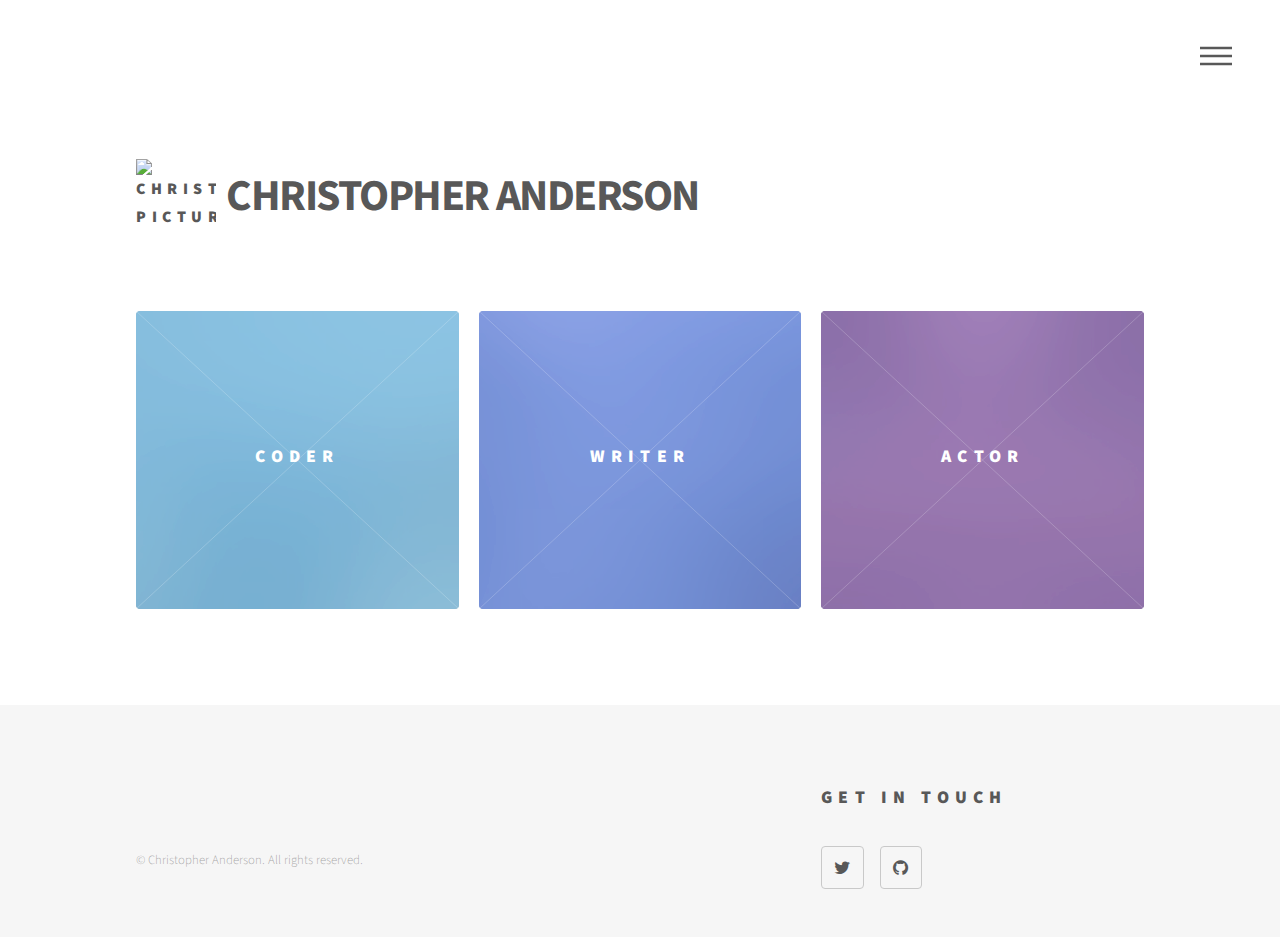
==== index.html @ 01a5c454 "Initial template with mods" ====
<!DOCTYPE HTML>
<!--
	Phantom by HTML5 UP
	html5up.net | @ajlkn
	Free for personal and commercial use under the CCA 3.0 license (html5up.net/license)
-->
<html>
	<head>
		<title>Christopher Anderson - ImTheC</title>
		<meta charset="utf-8" />
		<meta name="viewport" content="width=device-width, initial-scale=1" />
		<!--[if lte IE 8]><script src="assets/js/ie/html5shiv.js"></script><![endif]-->
		<link rel="stylesheet" href="assets/css/main.css" />
		<!--[if lte IE 9]><link rel="stylesheet" href="assets/css/ie9.css" /><![endif]-->
		<!--[if lte IE 8]><link rel="stylesheet" href="assets/css/ie8.css" /><![endif]-->
	</head>
	<body>
		<!-- Wrapper -->
			<div id="wrapper">

				<!-- Header -->
					<header id="header">
						<div class="inner">

							<!-- Logo -->
								<a href="index.html" class="logo">
								<span class="symbol"><img src="images/imthecprofile.jpg" alt="Christopher's picture"/></span><h1 class="drop">Christopher Anderson</h1>
								</a>

							<!-- Nav -->
								<nav id="nav">
									<!-- <ul>
										<li><a href="#menu">Menu</a></li>
									</ul> -->
								</nav>

						</div>
					</header>

				<!-- Menu -->
					<nav id="menu">
						<!-- <h2>Menu</h2>
						<ul>
							<li><a href="index.html">Home</a></li>
							<li><a href="coder.html">Coder</a></li>
							<li><a href="writer.html">Writer</a></li>
							<li><a href="actor.html">Actor</a></li>
						</ul> -->
					</nav>

				<!-- Main -->
					<div id="main">
						<div class="inner">

							<!-- <header>
								<h1>This is Phantom, a free, fully responsive site<br />
								template designed by <a href="http://html5up.net">HTML5 UP</a>.</h1>
								<p>Etiam quis viverra lorem, in semper lorem. Sed nisl arcu euismod sit amet nisi euismod sed cursus arcu elementum ipsum arcu vivamus quis venenatis orci lorem ipsum et magna feugiat veroeros aliquam. Lorem ipsum dolor sit amet nullam dolore.</p>
							</header> -->

							<section class="tiles">
								<article class="style2">
									<span class="image">
										<img src="images/pic01.jpg" alt="" />
									</span>
									<a href="coder.html">
										<h2>Coder</h2>
										<div class="content">
											<p>Full-stack web developer comfortable with JavaScript, Node, Express, Angular, Postgres, and learning new languages.</p>
										</div>
									</a>
								</article>
								<article class="style6">
									<span class="image">
										<img src="images/pic02.jpg" alt="" />
									</span>
									<a href="http://www.wordlicker.com">
										<h2>Writer</h2>
										<div class="content">
											<p>I <strike>lick</strike> like words!</p>
											<p>Harnessing my wordlicking powers to weave tales of adventure, express the adventure of life, and to gather record of how to live it to the fullest!</p>
										</div>
									</a>
								</article>
								<article class="style5">
									<span class="image">
										<img src="images/pic03.jpg" alt="" />
									</span>
									<a href="actor.html">
										<h2>Actor</h2>
										<div class="content">
											<p>Though living in worlds of imagination, the emotions are real. And if, in turn, I can cause you to feel something too, that's what it's all about.</p>
										</div>
									</a>
								</article>
							</section>
						</div>
					</div>

				<!-- Footer -->
					<footer id="footer">
						<!-- <div class="inner">
							<section>
								<ul class="copyright">
									<li>&copy; Christopher Anderson. All rights reserved. </li>
								</ul>

							</section>
							<section>
								<h2>Get in touch</h2>
								<ul class="icons">
									<li><a href="https://www.twitter.com/WordLicker" class="icon style2 fa-twitter"><span class="label">Twitter</span></a></li>
									<li><a href="https://www.github.com/ImTheC" class="icon style2 fa-github"><span class="label">GitHub</span></a></li>
								</ul>
							</section>
						</div> -->
					</footer>
			</div>

		<!-- Scripts -->
			<script src="assets/js/jquery.min.js"></script>
			<script src="assets/js/headerFooter.js"></script>
			<script src="assets/js/skel.min.js"></script>
			<script src="assets/js/util.js"></script>
			<!--[if lte IE 8]><script src="assets/js/ie/respond.min.js"></script><![endif]-->
			<script src="assets/js/main.js"></script>

	</body>
</html>



<!-- <div class="inner">
	<section>
		<ul class="copyright">
			<li>&copy; Christopher Anderson. All rights reserved. </li>
			<li>Design: <a href="http://html5up.net">HTML5 UP</a></li>
		</ul>
		<h2>Get in touch</h2>
		<form method="post" action="#">
			<div class="field half first">
				<input type="text" name="name" id="name" placeholder="Name" />
			</div>
			<div class="field half">
				<input type="email" name="email" id="email" placeholder="Email" />
			</div>
			<div class="field">
				<textarea name="message" id="message" placeholder="Message"></textarea>
			</div>
			<ul class="actions">
				<li><input type="submit" value="Send" class="special" /></li>
			</ul>
		</form>
	</section>
	<section>
		<h2>Get in touch</h2>
		<ul class="icons">
			<li><a href="https://www.twitter.com/WordLicker" class="icon style2 fa-twitter"><span class="label">Twitter</span></a></li>
			<li><a href="https://www.github.com/ImTheC" class="icon style2 fa-github"><span class="label">GitHub</span></a></li>
			<li><a href="#" class="icon style2 fa-facebook"><span class="label">Facebook</span></a></li>
			<li><a href="#" class="icon style2 fa-instagram"><span class="label">Instagram</span></a></li>
			<li><a href="#" class="icon style2 fa-dribbble"><span class="label">Dribbble</span></a></li>
			<li><a href="#" class="icon style2 fa-500px"><span class="label">500px</span></a></li>
			<li><a href="#" class="icon style2 fa-phone"><span class="label">Phone</span></a></li>
			<li><a href="#" class="icon style2 fa-envelope-o"><span class="label">Email</span></a></li>
		</ul>
	</section>
	<ul class="copyright">
		<li>&copy; Christopher Anderson. All rights reserved. </li>
		<li>Design: <a href="http://html5up.net">HTML5 UP</a></li>
	</ul>
</div> -->
---- assets/css/main.css ----
@import url(font-awesome.min.css);
@import url("http://fonts.googleapis.com/css?family=Source+Sans+Pro:300,700,900");

/*
	Phantom by HTML5 UP
	html5up.net | @ajlkn
	Free for personal and commercial use under the CCA 3.0 license (html5up.net/license)
*/

/* Reset */

	html, body, div, span, applet, object, iframe, h1, h2, h3, h4, h5, h6, p, blockquote, pre, a, abbr, acronym, address, big, cite, code, del, dfn, em, img, ins, kbd, q, s, samp, small, strike, strong, sub, sup, tt, var, b, u, i, center, dl, dt, dd, ol, ul, li, fieldset, form, label, legend, table, caption, tbody, tfoot, thead, tr, th, td, article, aside, canvas, details, embed, figure, figcaption, footer, header, hgroup, menu, nav, output, ruby, section, summary, time, mark, audio, video {
		margin: 0;
		padding: 0;
		border: 0;
		font-size: 100%;
		font: inherit;
		vertical-align: baseline;
	}

	article, aside, details, figcaption, figure, footer, header, hgroup, menu, nav, section {
		display: block;
	}

	body {
		line-height: 1;
	}

	ol, ul {
		list-style: none;
	}

	blockquote, q {
		quotes: none;
	}

	blockquote:before, blockquote:after, q:before, q:after {
		content: '';
		content: none;
	}

	table {
		border-collapse: collapse;
		border-spacing: 0;
	}

	body {
		-webkit-text-size-adjust: none;
	}

/* Custom */

.drop {
	margin-top: 40px;
}

/* Box Model */

	*, *:before, *:after {
		-moz-box-sizing: border-box;
		-webkit-box-sizing: border-box;
		box-sizing: border-box;
	}

/* Grid */

	.row {
		border-bottom: solid 1px transparent;
		-moz-box-sizing: border-box;
		-webkit-box-sizing: border-box;
		box-sizing: border-box;
	}

	.row > * {
		float: left;
		-moz-box-sizing: border-box;
		-webkit-box-sizing: border-box;
		box-sizing: border-box;
	}

	.row:after, .row:before {
		content: '';
		display: block;
		clear: both;
		height: 0;
	}

	.row.uniform > * > :first-child {
		margin-top: 0;
	}

	.row.uniform > * > :last-child {
		margin-bottom: 0;
	}

	.row.\30 \25 > * {
		padding: 0 0 0 0em;
	}

	.row.\30 \25 {
		margin: 0 0 -1px 0em;
	}

	.row.uniform.\30 \25 > * {
		padding: 0em 0 0 0em;
	}

	.row.uniform.\30 \25 {
		margin: 0em 0 -1px 0em;
	}

	.row > * {
		padding: 0 0 0 2em;
	}

	.row {
		margin: 0 0 -1px -2em;
	}

	.row.uniform > * {
		padding: 2em 0 0 2em;
	}

	.row.uniform {
		margin: -2em 0 -1px -2em;
	}

	.row.\32 00\25 > * {
		padding: 0 0 0 4em;
	}

	.row.\32 00\25 {
		margin: 0 0 -1px -4em;
	}

	.row.uniform.\32 00\25 > * {
		padding: 4em 0 0 4em;
	}

	.row.uniform.\32 00\25 {
		margin: -4em 0 -1px -4em;
	}

	.row.\31 50\25 > * {
		padding: 0 0 0 3em;
	}

	.row.\31 50\25 {
		margin: 0 0 -1px -3em;
	}

	.row.uniform.\31 50\25 > * {
		padding: 3em 0 0 3em;
	}

	.row.uniform.\31 50\25 {
		margin: -3em 0 -1px -3em;
	}

	.row.\35 0\25 > * {
		padding: 0 0 0 1em;
	}

	.row.\35 0\25 {
		margin: 0 0 -1px -1em;
	}

	.row.uniform.\35 0\25 > * {
		padding: 1em 0 0 1em;
	}

	.row.uniform.\35 0\25 {
		margin: -1em 0 -1px -1em;
	}

	.row.\32 5\25 > * {
		padding: 0 0 0 0.5em;
	}

	.row.\32 5\25 {
		margin: 0 0 -1px -0.5em;
	}

	.row.uniform.\32 5\25 > * {
		padding: 0.5em 0 0 0.5em;
	}

	.row.uniform.\32 5\25 {
		margin: -0.5em 0 -1px -0.5em;
	}

	.\31 2u, .\31 2u\24 {
		width: 100%;
		clear: none;
		margin-left: 0;
	}

	.\31 1u, .\31 1u\24 {
		width: 91.6666666667%;
		clear: none;
		margin-left: 0;
	}

	.\31 0u, .\31 0u\24 {
		width: 83.3333333333%;
		clear: none;
		margin-left: 0;
	}

	.\39 u, .\39 u\24 {
		width: 75%;
		clear: none;
		margin-left: 0;
	}

	.\38 u, .\38 u\24 {
		width: 66.6666666667%;
		clear: none;
		margin-left: 0;
	}

	.\37 u, .\37 u\24 {
		width: 58.3333333333%;
		clear: none;
		margin-left: 0;
	}

	.\36 u, .\36 u\24 {
		width: 50%;
		clear: none;
		margin-left: 0;
	}

	.\35 u, .\35 u\24 {
		width: 41.6666666667%;
		clear: none;
		margin-left: 0;
	}

	.\34 u, .\34 u\24 {
		width: 33.3333333333%;
		clear: none;
		margin-left: 0;
	}

	.\33 u, .\33 u\24 {
		width: 25%;
		clear: none;
		margin-left: 0;
	}

	.\32 u, .\32 u\24 {
		width: 16.6666666667%;
		clear: none;
		margin-left: 0;
	}

	.\31 u, .\31 u\24 {
		width: 8.3333333333%;
		clear: none;
		margin-left: 0;
	}

	.\31 2u\24 + *,
	.\31 1u\24 + *,
	.\31 0u\24 + *,
	.\39 u\24 + *,
	.\38 u\24 + *,
	.\37 u\24 + *,
	.\36 u\24 + *,
	.\35 u\24 + *,
	.\34 u\24 + *,
	.\33 u\24 + *,
	.\32 u\24 + *,
	.\31 u\24 + * {
		clear: left;
	}

	.\-11u {
		margin-left: 91.66667%;
	}

	.\-10u {
		margin-left: 83.33333%;
	}

	.\-9u {
		margin-left: 75%;
	}

	.\-8u {
		margin-left: 66.66667%;
	}

	.\-7u {
		margin-left: 58.33333%;
	}

	.\-6u {
		margin-left: 50%;
	}

	.\-5u {
		margin-left: 41.66667%;
	}

	.\-4u {
		margin-left: 33.33333%;
	}

	.\-3u {
		margin-left: 25%;
	}

	.\-2u {
		margin-left: 16.66667%;
	}

	.\-1u {
		margin-left: 8.33333%;
	}

	@media screen and (max-width: 1680px) {

		.row > * {
			padding: 0 0 0 2em;
		}

		.row {
			margin: 0 0 -1px -2em;
		}

		.row.uniform > * {
			padding: 2em 0 0 2em;
		}

		.row.uniform {
			margin: -2em 0 -1px -2em;
		}

		.row.\32 00\25 > * {
			padding: 0 0 0 4em;
		}

		.row.\32 00\25 {
			margin: 0 0 -1px -4em;
		}

		.row.uniform.\32 00\25 > * {
			padding: 4em 0 0 4em;
		}

		.row.uniform.\32 00\25 {
			margin: -4em 0 -1px -4em;
		}

		.row.\31 50\25 > * {
			padding: 0 0 0 3em;
		}

		.row.\31 50\25 {
			margin: 0 0 -1px -3em;
		}

		.row.uniform.\31 50\25 > * {
			padding: 3em 0 0 3em;
		}

		.row.uniform.\31 50\25 {
			margin: -3em 0 -1px -3em;
		}

		.row.\35 0\25 > * {
			padding: 0 0 0 1em;
		}

		.row.\35 0\25 {
			margin: 0 0 -1px -1em;
		}

		.row.uniform.\35 0\25 > * {
			padding: 1em 0 0 1em;
		}

		.row.uniform.\35 0\25 {
			margin: -1em 0 -1px -1em;
		}

		.row.\32 5\25 > * {
			padding: 0 0 0 0.5em;
		}

		.row.\32 5\25 {
			margin: 0 0 -1px -0.5em;
		}

		.row.uniform.\32 5\25 > * {
			padding: 0.5em 0 0 0.5em;
		}

		.row.uniform.\32 5\25 {
			margin: -0.5em 0 -1px -0.5em;
		}

		.\31 2u\28xlarge\29, .\31 2u\24\28xlarge\29 {
			width: 100%;
			clear: none;
			margin-left: 0;
		}

		.\31 1u\28xlarge\29, .\31 1u\24\28xlarge\29 {
			width: 91.6666666667%;
			clear: none;
			margin-left: 0;
		}

		.\31 0u\28xlarge\29, .\31 0u\24\28xlarge\29 {
			width: 83.3333333333%;
			clear: none;
			margin-left: 0;
		}

		.\39 u\28xlarge\29, .\39 u\24\28xlarge\29 {
			width: 75%;
			clear: none;
			margin-left: 0;
		}

		.\38 u\28xlarge\29, .\38 u\24\28xlarge\29 {
			width: 66.6666666667%;
			clear: none;
			margin-left: 0;
		}

		.\37 u\28xlarge\29, .\37 u\24\28xlarge\29 {
			width: 58.3333333333%;
			clear: none;
			margin-left: 0;
		}

		.\36 u\28xlarge\29, .\36 u\24\28xlarge\29 {
			width: 50%;
			clear: none;
			margin-left: 0;
		}

		.\35 u\28xlarge\29, .\35 u\24\28xlarge\29 {
			width: 41.6666666667%;
			clear: none;
			margin-left: 0;
		}

		.\34 u\28xlarge\29, .\34 u\24\28xlarge\29 {
			width: 33.3333333333%;
			clear: none;
			margin-left: 0;
		}

		.\33 u\28xlarge\29, .\33 u\24\28xlarge\29 {
			width: 25%;
			clear: none;
			margin-left: 0;
		}

		.\32 u\28xlarge\29, .\32 u\24\28xlarge\29 {
			width: 16.6666666667%;
			clear: none;
			margin-left: 0;
		}

		.\31 u\28xlarge\29, .\31 u\24\28xlarge\29 {
			width: 8.3333333333%;
			clear: none;
			margin-left: 0;
		}

		.\31 2u\24\28xlarge\29 + *,
		.\31 1u\24\28xlarge\29 + *,
		.\31 0u\24\28xlarge\29 + *,
		.\39 u\24\28xlarge\29 + *,
		.\38 u\24\28xlarge\29 + *,
		.\37 u\24\28xlarge\29 + *,
		.\36 u\24\28xlarge\29 + *,
		.\35 u\24\28xlarge\29 + *,
		.\34 u\24\28xlarge\29 + *,
		.\33 u\24\28xlarge\29 + *,
		.\32 u\24\28xlarge\29 + *,
		.\31 u\24\28xlarge\29 + * {
			clear: left;
		}

		.\-11u\28xlarge\29 {
			margin-left: 91.66667%;
		}

		.\-10u\28xlarge\29 {
			margin-left: 83.33333%;
		}

		.\-9u\28xlarge\29 {
			margin-left: 75%;
		}

		.\-8u\28xlarge\29 {
			margin-left: 66.66667%;
		}

		.\-7u\28xlarge\29 {
			margin-left: 58.33333%;
		}

		.\-6u\28xlarge\29 {
			margin-left: 50%;
		}

		.\-5u\28xlarge\29 {
			margin-left: 41.66667%;
		}

		.\-4u\28xlarge\29 {
			margin-left: 33.33333%;
		}

		.\-3u\28xlarge\29 {
			margin-left: 25%;
		}

		.\-2u\28xlarge\29 {
			margin-left: 16.66667%;
		}

		.\-1u\28xlarge\29 {
			margin-left: 8.33333%;
		}

	}

	@media screen and (max-width: 1280px) {

		.row > * {
			padding: 0 0 0 2em;
		}

		.row {
			margin: 0 0 -1px -2em;
		}

		.row.uniform > * {
			padding: 2em 0 0 2em;
		}

		.row.uniform {
			margin: -2em 0 -1px -2em;
		}

		.row.\32 00\25 > * {
			padding: 0 0 0 4em;
		}

		.row.\32 00\25 {
			margin: 0 0 -1px -4em;
		}

		.row.uniform.\32 00\25 > * {
			padding: 4em 0 0 4em;
		}

		.row.uniform.\32 00\25 {
			margin: -4em 0 -1px -4em;
		}

		.row.\31 50\25 > * {
			padding: 0 0 0 3em;
		}

		.row.\31 50\25 {
			margin: 0 0 -1px -3em;
		}

		.row.uniform.\31 50\25 > * {
			padding: 3em 0 0 3em;
		}

		.row.uniform.\31 50\25 {
			margin: -3em 0 -1px -3em;
		}

		.row.\35 0\25 > * {
			padding: 0 0 0 1em;
		}

		.row.\35 0\25 {
			margin: 0 0 -1px -1em;
		}

		.row.uniform.\35 0\25 > * {
			padding: 1em 0 0 1em;
		}

		.row.uniform.\35 0\25 {
			margin: -1em 0 -1px -1em;
		}

		.row.\32 5\25 > * {
			padding: 0 0 0 0.5em;
		}

		.row.\32 5\25 {
			margin: 0 0 -1px -0.5em;
		}

		.row.uniform.\32 5\25 > * {
			padding: 0.5em 0 0 0.5em;
		}

		.row.uniform.\32 5\25 {
			margin: -0.5em 0 -1px -0.5em;
		}

		.\31 2u\28large\29, .\31 2u\24\28large\29 {
			width: 100%;
			clear: none;
			margin-left: 0;
		}

		.\31 1u\28large\29, .\31 1u\24\28large\29 {
			width: 91.6666666667%;
			clear: none;
			margin-left: 0;
		}

		.\31 0u\28large\29, .\31 0u\24\28large\29 {
			width: 83.3333333333%;
			clear: none;
			margin-left: 0;
		}

		.\39 u\28large\29, .\39 u\24\28large\29 {
			width: 75%;
			clear: none;
			margin-left: 0;
		}

		.\38 u\28large\29, .\38 u\24\28large\29 {
			width: 66.6666666667%;
			clear: none;
			margin-left: 0;
		}

		.\37 u\28large\29, .\37 u\24\28large\29 {
			width: 58.3333333333%;
			clear: none;
			margin-left: 0;
		}

		.\36 u\28large\29, .\36 u\24\28large\29 {
			width: 50%;
			clear: none;
			margin-left: 0;
		}

		.\35 u\28large\29, .\35 u\24\28large\29 {
			width: 41.6666666667%;
			clear: none;
			margin-left: 0;
		}

		.\34 u\28large\29, .\34 u\24\28large\29 {
			width: 33.3333333333%;
			clear: none;
			margin-left: 0;
		}

		.\33 u\28large\29, .\33 u\24\28large\29 {
			width: 25%;
			clear: none;
			margin-left: 0;
		}

		.\32 u\28large\29, .\32 u\24\28large\29 {
			width: 16.6666666667%;
			clear: none;
			margin-left: 0;
		}

		.\31 u\28large\29, .\31 u\24\28large\29 {
			width: 8.3333333333%;
			clear: none;
			margin-left: 0;
		}

		.\31 2u\24\28large\29 + *,
		.\31 1u\24\28large\29 + *,
		.\31 0u\24\28large\29 + *,
		.\39 u\24\28large\29 + *,
		.\38 u\24\28large\29 + *,
		.\37 u\24\28large\29 + *,
		.\36 u\24\28large\29 + *,
		.\35 u\24\28large\29 + *,
		.\34 u\24\28large\29 + *,
		.\33 u\24\28large\29 + *,
		.\32 u\24\28large\29 + *,
		.\31 u\24\28large\29 + * {
			clear: left;
		}

		.\-11u\28large\29 {
			margin-left: 91.66667%;
		}

		.\-10u\28large\29 {
			margin-left: 83.33333%;
		}

		.\-9u\28large\29 {
			margin-left: 75%;
		}

		.\-8u\28large\29 {
			margin-left: 66.66667%;
		}

		.\-7u\28large\29 {
			margin-left: 58.33333%;
		}

		.\-6u\28large\29 {
			margin-left: 50%;
		}

		.\-5u\28large\29 {
			margin-left: 41.66667%;
		}

		.\-4u\28large\29 {
			margin-left: 33.33333%;
		}

		.\-3u\28large\29 {
			margin-left: 25%;
		}

		.\-2u\28large\29 {
			margin-left: 16.66667%;
		}

		.\-1u\28large\29 {
			margin-left: 8.33333%;
		}

	}

	@media screen and (max-width: 980px) {

		.row > * {
			padding: 0 0 0 1.5em;
		}

		.row {
			margin: 0 0 -1px -1.5em;
		}

		.row.uniform > * {
			padding: 1.5em 0 0 1.5em;
		}

		.row.uniform {
			margin: -1.5em 0 -1px -1.5em;
		}

		.row.\32 00\25 > * {
			padding: 0 0 0 3em;
		}

		.row.\32 00\25 {
			margin: 0 0 -1px -3em;
		}

		.row.uniform.\32 00\25 > * {
			padding: 3em 0 0 3em;
		}

		.row.uniform.\32 00\25 {
			margin: -3em 0 -1px -3em;
		}

		.row.\31 50\25 > * {
			padding: 0 0 0 2.25em;
		}

		.row.\31 50\25 {
			margin: 0 0 -1px -2.25em;
		}

		.row.uniform.\31 50\25 > * {
			padding: 2.25em 0 0 2.25em;
		}

		.row.uniform.\31 50\25 {
			margin: -2.25em 0 -1px -2.25em;
		}

		.row.\35 0\25 > * {
			padding: 0 0 0 0.75em;
		}

		.row.\35 0\25 {
			margin: 0 0 -1px -0.75em;
		}

		.row.uniform.\35 0\25 > * {
			padding: 0.75em 0 0 0.75em;
		}

		.row.uniform.\35 0\25 {
			margin: -0.75em 0 -1px -0.75em;
		}

		.row.\32 5\25 > * {
			padding: 0 0 0 0.375em;
		}

		.row.\32 5\25 {
			margin: 0 0 -1px -0.375em;
		}

		.row.uniform.\32 5\25 > * {
			padding: 0.375em 0 0 0.375em;
		}

		.row.uniform.\32 5\25 {
			margin: -0.375em 0 -1px -0.375em;
		}

		.\31 2u\28medium\29, .\31 2u\24\28medium\29 {
			width: 100%;
			clear: none;
			margin-left: 0;
		}

		.\31 1u\28medium\29, .\31 1u\24\28medium\29 {
			width: 91.6666666667%;
			clear: none;
			margin-left: 0;
		}

		.\31 0u\28medium\29, .\31 0u\24\28medium\29 {
			width: 83.3333333333%;
			clear: none;
			margin-left: 0;
		}

		.\39 u\28medium\29, .\39 u\24\28medium\29 {
			width: 75%;
			clear: none;
			margin-left: 0;
		}

		.\38 u\28medium\29, .\38 u\24\28medium\29 {
			width: 66.6666666667%;
			clear: none;
			margin-left: 0;
		}

		.\37 u\28medium\29, .\37 u\24\28medium\29 {
			width: 58.3333333333%;
			clear: none;
			margin-left: 0;
		}

		.\36 u\28medium\29, .\36 u\24\28medium\29 {
			width: 50%;
			clear: none;
			margin-left: 0;
		}

		.\35 u\28medium\29, .\35 u\24\28medium\29 {
			width: 41.6666666667%;
			clear: none;
			margin-left: 0;
		}

		.\34 u\28medium\29, .\34 u\24\28medium\29 {
			width: 33.3333333333%;
			clear: none;
			margin-left: 0;
		}

		.\33 u\28medium\29, .\33 u\24\28medium\29 {
			width: 25%;
			clear: none;
			margin-left: 0;
		}

		.\32 u\28medium\29, .\32 u\24\28medium\29 {
			width: 16.6666666667%;
			clear: none;
			margin-left: 0;
		}

		.\31 u\28medium\29, .\31 u\24\28medium\29 {
			width: 8.3333333333%;
			clear: none;
			margin-left: 0;
		}

		.\31 2u\24\28medium\29 + *,
		.\31 1u\24\28medium\29 + *,
		.\31 0u\24\28medium\29 + *,
		.\39 u\24\28medium\29 + *,
		.\38 u\24\28medium\29 + *,
		.\37 u\24\28medium\29 + *,
		.\36 u\24\28medium\29 + *,
		.\35 u\24\28medium\29 + *,
		.\34 u\24\28medium\29 + *,
		.\33 u\24\28medium\29 + *,
		.\32 u\24\28medium\29 + *,
		.\31 u\24\28medium\29 + * {
			clear: left;
		}

		.\-11u\28medium\29 {
			margin-left: 91.66667%;
		}

		.\-10u\28medium\29 {
			margin-left: 83.33333%;
		}

		.\-9u\28medium\29 {
			margin-left: 75%;
		}

		.\-8u\28medium\29 {
			margin-left: 66.66667%;
		}

		.\-7u\28medium\29 {
			margin-left: 58.33333%;
		}

		.\-6u\28medium\29 {
			margin-left: 50%;
		}

		.\-5u\28medium\29 {
			margin-left: 41.66667%;
		}

		.\-4u\28medium\29 {
			margin-left: 33.33333%;
		}

		.\-3u\28medium\29 {
			margin-left: 25%;
		}

		.\-2u\28medium\29 {
			margin-left: 16.66667%;
		}

		.\-1u\28medium\29 {
			margin-left: 8.33333%;
		}

	}

	@media screen and (max-width: 736px) {

		.row > * {
			padding: 0 0 0 1em;
		}

		.row {
			margin: 0 0 -1px -1em;
		}

		.row.uniform > * {
			padding: 1em 0 0 1em;
		}

		.row.uniform {
			margin: -1em 0 -1px -1em;
		}

		.row.\32 00\25 > * {
			padding: 0 0 0 2em;
		}

		.row.\32 00\25 {
			margin: 0 0 -1px -2em;
		}

		.row.uniform.\32 00\25 > * {
			padding: 2em 0 0 2em;
		}

		.row.uniform.\32 00\25 {
			margin: -2em 0 -1px -2em;
		}

		.row.\31 50\25 > * {
			padding: 0 0 0 1.5em;
		}

		.row.\31 50\25 {
			margin: 0 0 -1px -1.5em;
		}

		.row.uniform.\31 50\25 > * {
			padding: 1.5em 0 0 1.5em;
		}

		.row.uniform.\31 50\25 {
			margin: -1.5em 0 -1px -1.5em;
		}

		.row.\35 0\25 > * {
			padding: 0 0 0 0.5em;
		}

		.row.\35 0\25 {
			margin: 0 0 -1px -0.5em;
		}

		.row.uniform.\35 0\25 > * {
			padding: 0.5em 0 0 0.5em;
		}

		.row.uniform.\35 0\25 {
			margin: -0.5em 0 -1px -0.5em;
		}

		.row.\32 5\25 > * {
			padding: 0 0 0 0.25em;
		}

		.row.\32 5\25 {
			margin: 0 0 -1px -0.25em;
		}

		.row.uniform.\32 5\25 > * {
			padding: 0.25em 0 0 0.25em;
		}

		.row.uniform.\32 5\25 {
			margin: -0.25em 0 -1px -0.25em;
		}

		.\31 2u\28small\29, .\31 2u\24\28small\29 {
			width: 100%;
			clear: none;
			margin-left: 0;
		}

		.\31 1u\28small\29, .\31 1u\24\28small\29 {
			width: 91.6666666667%;
			clear: none;
			margin-left: 0;
		}

		.\31 0u\28small\29, .\31 0u\24\28small\29 {
			width: 83.3333333333%;
			clear: none;
			margin-left: 0;
		}

		.\39 u\28small\29, .\39 u\24\28small\29 {
			width: 75%;
			clear: none;
			margin-left: 0;
		}

		.\38 u\28small\29, .\38 u\24\28small\29 {
			width: 66.6666666667%;
			clear: none;
			margin-left: 0;
		}

		.\37 u\28small\29, .\37 u\24\28small\29 {
			width: 58.3333333333%;
			clear: none;
			margin-left: 0;
		}

		.\36 u\28small\29, .\36 u\24\28small\29 {
			width: 50%;
			clear: none;
			margin-left: 0;
		}

		.\35 u\28small\29, .\35 u\24\28small\29 {
			width: 41.6666666667%;
			clear: none;
			margin-left: 0;
		}

		.\34 u\28small\29, .\34 u\24\28small\29 {
			width: 33.3333333333%;
			clear: none;
			margin-left: 0;
		}

		.\33 u\28small\29, .\33 u\24\28small\29 {
			width: 25%;
			clear: none;
			margin-left: 0;
		}

		.\32 u\28small\29, .\32 u\24\28small\29 {
			width: 16.6666666667%;
			clear: none;
			margin-left: 0;
		}

		.\31 u\28small\29, .\31 u\24\28small\29 {
			width: 8.3333333333%;
			clear: none;
			margin-left: 0;
		}

		.\31 2u\24\28small\29 + *,
		.\31 1u\24\28small\29 + *,
		.\31 0u\24\28small\29 + *,
		.\39 u\24\28small\29 + *,
		.\38 u\24\28small\29 + *,
		.\37 u\24\28small\29 + *,
		.\36 u\24\28small\29 + *,
		.\35 u\24\28small\29 + *,
		.\34 u\24\28small\29 + *,
		.\33 u\24\28small\29 + *,
		.\32 u\24\28small\29 + *,
		.\31 u\24\28small\29 + * {
			clear: left;
		}

		.\-11u\28small\29 {
			margin-left: 91.66667%;
		}

		.\-10u\28small\29 {
			margin-left: 83.33333%;
		}

		.\-9u\28small\29 {
			margin-left: 75%;
		}

		.\-8u\28small\29 {
			margin-left: 66.66667%;
		}

		.\-7u\28small\29 {
			margin-left: 58.33333%;
		}

		.\-6u\28small\29 {
			margin-left: 50%;
		}

		.\-5u\28small\29 {
			margin-left: 41.66667%;
		}

		.\-4u\28small\29 {
			margin-left: 33.33333%;
		}

		.\-3u\28small\29 {
			margin-left: 25%;
		}

		.\-2u\28small\29 {
			margin-left: 16.66667%;
		}

		.\-1u\28small\29 {
			margin-left: 8.33333%;
		}

	}

	@media screen and (max-width: 480px) {

		.row > * {
			padding: 0 0 0 1em;
		}

		.row {
			margin: 0 0 -1px -1em;
		}

		.row.uniform > * {
			padding: 1em 0 0 1em;
		}

		.row.uniform {
			margin: -1em 0 -1px -1em;
		}

		.row.\32 00\25 > * {
			padding: 0 0 0 2em;
		}

		.row.\32 00\25 {
			margin: 0 0 -1px -2em;
		}

		.row.uniform.\32 00\25 > * {
			padding: 2em 0 0 2em;
		}

		.row.uniform.\32 00\25 {
			margin: -2em 0 -1px -2em;
		}

		.row.\31 50\25 > * {
			padding: 0 0 0 1.5em;
		}

		.row.\31 50\25 {
			margin: 0 0 -1px -1.5em;
		}

		.row.uniform.\31 50\25 > * {
			padding: 1.5em 0 0 1.5em;
		}

		.row.uniform.\31 50\25 {
			margin: -1.5em 0 -1px -1.5em;
		}

		.row.\35 0\25 > * {
			padding: 0 0 0 0.5em;
		}

		.row.\35 0\25 {
			margin: 0 0 -1px -0.5em;
		}

		.row.uniform.\35 0\25 > * {
			padding: 0.5em 0 0 0.5em;
		}

		.row.uniform.\35 0\25 {
			margin: -0.5em 0 -1px -0.5em;
		}

		.row.\32 5\25 > * {
			padding: 0 0 0 0.25em;
		}

		.row.\32 5\25 {
			margin: 0 0 -1px -0.25em;
		}

		.row.uniform.\32 5\25 > * {
			padding: 0.25em 0 0 0.25em;
		}

		.row.uniform.\32 5\25 {
			margin: -0.25em 0 -1px -0.25em;
		}

		.\31 2u\28xsmall\29, .\31 2u\24\28xsmall\29 {
			width: 100%;
			clear: none;
			margin-left: 0;
		}

		.\31 1u\28xsmall\29, .\31 1u\24\28xsmall\29 {
			width: 91.6666666667%;
			clear: none;
			margin-left: 0;
		}

		.\31 0u\28xsmall\29, .\31 0u\24\28xsmall\29 {
			width: 83.3333333333%;
			clear: none;
			margin-left: 0;
		}

		.\39 u\28xsmall\29, .\39 u\24\28xsmall\29 {
			width: 75%;
			clear: none;
			margin-left: 0;
		}

		.\38 u\28xsmall\29, .\38 u\24\28xsmall\29 {
			width: 66.6666666667%;
			clear: none;
			margin-left: 0;
		}

		.\37 u\28xsmall\29, .\37 u\24\28xsmall\29 {
			width: 58.3333333333%;
			clear: none;
			margin-left: 0;
		}

		.\36 u\28xsmall\29, .\36 u\24\28xsmall\29 {
			width: 50%;
			clear: none;
			margin-left: 0;
		}

		.\35 u\28xsmall\29, .\35 u\24\28xsmall\29 {
			width: 41.6666666667%;
			clear: none;
			margin-left: 0;
		}

		.\34 u\28xsmall\29, .\34 u\24\28xsmall\29 {
			width: 33.3333333333%;
			clear: none;
			margin-left: 0;
		}

		.\33 u\28xsmall\29, .\33 u\24\28xsmall\29 {
			width: 25%;
			clear: none;
			margin-left: 0;
		}

		.\32 u\28xsmall\29, .\32 u\24\28xsmall\29 {
			width: 16.6666666667%;
			clear: none;
			margin-left: 0;
		}

		.\31 u\28xsmall\29, .\31 u\24\28xsmall\29 {
			width: 8.3333333333%;
			clear: none;
			margin-left: 0;
		}

		.\31 2u\24\28xsmall\29 + *,
		.\31 1u\24\28xsmall\29 + *,
		.\31 0u\24\28xsmall\29 + *,
		.\39 u\24\28xsmall\29 + *,
		.\38 u\24\28xsmall\29 + *,
		.\37 u\24\28xsmall\29 + *,
		.\36 u\24\28xsmall\29 + *,
		.\35 u\24\28xsmall\29 + *,
		.\34 u\24\28xsmall\29 + *,
		.\33 u\24\28xsmall\29 + *,
		.\32 u\24\28xsmall\29 + *,
		.\31 u\24\28xsmall\29 + * {
			clear: left;
		}

		.\-11u\28xsmall\29 {
			margin-left: 91.66667%;
		}

		.\-10u\28xsmall\29 {
			margin-left: 83.33333%;
		}

		.\-9u\28xsmall\29 {
			margin-left: 75%;
		}

		.\-8u\28xsmall\29 {
			margin-left: 66.66667%;
		}

		.\-7u\28xsmall\29 {
			margin-left: 58.33333%;
		}

		.\-6u\28xsmall\29 {
			margin-left: 50%;
		}

		.\-5u\28xsmall\29 {
			margin-left: 41.66667%;
		}

		.\-4u\28xsmall\29 {
			margin-left: 33.33333%;
		}

		.\-3u\28xsmall\29 {
			margin-left: 25%;
		}

		.\-2u\28xsmall\29 {
			margin-left: 16.66667%;
		}

		.\-1u\28xsmall\29 {
			margin-left: 8.33333%;
		}

	}

	@media screen and (max-width: 360px) {

		.row > * {
			padding: 0 0 0 1em;
		}

		.row {
			margin: 0 0 -1px -1em;
		}

		.row.uniform > * {
			padding: 1em 0 0 1em;
		}

		.row.uniform {
			margin: -1em 0 -1px -1em;
		}

		.row.\32 00\25 > * {
			padding: 0 0 0 2em;
		}

		.row.\32 00\25 {
			margin: 0 0 -1px -2em;
		}

		.row.uniform.\32 00\25 > * {
			padding: 2em 0 0 2em;
		}

		.row.uniform.\32 00\25 {
			margin: -2em 0 -1px -2em;
		}

		.row.\31 50\25 > * {
			padding: 0 0 0 1.5em;
		}

		.row.\31 50\25 {
			margin: 0 0 -1px -1.5em;
		}

		.row.uniform.\31 50\25 > * {
			padding: 1.5em 0 0 1.5em;
		}

		.row.uniform.\31 50\25 {
			margin: -1.5em 0 -1px -1.5em;
		}

		.row.\35 0\25 > * {
			padding: 0 0 0 0.5em;
		}

		.row.\35 0\25 {
			margin: 0 0 -1px -0.5em;
		}

		.row.uniform.\35 0\25 > * {
			padding: 0.5em 0 0 0.5em;
		}

		.row.uniform.\35 0\25 {
			margin: -0.5em 0 -1px -0.5em;
		}

		.row.\32 5\25 > * {
			padding: 0 0 0 0.25em;
		}

		.row.\32 5\25 {
			margin: 0 0 -1px -0.25em;
		}

		.row.uniform.\32 5\25 > * {
			padding: 0.25em 0 0 0.25em;
		}

		.row.uniform.\32 5\25 {
			margin: -0.25em 0 -1px -0.25em;
		}

		.\31 2u\28xxsmall\29, .\31 2u\24\28xxsmall\29 {
			width: 100%;
			clear: none;
			margin-left: 0;
		}

		.\31 1u\28xxsmall\29, .\31 1u\24\28xxsmall\29 {
			width: 91.6666666667%;
			clear: none;
			margin-left: 0;
		}

		.\31 0u\28xxsmall\29, .\31 0u\24\28xxsmall\29 {
			width: 83.3333333333%;
			clear: none;
			margin-left: 0;
		}

		.\39 u\28xxsmall\29, .\39 u\24\28xxsmall\29 {
			width: 75%;
			clear: none;
			margin-left: 0;
		}

		.\38 u\28xxsmall\29, .\38 u\24\28xxsmall\29 {
			width: 66.6666666667%;
			clear: none;
			margin-left: 0;
		}

		.\37 u\28xxsmall\29, .\37 u\24\28xxsmall\29 {
			width: 58.3333333333%;
			clear: none;
			margin-left: 0;
		}

		.\36 u\28xxsmall\29, .\36 u\24\28xxsmall\29 {
			width: 50%;
			clear: none;
			margin-left: 0;
		}

		.\35 u\28xxsmall\29, .\35 u\24\28xxsmall\29 {
			width: 41.6666666667%;
			clear: none;
			margin-left: 0;
		}

		.\34 u\28xxsmall\29, .\34 u\24\28xxsmall\29 {
			width: 33.3333333333%;
			clear: none;
			margin-left: 0;
		}

		.\33 u\28xxsmall\29, .\33 u\24\28xxsmall\29 {
			width: 25%;
			clear: none;
			margin-left: 0;
		}

		.\32 u\28xxsmall\29, .\32 u\24\28xxsmall\29 {
			width: 16.6666666667%;
			clear: none;
			margin-left: 0;
		}

		.\31 u\28xxsmall\29, .\31 u\24\28xxsmall\29 {
			width: 8.3333333333%;
			clear: none;
			margin-left: 0;
		}

		.\31 2u\24\28xxsmall\29 + *,
		.\31 1u\24\28xxsmall\29 + *,
		.\31 0u\24\28xxsmall\29 + *,
		.\39 u\24\28xxsmall\29 + *,
		.\38 u\24\28xxsmall\29 + *,
		.\37 u\24\28xxsmall\29 + *,
		.\36 u\24\28xxsmall\29 + *,
		.\35 u\24\28xxsmall\29 + *,
		.\34 u\24\28xxsmall\29 + *,
		.\33 u\24\28xxsmall\29 + *,
		.\32 u\24\28xxsmall\29 + *,
		.\31 u\24\28xxsmall\29 + * {
			clear: left;
		}

		.\-11u\28xxsmall\29 {
			margin-left: 91.66667%;
		}

		.\-10u\28xxsmall\29 {
			margin-left: 83.33333%;
		}

		.\-9u\28xxsmall\29 {
			margin-left: 75%;
		}

		.\-8u\28xxsmall\29 {
			margin-left: 66.66667%;
		}

		.\-7u\28xxsmall\29 {
			margin-left: 58.33333%;
		}

		.\-6u\28xxsmall\29 {
			margin-left: 50%;
		}

		.\-5u\28xxsmall\29 {
			margin-left: 41.66667%;
		}

		.\-4u\28xxsmall\29 {
			margin-left: 33.33333%;
		}

		.\-3u\28xxsmall\29 {
			margin-left: 25%;
		}

		.\-2u\28xxsmall\29 {
			margin-left: 16.66667%;
		}

		.\-1u\28xxsmall\29 {
			margin-left: 8.33333%;
		}

	}

/* Basic */

	@-ms-viewport {
		width: device-width;
	}

	body {
		-ms-overflow-style: scrollbar;
	}

	@media screen and (max-width: 480px) {

		html, body {
			min-width: 320px;
		}

	}

	body {
		background: #ffffff;
	}

		body.is-loading *, body.is-loading *:before, body.is-loading *:after {
			-moz-animation: none !important;
			-webkit-animation: none !important;
			-ms-animation: none !important;
			animation: none !important;
			-moz-transition: none !important;
			-webkit-transition: none !important;
			-ms-transition: none !important;
			transition: none !important;
		}

/* Type */

	body, input, select, textarea {
		color: #585858;
		font-family: "Source Sans Pro", Helvetica, sans-serif;
		font-size: 16pt;
		font-weight: 300;
		line-height: 1.75;
	}

		@media screen and (max-width: 1680px) {

			body, input, select, textarea {
				font-size: 14pt;
			}

		}

		@media screen and (max-width: 1280px) {

			body, input, select, textarea {
				font-size: 12pt;
			}

		}

	a {
		-moz-transition: border-bottom-color 0.2s ease, color 0.2s ease;
		-webkit-transition: border-bottom-color 0.2s ease, color 0.2s ease;
		-ms-transition: border-bottom-color 0.2s ease, color 0.2s ease;
		transition: border-bottom-color 0.2s ease, color 0.2s ease;
		text-decoration: none;
		color: #585858;
		border-bottom: dotted 1px rgba(88, 88, 88, 0.5);
	}

		a:hover {
			border-bottom-color: transparent;
			color: #f2849e !important;
		}

	strong, b {
		font-weight: 900;
	}

	em, i {
		font-style: italic;
	}

	p {
		margin: 0 0 2em 0;
	}

	h1 {
		font-size: 2.75em;
		font-weight: 700;
		line-height: 1.3;
		margin: 0 0 1em 0;
		letter-spacing: -0.035em;
	}

		h1 a {
			color: inherit;
		}

		@media screen and (max-width: 736px) {

			h1 {
				font-size: 2em;
				margin: 0 0 1em 0;
			}

		}

		@media screen and (max-width: 360px) {

			h1 {
				font-size: 1.75em;
			}

		}

	h2, h3, h4, h5, h6 {
		font-weight: 900;
		line-height: 1.5;
		margin: 0 0 2em 0;
		text-transform: uppercase;
		letter-spacing: 0.35em;
	}

		h2 a, h3 a, h4 a, h5 a, h6 a {
			color: inherit;
		}

	h2 {
		font-size: 1.1em;
	}

	h3 {
		font-size: 1em;
	}

	h4 {
		font-size: 0.8em;
	}

	h5 {
		font-size: 0.8em;
	}

	h6 {
		font-size: 0.8em;
	}

	@media screen and (max-width: 980px) {

		h1 br, h2 br, h3 br, h4 br, h5 br, h6 br {
			display: none;
		}

	}

	@media screen and (max-width: 736px) {

		h2 {
			font-size: 1em;
		}

		h3 {
			font-size: 0.8em;
		}

	}

	sub {
		font-size: 0.8em;
		position: relative;
		top: 0.5em;
	}

	sup {
		font-size: 0.8em;
		position: relative;
		top: -0.5em;
	}

	blockquote {
		border-left: solid 4px #c9c9c9;
		font-style: italic;
		margin: 0 0 2em 0;
		padding: 0.5em 0 0.5em 2em;
	}

	code {
		background: rgba(144, 144, 144, 0.075);
		border-radius: 4px;
		border: solid 1px #c9c9c9;
		font-family: "Courier New", monospace;
		font-size: 0.9em;
		margin: 0 0.25em;
		padding: 0.25em 0.65em;
	}

	pre {
		-webkit-overflow-scrolling: touch;
		font-family: "Courier New", monospace;
		font-size: 0.9em;
		margin: 0 0 2em 0;
	}

		pre code {
			display: block;
			line-height: 1.75;
			padding: 1em 1.5em;
			overflow-x: auto;
		}

	hr {
		border: 0;
		border-bottom: solid 1px #c9c9c9;
		margin: 2em 0;
	}

		hr.major {
			margin: 3em 0;
		}

	.align-left {
		text-align: left;
	}

	.align-center {
		text-align: center;
	}

	.align-right {
		text-align: right;
	}

/* Section/Article */

	section.special, article.special {
		text-align: center;
	}

	header p {
		margin-top: -1em;
	}

	@media screen and (max-width: 736px) {

		header p {
			margin-top: 0;
		}

	}

/* Icon */

	.icon {
		text-decoration: none;
		border-bottom: none;
		position: relative;
	}

		.icon:before {
			-moz-osx-font-smoothing: grayscale;
			-webkit-font-smoothing: antialiased;
			font-family: FontAwesome;
			font-style: normal;
			font-weight: normal;
			text-transform: none !important;
		}

		.icon > .label {
			display: none;
		}

		.icon.style2 {
			-moz-transition: background-color 0.2s ease-in-out, color 0.2s ease-in-out, border-color 0.2s ease-in-out;
			-webkit-transition: background-color 0.2s ease-in-out, color 0.2s ease-in-out, border-color 0.2s ease-in-out;
			-ms-transition: background-color 0.2s ease-in-out, color 0.2s ease-in-out, border-color 0.2s ease-in-out;
			transition: background-color 0.2s ease-in-out, color 0.2s ease-in-out, border-color 0.2s ease-in-out;
			background-color: transparent;
			border: solid 1px #c9c9c9;
			border-radius: 4px;
			width: 2.65em;
			height: 2.65em;
			display: inline-block;
			text-align: center;
			line-height: 2.65em;
			color: inherit;
		}

			.icon.style2:before {
				font-size: 1.1em;
			}

			.icon.style2:hover {
				color: #f2849e;
				border-color: #f2849e;
			}

			.icon.style2:active {
				background-color: rgba(242, 132, 158, 0.1);
			}

/* List */

	ol {
		list-style: decimal;
		margin: 0 0 2em 0;
		padding-left: 1.25em;
	}

		ol li {
			padding-left: 0.25em;
		}

	ul {
		list-style: disc;
		margin: 0 0 2em 0;
		padding-left: 1em;
	}

		ul li {
			padding-left: 0.5em;
		}

		ul.alt {
			list-style: none;
			padding-left: 0;
		}

			ul.alt li {
				border-top: solid 1px #c9c9c9;
				padding: 0.5em 0;
			}

				ul.alt li:first-child {
					border-top: 0;
					padding-top: 0;
				}

		ul.icons {
			cursor: default;
			list-style: none;
			padding-left: 0;
			margin: -1em 0 2em -1em;
		}

			ul.icons li {
				display: inline-block;
				padding: 1em 0 0 1em;
			}

		ul.actions {
			cursor: default;
			list-style: none;
			padding-left: 0;
		}

			ul.actions li {
				display: inline-block;
				padding: 0 1em 0 0;
				vertical-align: middle;
			}

				ul.actions li:last-child {
					padding-right: 0;
				}

			ul.actions.small li {
				padding: 0 0.5em 0 0;
			}

			ul.actions.vertical li {
				display: block;
				padding: 1em 0 0 0;
			}

				ul.actions.vertical li:first-child {
					padding-top: 0;
				}

				ul.actions.vertical li > * {
					margin-bottom: 0;
				}

			ul.actions.vertical.small li {
				padding: 0.5em 0 0 0;
			}

				ul.actions.vertical.small li:first-child {
					padding-top: 0;
				}

			ul.actions.fit {
				display: table;
				margin-left: -1em;
				padding: 0;
				table-layout: fixed;
				width: calc(100% + 1em);
			}

				ul.actions.fit li {
					display: table-cell;
					padding: 0 0 0 1em;
				}

					ul.actions.fit li > * {
						margin-bottom: 0;
					}

				ul.actions.fit.small {
					margin-left: -0.5em;
					width: calc(100% + 0.5em);
				}

					ul.actions.fit.small li {
						padding: 0 0 0 0.5em;
					}

			@media screen and (max-width: 480px) {

				ul.actions {
					margin: 0 0 2em 0;
				}

					ul.actions li {
						padding: 1em 0 0 0;
						display: block;
						text-align: center;
						width: 100%;
					}

						ul.actions li:first-child {
							padding-top: 0;
						}

						ul.actions li > * {
							width: 100%;
							margin: 0 !important;
						}

							ul.actions li > *.icon:before {
								margin-left: -2em;
							}

					ul.actions.small li {
						padding: 0.5em 0 0 0;
					}

						ul.actions.small li:first-child {
							padding-top: 0;
						}

			}

	dl {
		margin: 0 0 2em 0;
	}

		dl dt {
			display: block;
			font-weight: 900;
			margin: 0 0 1em 0;
		}

		dl dd {
			margin-left: 2em;
		}

/* Form */

	form {
		margin: -1em 0 2em 0;
	}

		form:after {
			content: '';
			display: block;
			clear: both;
			height: 1px;
		}

		form .field {
			position: relative;
			float: left;
			margin: 0 0 1.3em 0;
			vertical-align: top;
			width: 100%;
		}

		form .half {
			width: calc(50% + 1em) !important;
			padding-left: 2em;
		}

		form .half.first {
			width: calc(50% - 1em) !important;
			padding-left: 0;
		}

		form :last-child {
			margin-bottom: 0;
		}

		form .half:nth-last-child(2) {
			margin-bottom: 0;
		}

		form .actions {
			position: relative;
			clear: both;
			padding-top: 1em;
		}

		@media screen and (max-width: 480px) {

			form .half {
				width: 100% !important;
				padding-left: 0;
			}

			form .half.first {
				width: 100% !important;
				padding-left: 0;
			}

			form .half:nth-last-child(2) {
				margin: 0 0 1.3em 0;
			}

		}

	label {
		display: block;
		font-size: 0.9em;
		font-weight: 900;
		margin: 0 0 1em 0;
	}

	input[type="text"],
	input[type="password"],
	input[type="email"],
	input[type="tel"],
	select,
	textarea {
		-moz-appearance: none;
		-webkit-appearance: none;
		-ms-appearance: none;
		appearance: none;
		background-color: transparent;
		border: none;
		border-radius: 0;
		border-bottom: solid 1px #c9c9c9;
		color: inherit;
		display: block;
		outline: 0;
		padding: 0;
		text-decoration: none;
		width: 100%;
	}

		input[type="text"]:invalid,
		input[type="password"]:invalid,
		input[type="email"]:invalid,
		input[type="tel"]:invalid,
		select:invalid,
		textarea:invalid {
			box-shadow: none;
		}

		input[type="text"]:focus,
		input[type="password"]:focus,
		input[type="email"]:focus,
		input[type="tel"]:focus,
		select:focus,
		textarea:focus {
			border-bottom-color: #f2849e;
			box-shadow: inset 0 -1px 0 0 #f2849e;
		}

	.select-wrapper {
		text-decoration: none;
		display: block;
		position: relative;
	}

		.select-wrapper:before {
			-moz-osx-font-smoothing: grayscale;
			-webkit-font-smoothing: antialiased;
			font-family: FontAwesome;
			font-style: normal;
			font-weight: normal;
			text-transform: none !important;
		}

		.select-wrapper:before {
			color: #c9c9c9;
			content: '\f078';
			display: block;
			height: 3em;
			line-height: 3em;
			pointer-events: none;
			position: absolute;
			right: 0;
			text-align: center;
			top: 0;
			width: 3em;
		}

		.select-wrapper select::-ms-expand {
			display: none;
		}

	input[type="text"],
	input[type="password"],
	input[type="email"],
	select {
		height: 3em;
	}

	textarea {
		padding: 0;
		min-height: 3.75em;
	}

	input[type="checkbox"],
	input[type="radio"] {
		-moz-appearance: none;
		-webkit-appearance: none;
		-ms-appearance: none;
		appearance: none;
		display: block;
		float: left;
		margin-right: -2em;
		opacity: 0;
		width: 1em;
		z-index: -1;
	}

		input[type="checkbox"] + label,
		input[type="radio"] + label {
			text-decoration: none;
			color: #585858;
			cursor: pointer;
			display: inline-block;
			font-size: 1em;
			font-weight: 300;
			padding-left: 2.55em;
			padding-right: 0.75em;
			position: relative;
		}

			input[type="checkbox"] + label:before,
			input[type="radio"] + label:before {
				-moz-osx-font-smoothing: grayscale;
				-webkit-font-smoothing: antialiased;
				font-family: FontAwesome;
				font-style: normal;
				font-weight: normal;
				text-transform: none !important;
			}

			input[type="checkbox"] + label:before,
			input[type="radio"] + label:before {
				border-radius: 4px;
				border: solid 1px #c9c9c9;
				content: '';
				display: inline-block;
				height: 1.8em;
				left: 0;
				line-height: 1.725em;
				position: absolute;
				text-align: center;
				top: 0;
				width: 1.8em;
			}

		input[type="checkbox"]:checked + label:before,
		input[type="radio"]:checked + label:before {
			background: #585858;
			border-color: #585858;
			color: #ffffff;
			content: '\f00c';
		}

		input[type="checkbox"]:focus + label:before,
		input[type="radio"]:focus + label:before {
			border-color: #f2849e;
			box-shadow: 0 0 0 1px #f2849e;
		}

	input[type="checkbox"] + label:before {
		border-radius: 4px;
	}

	input[type="radio"] + label:before {
		border-radius: 100%;
	}

/* Box */

	.box {
		border-radius: 4px;
		border: solid 1px #c9c9c9;
		margin-bottom: 2em;
		padding: 1.5em;
	}

		.box > :last-child,
		.box > :last-child > :last-child,
		.box > :last-child > :last-child > :last-child {
			margin-bottom: 0;
		}

		.box.alt {
			border: 0;
			border-radius: 0;
			padding: 0;
		}

/* Image */

	.image {
		border-radius: 4px;
		border: 0;
		display: inline-block;
		position: relative;
	}

		.image img {
			border-radius: 4px;
			display: block;
		}

		.image.left, .image.right {
			max-width: 40%;
		}

			.image.left img, .image.right img {
				width: 100%;
			}

		.image.left {
			float: left;
			padding: 0 1.5em 1em 0;
			top: 0.25em;
		}

		.image.right {
			float: right;
			padding: 0 0 1em 1.5em;
			top: 0.25em;
		}

		.image.fit {
			display: block;
			margin: 0 0 2em 0;
			width: 100%;
		}

			.image.fit img {
				width: 100%;
			}

		.image.main {
			display: block;
			margin: 0 0 3em 0;
			width: 100%;
		}

			.image.main img {
				width: 100%;
			}

			@media screen and (max-width: 736px) {

				.image.main {
					margin: 0 0 2em 0;
				}

			}

/* Table */

	.table-wrapper {
		-webkit-overflow-scrolling: touch;
		overflow-x: auto;
	}

	table {
		margin: 0 0 2em 0;
		width: 100%;
	}

		table tbody tr {
			border: solid 1px #c9c9c9;
			border-left: 0;
			border-right: 0;
		}

			table tbody tr:nth-child(2n + 1) {
				background-color: rgba(144, 144, 144, 0.075);
			}

		table td {
			padding: 0.75em 0.75em;
		}

		table th {
			font-size: 0.9em;
			font-weight: 900;
			padding: 0 0.75em 0.75em 0.75em;
			text-align: left;
		}

		table thead {
			border-bottom: solid 2px #c9c9c9;
		}

		table tfoot {
			border-top: solid 2px #c9c9c9;
		}

		table.alt {
			border-collapse: separate;
		}

			table.alt tbody tr td {
				border: solid 1px #c9c9c9;
				border-left-width: 0;
				border-top-width: 0;
			}

				table.alt tbody tr td:first-child {
					border-left-width: 1px;
				}

			table.alt tbody tr:first-child td {
				border-top-width: 1px;
			}

			table.alt thead {
				border-bottom: 0;
			}

			table.alt tfoot {
				border-top: 0;
			}

/* Button */

	input[type="submit"],
	input[type="reset"],
	input[type="button"],
	button,
	.button {
		-moz-appearance: none;
		-webkit-appearance: none;
		-ms-appearance: none;
		appearance: none;
		-moz-transition: background-color 0.2s ease-in-out, color 0.2s ease-in-out, box-shadow 0.2s ease-in-out;
		-webkit-transition: background-color 0.2s ease-in-out, color 0.2s ease-in-out, box-shadow 0.2s ease-in-out;
		-ms-transition: background-color 0.2s ease-in-out, color 0.2s ease-in-out, box-shadow 0.2s ease-in-out;
		transition: background-color 0.2s ease-in-out, color 0.2s ease-in-out, box-shadow 0.2s ease-in-out;
		background-color: transparent;
		border-radius: 4px;
		border: 0;
		box-shadow: inset 0 0 0 2px #585858;
		color: #585858 !important;
		cursor: pointer;
		display: inline-block;
		font-size: 0.8em;
		font-weight: 900;
		height: 3.5em;
		letter-spacing: 0.35em;
		line-height: 3.45em;
		overflow: hidden;
		padding: 0 1.25em 0 1.6em;
		text-align: center;
		text-decoration: none;
		text-overflow: ellipsis;
		text-transform: uppercase;
		white-space: nowrap;
	}

		input[type="submit"].icon:before,
		input[type="reset"].icon:before,
		input[type="button"].icon:before,
		button.icon:before,
		.button.icon:before {
			margin-right: 0.5em;
		}

		input[type="submit"].fit,
		input[type="reset"].fit,
		input[type="button"].fit,
		button.fit,
		.button.fit {
			display: block;
			margin: 0 0 1em 0;
			width: 100%;
		}

		input[type="submit"]:hover,
		input[type="reset"]:hover,
		input[type="button"]:hover,
		button:hover,
		.button:hover {
			color: #f2849e !important;
			box-shadow: inset 0 0 0 2px #f2849e;
		}

		input[type="submit"]:active,
		input[type="reset"]:active,
		input[type="button"]:active,
		button:active,
		.button:active {
			background-color: rgba(242, 132, 158, 0.1);
		}

		input[type="submit"].small,
		input[type="reset"].small,
		input[type="button"].small,
		button.small,
		.button.small {
			font-size: 0.6em;
		}

		input[type="submit"].big,
		input[type="reset"].big,
		input[type="button"].big,
		button.big,
		.button.big {
			font-size: 1em;
		}

		input[type="submit"].special,
		input[type="reset"].special,
		input[type="button"].special,
		button.special,
		.button.special {
			box-shadow: none;
			background-color: #585858;
			color: #ffffff !important;
		}

			input[type="submit"].special:hover,
			input[type="reset"].special:hover,
			input[type="button"].special:hover,
			button.special:hover,
			.button.special:hover {
				background-color: #f2849e;
			}

			input[type="submit"].special:active,
			input[type="reset"].special:active,
			input[type="button"].special:active,
			button.special:active,
			.button.special:active {
				background-color: #ee5f81;
			}

		input[type="submit"].disabled, input[type="submit"]:disabled,
		input[type="reset"].disabled,
		input[type="reset"]:disabled,
		input[type="button"].disabled,
		input[type="button"]:disabled,
		button.disabled,
		button:disabled,
		.button.disabled,
		.button:disabled {
			-moz-pointer-events: none;
			-webkit-pointer-events: none;
			-ms-pointer-events: none;
			pointer-events: none;
			opacity: 0.25;
		}

/* Tiles */

	.tiles {
		display: -moz-flex;
		display: -webkit-flex;
		display: -ms-flex;
		display: flex;
		-moz-flex-wrap: wrap;
		-webkit-flex-wrap: wrap;
		-ms-flex-wrap: wrap;
		flex-wrap: wrap;
		postiion: relative;
		margin: -2.5em 0 0 -2.5em;
	}

		.tiles article {
			-moz-transition: -moz-transform 0.5s ease, opacity 0.5s ease;
			-webkit-transition: -webkit-transform 0.5s ease, opacity 0.5s ease;
			-ms-transition: -ms-transform 0.5s ease, opacity 0.5s ease;
			transition: transform 0.5s ease, opacity 0.5s ease;
			position: relative;
			width: calc(33.33333% - 2.5em);
			margin: 2.5em 0 0 2.5em;
		}

			.tiles article > .image {
				-moz-transition: -moz-transform 0.5s ease;
				-webkit-transition: -webkit-transform 0.5s ease;
				-ms-transition: -ms-transform 0.5s ease;
				transition: transform 0.5s ease;
				position: relative;
				display: block;
				width: 100%;
				border-radius: 4px;
				overflow: hidden;
			}

				.tiles article > .image img {
					display: block;
					width: 100%;
				}

				.tiles article > .image:before {
					-moz-pointer-events: none;
					-webkit-pointer-events: none;
					-ms-pointer-events: none;
					pointer-events: none;
					-moz-transition: background-color 0.5s ease, opacity 0.5s ease;
					-webkit-transition: background-color 0.5s ease, opacity 0.5s ease;
					-ms-transition: background-color 0.5s ease, opacity 0.5s ease;
					transition: background-color 0.5s ease, opacity 0.5s ease;
					content: '';
					display: block;
					position: absolute;
					top: 0;
					left: 0;
					width: 100%;
					height: 100%;
					opacity: 1.0;
					z-index: 1;
					opacity: 0.8;
				}

				.tiles article > .image:after {
					-moz-pointer-events: none;
					-webkit-pointer-events: none;
					-ms-pointer-events: none;
					pointer-events: none;
					-moz-transition: opacity 0.5s ease;
					-webkit-transition: opacity 0.5s ease;
					-ms-transition: opacity 0.5s ease;
					transition: opacity 0.5s ease;
					content: '';
					display: block;
					position: absolute;
					top: 0;
					left: 0;
					width: 100%;
					height: 100%;
					background-image: url("data:image/svg+xml;charset=utf8,%3Csvg xmlns='http://www.w3.org/2000/svg' width='100' height='100' viewBox='0 0 100 100' preserveAspectRatio='none'%3E%3Cstyle%3Eline %7B stroke-width: 0.25px%3B stroke: %23ffffff%3B %7D%3C/style%3E%3Cline x1='0' y1='0' x2='100' y2='100' /%3E%3Cline x1='100' y1='0' x2='0' y2='100' /%3E%3C/svg%3E");
					background-position: center;
					background-repeat: no-repeat;
					background-size: 100% 100%;
					opacity: 0.25;
					z-index: 2;
				}

			.tiles article > a {
				display: -moz-flex;
				display: -webkit-flex;
				display: -ms-flex;
				display: flex;
				-moz-flex-direction: column;
				-webkit-flex-direction: column;
				-ms-flex-direction: column;
				flex-direction: column;
				-moz-align-items: center;
				-webkit-align-items: center;
				-ms-align-items: center;
				align-items: center;
				-moz-justify-content: center;
				-webkit-justify-content: center;
				-ms-justify-content: center;
				justify-content: center;
				-moz-transition: background-color 0.5s ease, -moz-transform 0.5s ease;
				-webkit-transition: background-color 0.5s ease, -webkit-transform 0.5s ease;
				-ms-transition: background-color 0.5s ease, -ms-transform 0.5s ease;
				transition: background-color 0.5s ease, transform 0.5s ease;
				position: absolute;
				top: 0;
				left: 0;
				width: 100%;
				height: 100%;
				padding: 1em;
				border-radius: 4px;
				border-bottom: 0;
				color: #ffffff;
				text-align: center;
				text-decoration: none;
				z-index: 3;
			}

				.tiles article > a > :last-child {
					margin: 0;
				}

				.tiles article > a:hover {
					color: #ffffff !important;
				}

				.tiles article > a h2 {
					margin: 0;
				}

				.tiles article > a .content {
					-moz-transition: max-height 0.5s ease, opacity 0.5s ease;
					-webkit-transition: max-height 0.5s ease, opacity 0.5s ease;
					-ms-transition: max-height 0.5s ease, opacity 0.5s ease;
					transition: max-height 0.5s ease, opacity 0.5s ease;
					width: 100%;
					max-height: 0;
					line-height: 1.5;
					margin-top: 0.35em;
					opacity: 0;
				}

					.tiles article > a .content > :last-child {
						margin-bottom: 0;
					}

			.tiles article.style1 > .image:before {
				background-color: #f2849e;
			}

			.tiles article.style2 > .image:before {
				background-color: #7ecaf6;
			}

			.tiles article.style3 > .image:before {
				background-color: #7bd0c1;
			}

			.tiles article.style4 > .image:before {
				background-color: #c75b9b;
			}

			.tiles article.style5 > .image:before {
				background-color: #ae85ca;
			}

			.tiles article.style6 > .image:before {
				background-color: #8499e7;
			}

			body:not(.is-touch) .tiles article:hover > .image {
				-moz-transform: scale(1.1);
				-webkit-transform: scale(1.1);
				-ms-transform: scale(1.1);
				transform: scale(1.1);
			}

				body:not(.is-touch) .tiles article:hover > .image:before {
					background-color: #333333;
					opacity: 0.35;
				}

				body:not(.is-touch) .tiles article:hover > .image:after {
					opacity: 0;
				}

			body:not(.is-touch) .tiles article:hover .content {
				max-height: 15em;
				opacity: 1;
			}

		* + .tiles {
			margin-top: 2em;
		}

		body.is-loading .tiles article {
			-moz-transform: scale(0.9);
			-webkit-transform: scale(0.9);
			-ms-transform: scale(0.9);
			transform: scale(0.9);
			opacity: 0;
		}

		body.is-touch .tiles article .content {
			max-height: 15em;
			opacity: 1;
		}

		@media screen and (max-width: 1280px) {

			.tiles {
				margin: -1.25em 0 0 -1.25em;
			}

				.tiles article {
					width: calc(33.33333% - 1.25em);
					margin: 1.25em 0 0 1.25em;
				}

		}

		@media screen and (max-width: 980px) {

			.tiles {
				margin: -2.5em 0 0 -2.5em;
			}

				.tiles article {
					width: calc(50% - 2.5em);
					margin: 2.5em 0 0 2.5em;
				}

		}

		@media screen and (max-width: 736px) {

			.tiles {
				margin: -1.25em 0 0 -1.25em;
			}

				.tiles article {
					width: calc(50% - 1.25em);
					margin: 1.25em 0 0 1.25em;
				}

					.tiles article:hover > .image {
						-moz-transform: scale(1.0);
						-webkit-transform: scale(1.0);
						-ms-transform: scale(1.0);
						transform: scale(1.0);
					}

		}

		@media screen and (max-width: 480px) {

			.tiles {
				margin: 0;
			}

				.tiles article {
					width: 100%;
					margin: 1.25em 0 0 0;
				}

		}

/* Header */

	#header {
		padding: 8em 0 0.1em 0 ;
	}

		#header .logo {
			display: block;
			border-bottom: 0;
			color: inherit;
			font-weight: 900;
			letter-spacing: 0.35em;
			margin: 0 0 2.5em 0;
			text-decoration: none;
			text-transform: uppercase;
			display: inline-block;
		}

			#header .logo > * {
				display: inline-block;
				vertical-align: middle;
			}

			#header .logo .symbol {
				margin-right: 0.65em;
			}

				#header .logo .symbol img {
					display: block;
					width: 5em;
					height: 5em;
				}

		#header nav {
			position: fixed;
			right: 2em;
			top: 2em;
			z-index: 10000;
		}

			#header nav ul {
				display: -moz-flex;
				display: -webkit-flex;
				display: -ms-flex;
				display: flex;
				-moz-align-items: center;
				-webkit-align-items: center;
				-ms-align-items: center;
				align-items: center;
				list-style: none;
				margin: 0;
				padding: 0;
			}

				#header nav ul li {
					display: block;
					padding: 0;
				}

					#header nav ul li a {
						display: block;
						position: relative;
						height: 3em;
						line-height: 3em;
						padding: 0 1.5em;
						background-color: rgba(255, 255, 255, 0.5);
						border-radius: 4px;
						border: 0;
						font-size: 0.8em;
						font-weight: 900;
						letter-spacing: 0.35em;
						text-transform: uppercase;
					}

					#header nav ul li a[href="#menu"] {
						-webkit-tap-highlight-color: transparent;
						width: 4em;
						text-indent: 4em;
						font-size: 1em;
						overflow: hidden;
						padding: 0;
						white-space: nowrap;
					}

						#header nav ul li a[href="#menu"]:before, #header nav ul li a[href="#menu"]:after {
							-moz-transition: opacity 0.2s ease;
							-webkit-transition: opacity 0.2s ease;
							-ms-transition: opacity 0.2s ease;
							transition: opacity 0.2s ease;
							content: '';
							display: block;
							position: absolute;
							top: 0;
							left: 0;
							width: 100%;
							height: 100%;
							background-position: center;
							background-repeat: no-repeat;
							background-size: 2em 2em;
						}

						#header nav ul li a[href="#menu"]:before {
							background-image: url("data:image/svg+xml;charset=utf8,%3Csvg xmlns='http://www.w3.org/2000/svg' width='100' height='100' viewBox='0 0 100 100' preserveAspectRatio='none'%3E%3Cstyle%3Eline %7B stroke-width: 8px%3B stroke: %23f2849e%3B %7D%3C/style%3E%3Cline x1='0' y1='25' x2='100' y2='25' /%3E%3Cline x1='0' y1='50' x2='100' y2='50' /%3E%3Cline x1='0' y1='75' x2='100' y2='75' /%3E%3C/svg%3E");
							opacity: 0;
						}

						#header nav ul li a[href="#menu"]:after {
							background-image: url("data:image/svg+xml;charset=utf8,%3Csvg xmlns='http://www.w3.org/2000/svg' width='100' height='100' viewBox='0 0 100 100' preserveAspectRatio='none'%3E%3Cstyle%3Eline %7B stroke-width: 8px%3B stroke: %23585858%3B %7D%3C/style%3E%3Cline x1='0' y1='25' x2='100' y2='25' /%3E%3Cline x1='0' y1='50' x2='100' y2='50' /%3E%3Cline x1='0' y1='75' x2='100' y2='75' /%3E%3C/svg%3E");
							opacity: 1;
						}

						#header nav ul li a[href="#menu"]:hover:before {
							opacity: 1;
						}

						#header nav ul li a[href="#menu"]:hover:after {
							opacity: 0;
						}

		@media screen and (max-width: 736px) {

			#header {
				padding: 4em 0 0.1em 0 ;
			}

				#header nav {
					right: 0.5em;
					top: 0.5em;
				}

					#header nav ul li a[href="#menu"]:before, #header nav ul li a[href="#menu"]:after {
						background-size: 1.5em 1.5em;
					}

		}

/* Menu */

	#wrapper {
		-moz-transition: opacity 0.45s ease;
		-webkit-transition: opacity 0.45s ease;
		-ms-transition: opacity 0.45s ease;
		transition: opacity 0.45s ease;
		opacity: 1;
	}

	#menu {
		-moz-transform: translateX(22em);
		-webkit-transform: translateX(22em);
		-ms-transform: translateX(22em);
		transform: translateX(22em);
		-moz-transition: -moz-transform 0.45s ease, visibility 0.45s;
		-webkit-transition: -webkit-transform 0.45s ease, visibility 0.45s;
		-ms-transition: -ms-transform 0.45s ease, visibility 0.45s;
		transition: transform 0.45s ease, visibility 0.45s;
		position: fixed;
		top: 0;
		right: 0;
		width: 22em;
		max-width: 80%;
		height: 100%;
		-webkit-overflow-scrolling: touch;
		background: #585858;
		color: #ffffff;
		cursor: default;
		visibility: hidden;
		z-index: 10002;
	}

		#menu > .inner {
			-moz-transition: opacity 0.45s ease;
			-webkit-transition: opacity 0.45s ease;
			-ms-transition: opacity 0.45s ease;
			transition: opacity 0.45s ease;
			-webkit-overflow-scrolling: touch;
			position: absolute;
			top: 0;
			left: 0;
			width: 100%;
			height: 100%;
			padding: 2.75em;
			opacity: 0;
			overflow-y: auto;
		}

			#menu > .inner > ul {
				list-style: none;
				margin: 0 0 1em 0;
				padding: 0;
			}

				#menu > .inner > ul > li {
					padding: 0;
					border-top: solid 1px rgba(255, 255, 255, 0.15);
				}

					#menu > .inner > ul > li a {
						display: block;
						padding: 1em 0;
						line-height: 1.5;
						border: 0;
						color: inherit;
					}

					#menu > .inner > ul > li:first-child {
						border-top: 0;
						margin-top: -1em;
					}

		#menu > .close {
			-moz-transition: opacity 0.45s ease, -moz-transform 0.45s ease;
			-webkit-transition: opacity 0.45s ease, -webkit-transform 0.45s ease;
			-ms-transition: opacity 0.45s ease, -ms-transform 0.45s ease;
			transition: opacity 0.45s ease, transform 0.45s ease;
			-moz-transform: scale(0.25) rotate(180deg);
			-webkit-transform: scale(0.25) rotate(180deg);
			-ms-transform: scale(0.25) rotate(180deg);
			transform: scale(0.25) rotate(180deg);
			-webkit-tap-highlight-color: transparent;
			display: block;
			position: absolute;
			top: 2em;
			left: -6em;
			width: 6em;
			text-indent: 6em;
			height: 3em;
			border: 0;
			font-size: 1em;
			opacity: 0;
			overflow: hidden;
			padding: 0;
			white-space: nowrap;
		}

			#menu > .close:before, #menu > .close:after {
				-moz-transition: opacity 0.2s ease;
				-webkit-transition: opacity 0.2s ease;
				-ms-transition: opacity 0.2s ease;
				transition: opacity 0.2s ease;
				content: '';
				display: block;
				position: absolute;
				top: 0;
				left: 0;
				width: 100%;
				height: 100%;
				background-position: center;
				background-repeat: no-repeat;
				background-size: 2em 2em;
			}

			#menu > .close:before {
				background-image: url("data:image/svg+xml;charset=utf8,%3Csvg xmlns='http://www.w3.org/2000/svg' width='100' height='100' viewBox='0 0 100 100' preserveAspectRatio='none'%3E%3Cstyle%3Eline %7B stroke-width: 8px%3B stroke: %23f2849e%3B %7D%3C/style%3E%3Cline x1='15' y1='15' x2='85' y2='85' /%3E%3Cline x1='85' y1='15' x2='15' y2='85' /%3E%3C/svg%3E");
				opacity: 0;
			}

			#menu > .close:after {
				background-image: url("data:image/svg+xml;charset=utf8,%3Csvg xmlns='http://www.w3.org/2000/svg' width='100' height='100' viewBox='0 0 100 100' preserveAspectRatio='none'%3E%3Cstyle%3Eline %7B stroke-width: 8px%3B stroke: %23585858%3B %7D%3C/style%3E%3Cline x1='15' y1='15' x2='85' y2='85' /%3E%3Cline x1='85' y1='15' x2='15' y2='85' /%3E%3C/svg%3E");
				opacity: 1;
			}

			#menu > .close:hover:before {
				opacity: 1;
			}

			#menu > .close:hover:after {
				opacity: 0;
			}

		@media screen and (max-width: 736px) {

			#menu {
				-moz-transform: translateX(16.5em);
				-webkit-transform: translateX(16.5em);
				-ms-transform: translateX(16.5em);
				transform: translateX(16.5em);
				width: 16.5em;
			}

				#menu > .inner {
					padding: 2.75em 1.5em;
				}

				#menu > .close {
					top: 0.5em;
					left: -4.25em;
					width: 4.25em;
					text-indent: 4.25em;
				}

					#menu > .close:before, #menu > .close:after {
						background-size: 1.5em 1.5em;
					}

		}

	body.is-menu-visible #wrapper {
		-moz-pointer-events: none;
		-webkit-pointer-events: none;
		-ms-pointer-events: none;
		pointer-events: none;
		cursor: default;
		opacity: 0.25;
	}

	body.is-menu-visible #menu {
		-moz-transform: translateX(0);
		-webkit-transform: translateX(0);
		-ms-transform: translateX(0);
		transform: translateX(0);
		visibility: visible;
	}

		body.is-menu-visible #menu > * {
			opacity: 1;
		}

		body.is-menu-visible #menu .close {
			-moz-transform: scale(1.0) rotate(0deg);
			-webkit-transform: scale(1.0) rotate(0deg);
			-ms-transform: scale(1.0) rotate(0deg);
			transform: scale(1.0) rotate(0deg);
			opacity: 1;
		}

/* Main */

	#main {
		padding: 0em 0 6em 0 ;
	}

		@media screen and (max-width: 736px) {

			#main {
				padding: 0em 0 4em 0 ;
			}

		}

/* Footer */

	#footer {
		padding: 5em 0 6em 0 ;
		background-color: #f6f6f6;
	}

		#footer > .inner {
			display: -moz-flex;
			display: -webkit-flex;
			display: -ms-flex;
			display: flex;
			-moz-flex-wrap: wrap;
			-webkit-flex-wrap: wrap;
			-ms-flex-wrap: wrap;
			flex-wrap: wrap;
			-moz-flex-direction: row;
			-webkit-flex-direction: row;
			-ms-flex-direction: row;
			flex-direction: row;
		}

			#footer > .inner > * > :last-child {
				margin-bottom: 0;
			}

			#footer > .inner section:nth-child(1) {
				width: calc(66% - 2.5em);
				margin-right: 2.5em;
			}

			#footer > .inner section:nth-child(2) {
				width: calc(33% - 2.5em);
				margin-left: 2.5em;
			}

			#footer > .inner .copyright {
				width: 100%;
				padding: 0;
				margin-top: 5em;
				list-style: none;
				font-size: 0.8em;
				color: rgba(88, 88, 88, 0.5);
			}

				#footer > .inner .copyright a {
					color: inherit;
				}

				#footer > .inner .copyright li {
					display: inline-block;
					border-left: solid 1px rgba(88, 88, 88, 0.15);
					line-height: 1;
					padding: 0 0 0 1em;
					margin: 0 0 0 1em;
				}

					#footer > .inner .copyright li:first-child {
						border-left: 0;
						padding-left: 0;
						margin-left: 0;
					}

		@media screen and (max-width: 1280px) {

			#footer {
				padding: 5em 0 3em 0 ;
			}

				#footer > .inner section:nth-child(1) {
					width: calc(66% - 1.25em);
					margin-right: 1.25em;
				}

				#footer > .inner section:nth-child(2) {
					width: calc(33% - 1.25em);
					margin-left: 1.25em;
				}

		}

		@media screen and (max-width: 980px) {

			#footer > .inner section:nth-child(1) {
				width: 66%;
				margin-right: 0;
			}

			#footer > .inner section:nth-child(2) {
				width: calc(33% - 2.5em);
				margin-left: 2.5em;
			}

		}

		@media screen and (max-width: 736px) {

			#footer {
				padding: 3em 0 1em 0 ;
			}

				#footer > .inner {
					-moz-flex-direction: column;
					-webkit-flex-direction: column;
					-ms-flex-direction: column;
					flex-direction: column;
				}

					#footer > .inner section:nth-child(1) {
						width: 100%;
						margin-right: 0;
						margin: 3em 0 0 0;
					}

					#footer > .inner section:nth-child(2) {
						-moz-order: -1;
						-webkit-order: -1;
						-ms-order: -1;
						order: -1;
						width: 100%;
						margin-left: 0;
					}

					#footer > .inner .copyright {
						margin-top: 3em;
					}

		}

		@media screen and (max-width: 480px) {

			#footer > .inner .copyright {
				margin-top: 3em;
			}

				#footer > .inner .copyright li {
					border-left: 0;
					padding-left: 0;
					margin: 0.75em 0 0 0;
					display: block;
					line-height: inherit;
				}

					#footer > .inner .copyright li:first-child {
						margin-top: 0;
					}

		}

/* Wrapper */

	#wrapper > * > .inner {
		width: 100%;
		max-width: 68em;
		margin: 0 auto;
		padding: 0 2.5em;
	}

		@media screen and (max-width: 736px) {

			#wrapper > * > .inner {
				padding: 0 1.25em;
			}

		}
---- assets/css/ie9.css ----
/*
	Phantom by HTML5 UP
	html5up.net | @ajlkn
	Free for personal and commercial use under the CCA 3.0 license (html5up.net/license)
*/

/* Tiles */

	.tiles:after {
		content: '';
		display: block;
		clear: both;
	}

	.tiles article {
		float: left;
	}

		.tiles article > a {
			padding-top: 50%;
			margin-top: -1.75em;
		}

		body:not(.is-touch) .tiles article:hover > .image {
			-moz-transform: none;
			-webkit-transform: none;
			-ms-transform: none;
			transform: none;
		}

/* Footer */

	#footer > .inner section {
		float: left;
	}

	#footer > .inner .copyright {
		clear: both;
		padding-top: 4em;
	}
---- assets/css/ie8.css ----
/*
	Phantom by HTML5 UP
	html5up.net | @ajlkn
	Free for personal and commercial use under the CCA 3.0 license (html5up.net/license)
*/

/* Form */

	form .field {
		float: none !important;
		width: 100% !important;
		padding-left: 0 !important;
	}

/* Button */

	input[type="submit"],
	input[type="reset"],
	input[type="button"],
	button,
	.button {
		border: solid 2px #585858 !important;
	}

		input[type="submit"]:hover,
		input[type="reset"]:hover,
		input[type="button"]:hover,
		button:hover,
		.button:hover {
			border-color: #f2849e !important;
		}

		input[type="submit"].special,
		input[type="reset"].special,
		input[type="button"].special,
		button.special,
		.button.special {
			border: none !important;
		}

/* Tiles */

	.tiles article > .image:before, .tiles article > .image:after {
		display: none;
	}

/* Header */

	#header .logo .symbol {
		display: none;
	}

	#header nav ul li a[href="#menu"] {
		text-indent: 0;
		width: auto;
		font-size: 0.8em;
	}

		#header nav ul li a[href="#menu"]:before, #header nav ul li a[href="#menu"]:after {
			display: none;
		}

/* Footer */

	#footer > .inner section {
		width: 50%;
		margin-left: 3em;
	}

		#footer > .inner section:first-child {
			margin-left: 0;
			width: 40%;
		}
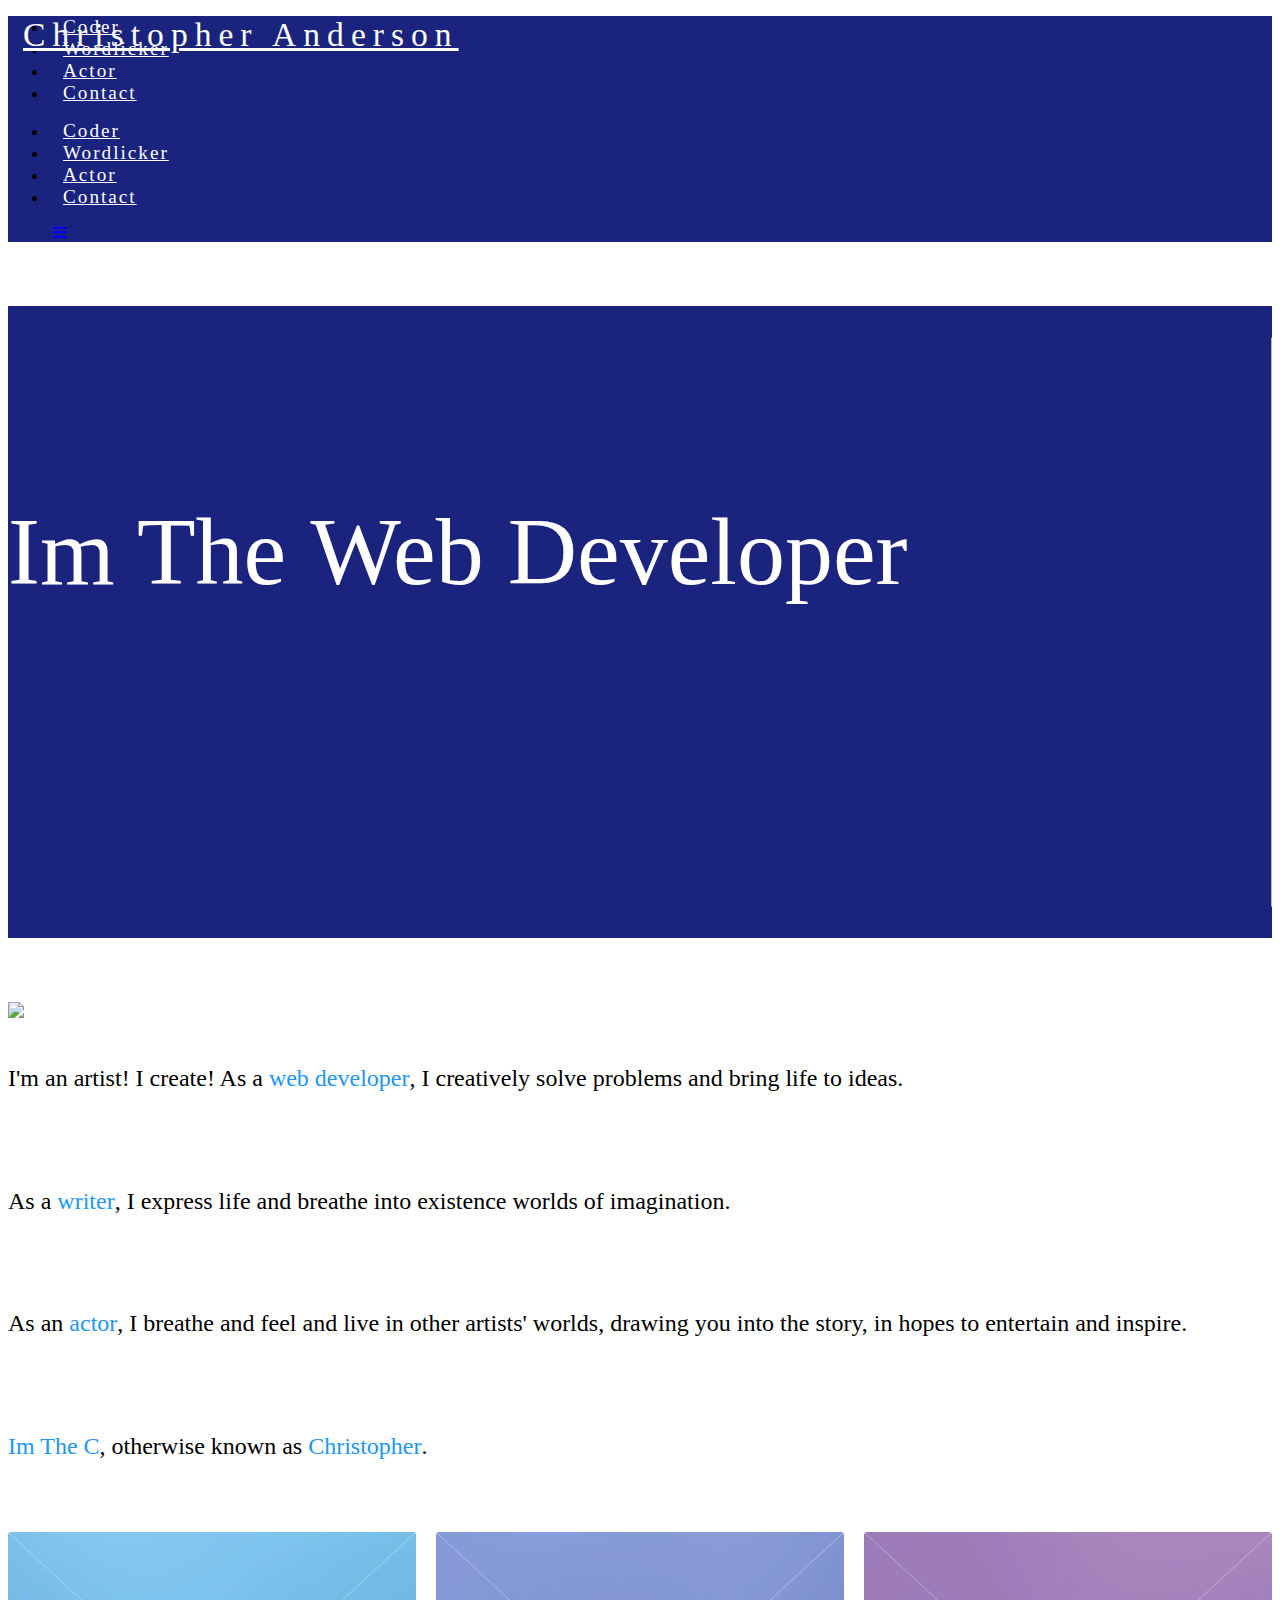
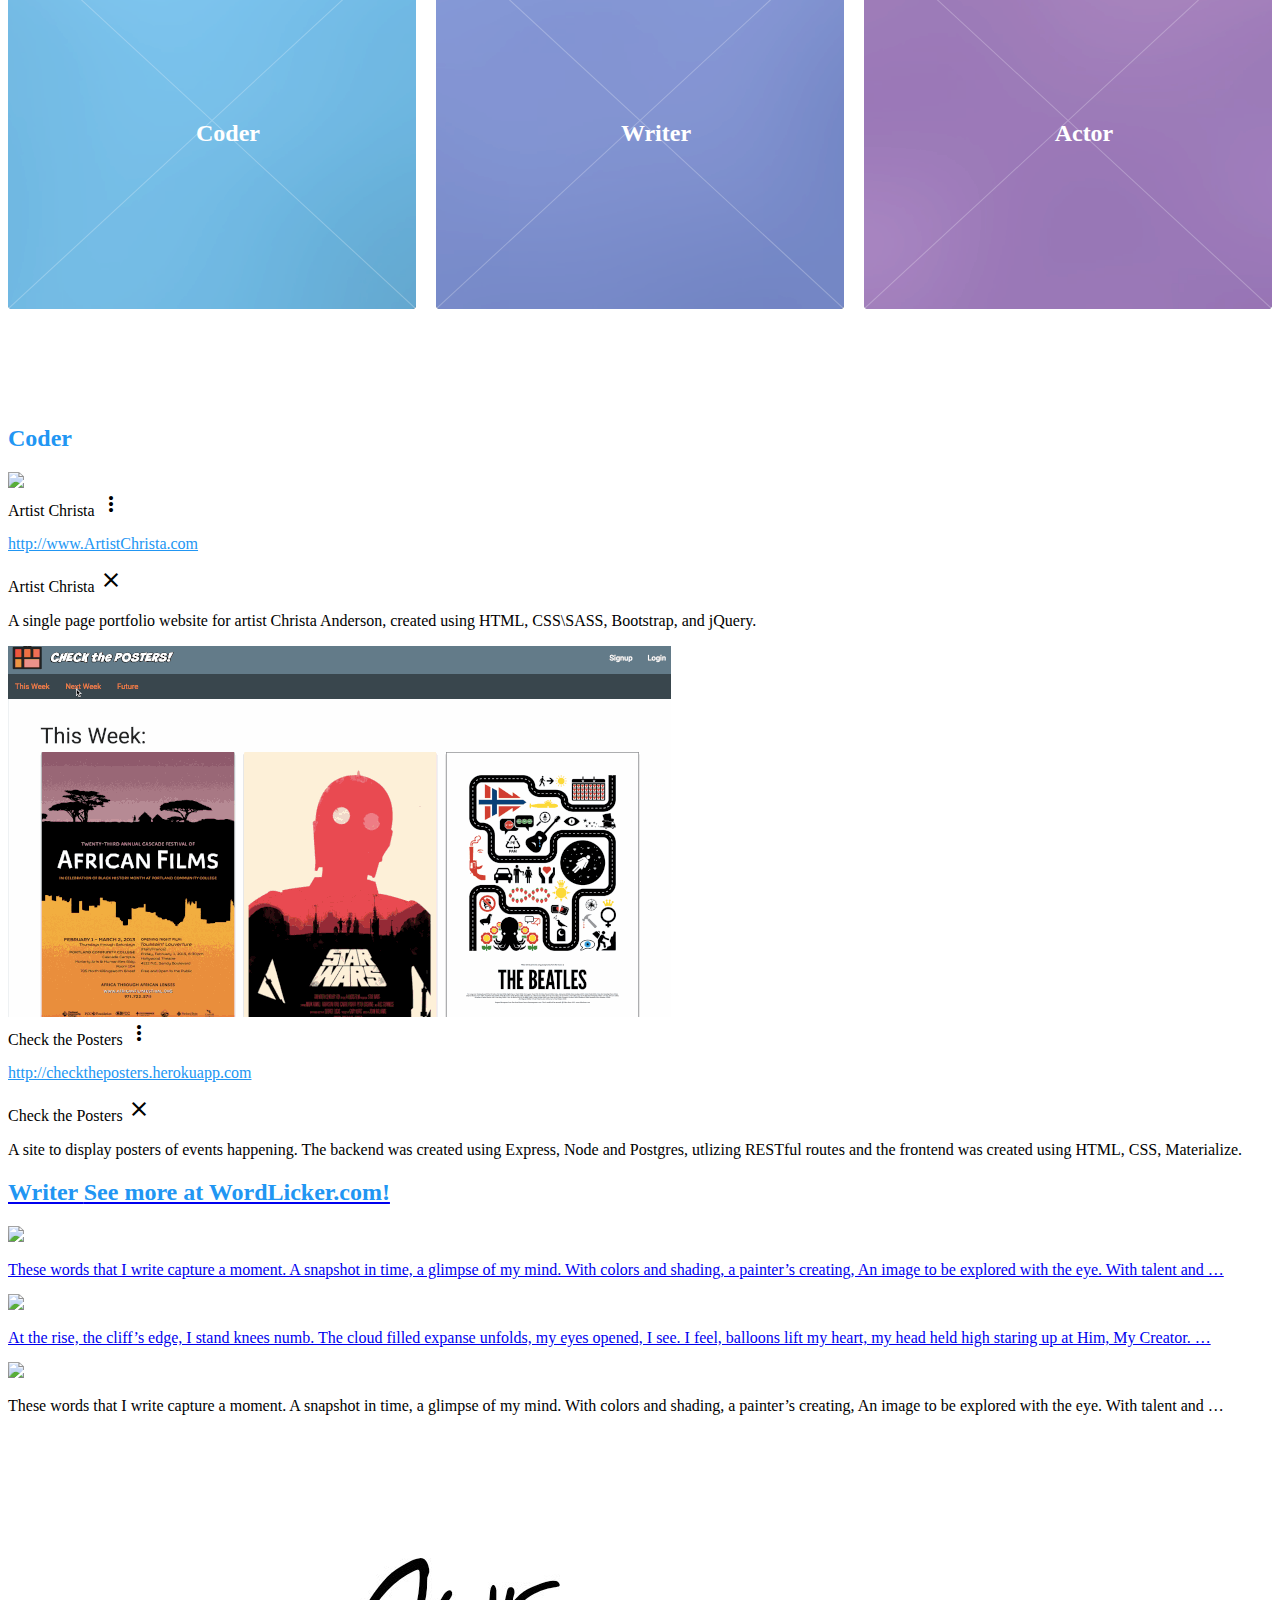
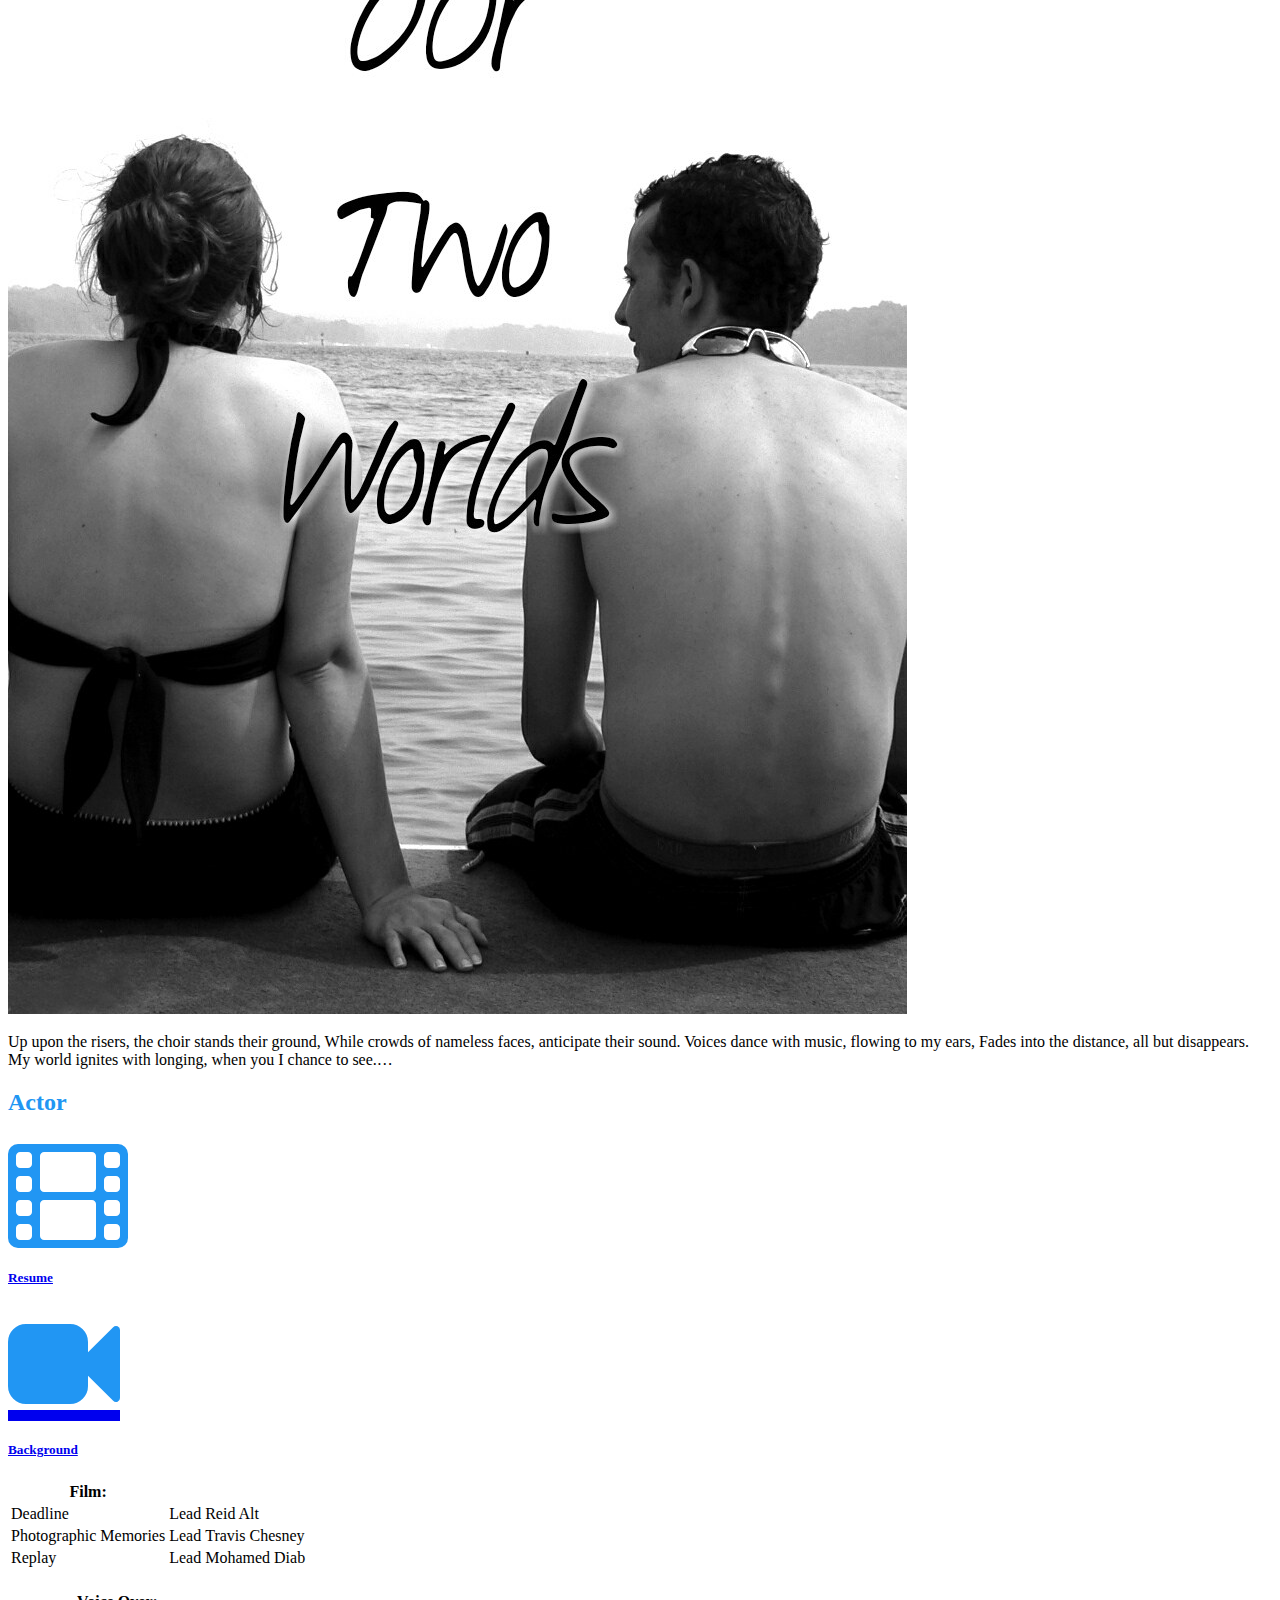
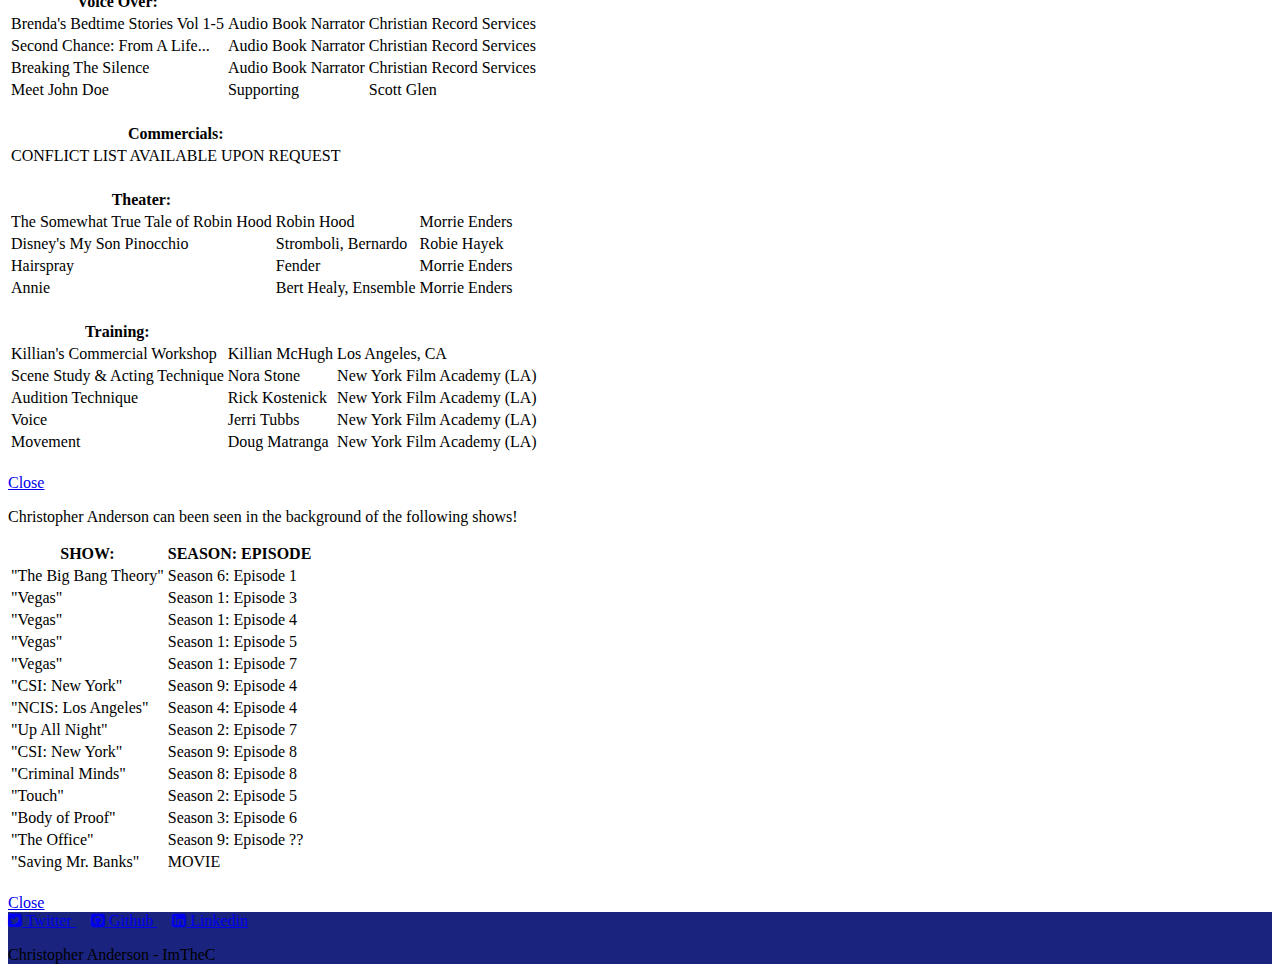
==== commit 22267633: "Version 1 commit" ====
--- a/index.html
+++ b/index.html
@@ -1,172 +1,666 @@
-<!DOCTYPE HTML>
-<!--
-	Phantom by HTML5 UP
-	html5up.net | @ajlkn
-	Free for personal and commercial use under the CCA 3.0 license (html5up.net/license)
--->
-<html>
-	<head>
-		<title>Christopher Anderson - ImTheC</title>
-		<meta charset="utf-8" />
-		<meta name="viewport" content="width=device-width, initial-scale=1" />
-		<!--[if lte IE 8]><script src="assets/js/ie/html5shiv.js"></script><![endif]-->
-		<link rel="stylesheet" href="assets/css/main.css" />
-		<!--[if lte IE 9]><link rel="stylesheet" href="assets/css/ie9.css" /><![endif]-->
-		<!--[if lte IE 8]><link rel="stylesheet" href="assets/css/ie8.css" /><![endif]-->
-	</head>
-	<body>
-		<!-- Wrapper -->
-			<div id="wrapper">
-
-				<!-- Header -->
-					<header id="header">
-						<div class="inner">
-
-							<!-- Logo -->
-								<a href="index.html" class="logo">
-								<span class="symbol"><img src="images/imthecprofile.jpg" alt="Christopher's picture"/></span><h1 class="drop">Christopher Anderson</h1>
-								</a>
-
-							<!-- Nav -->
-								<nav id="nav">
-									<!-- <ul>
-										<li><a href="#menu">Menu</a></li>
-									</ul> -->
-								</nav>
-
-						</div>
-					</header>
-
-				<!-- Menu -->
-					<nav id="menu">
-						<!-- <h2>Menu</h2>
-						<ul>
-							<li><a href="index.html">Home</a></li>
-							<li><a href="coder.html">Coder</a></li>
-							<li><a href="writer.html">Writer</a></li>
-							<li><a href="actor.html">Actor</a></li>
-						</ul> -->
-					</nav>
-
-				<!-- Main -->
-					<div id="main">
-						<div class="inner">
-
-							<!-- <header>
-								<h1>This is Phantom, a free, fully responsive site<br />
-								template designed by <a href="http://html5up.net">HTML5 UP</a>.</h1>
-								<p>Etiam quis viverra lorem, in semper lorem. Sed nisl arcu euismod sit amet nisi euismod sed cursus arcu elementum ipsum arcu vivamus quis venenatis orci lorem ipsum et magna feugiat veroeros aliquam. Lorem ipsum dolor sit amet nullam dolore.</p>
-							</header> -->
-
-							<section class="tiles">
-								<article class="style2">
-									<span class="image">
-										<img src="images/pic01.jpg" alt="" />
-									</span>
-									<a href="coder.html">
-										<h2>Coder</h2>
-										<div class="content">
-											<p>Full-stack web developer comfortable with JavaScript, Node, Express, Angular, Postgres, and learning new languages.</p>
-										</div>
-									</a>
-								</article>
-								<article class="style6">
-									<span class="image">
-										<img src="images/pic02.jpg" alt="" />
-									</span>
-									<a href="http://www.wordlicker.com">
-										<h2>Writer</h2>
-										<div class="content">
-											<p>I <strike>lick</strike> like words!</p>
-											<p>Harnessing my wordlicking powers to weave tales of adventure, express the adventure of life, and to gather record of how to live it to the fullest!</p>
-										</div>
-									</a>
-								</article>
-								<article class="style5">
-									<span class="image">
-										<img src="images/pic03.jpg" alt="" />
-									</span>
-									<a href="actor.html">
-										<h2>Actor</h2>
-										<div class="content">
-											<p>Though living in worlds of imagination, the emotions are real. And if, in turn, I can cause you to feel something too, that's what it's all about.</p>
-										</div>
-									</a>
-								</article>
-							</section>
-						</div>
-					</div>
-
-				<!-- Footer -->
-					<footer id="footer">
-						<!-- <div class="inner">
-							<section>
-								<ul class="copyright">
-									<li>&copy; Christopher Anderson. All rights reserved. </li>
-								</ul>
-
-							</section>
-							<section>
-								<h2>Get in touch</h2>
-								<ul class="icons">
-									<li><a href="https://www.twitter.com/WordLicker" class="icon style2 fa-twitter"><span class="label">Twitter</span></a></li>
-									<li><a href="https://www.github.com/ImTheC" class="icon style2 fa-github"><span class="label">GitHub</span></a></li>
-								</ul>
-							</section>
-						</div> -->
-					</footer>
-			</div>
-
-		<!-- Scripts -->
-			<script src="assets/js/jquery.min.js"></script>
-			<script src="assets/js/headerFooter.js"></script>
-			<script src="assets/js/skel.min.js"></script>
-			<script src="assets/js/util.js"></script>
-			<!--[if lte IE 8]><script src="assets/js/ie/respond.min.js"></script><![endif]-->
-			<script src="assets/js/main.js"></script>
-
-	</body>
-</html>
-
-
-
-<!-- <div class="inner">
-	<section>
-		<ul class="copyright">
-			<li>&copy; Christopher Anderson. All rights reserved. </li>
-			<li>Design: <a href="http://html5up.net">HTML5 UP</a></li>
-		</ul>
-		<h2>Get in touch</h2>
-		<form method="post" action="#">
-			<div class="field half first">
-				<input type="text" name="name" id="name" placeholder="Name" />
-			</div>
-			<div class="field half">
-				<input type="email" name="email" id="email" placeholder="Email" />
-			</div>
-			<div class="field">
-				<textarea name="message" id="message" placeholder="Message"></textarea>
-			</div>
-			<ul class="actions">
-				<li><input type="submit" value="Send" class="special" /></li>
-			</ul>
-		</form>
-	</section>
-	<section>
-		<h2>Get in touch</h2>
-		<ul class="icons">
-			<li><a href="https://www.twitter.com/WordLicker" class="icon style2 fa-twitter"><span class="label">Twitter</span></a></li>
-			<li><a href="https://www.github.com/ImTheC" class="icon style2 fa-github"><span class="label">GitHub</span></a></li>
-			<li><a href="#" class="icon style2 fa-facebook"><span class="label">Facebook</span></a></li>
-			<li><a href="#" class="icon style2 fa-instagram"><span class="label">Instagram</span></a></li>
-			<li><a href="#" class="icon style2 fa-dribbble"><span class="label">Dribbble</span></a></li>
-			<li><a href="#" class="icon style2 fa-500px"><span class="label">500px</span></a></li>
-			<li><a href="#" class="icon style2 fa-phone"><span class="label">Phone</span></a></li>
-			<li><a href="#" class="icon style2 fa-envelope-o"><span class="label">Email</span></a></li>
-		</ul>
-	</section>
-	<ul class="copyright">
-		<li>&copy; Christopher Anderson. All rights reserved. </li>
-		<li>Design: <a href="http://html5up.net">HTML5 UP</a></li>
-	</ul>
-</div> -->
+<!DOCTYPE html>
+<html>
+<head>
+		<meta http-equiv="Content-Type" content="text/html; charset=UTF-8"/>
+		<meta name="viewport" content="width=device-width, initial-scale=1, maximum-scale=1.0, user-scalable=no"/>
+		<meta name="theme-color" content="#2196F3">
+		<title>Christopher Anderson - ImTheC</title>
+
+		<!-- CSS	-->
+		<!-- <link href="min/plugin-min.css" type="text/css" rel="stylesheet"> -->
+		<link href="https://fonts.googleapis.com/icon?family=Material+Icons" rel="stylesheet">
+		<link rel="stylesheet" href="https://cdnjs.cloudflare.com/ajax/libs/materialize/0.97.7/css/materialize.min.css">
+		<link rel="stylesheet" href="https://maxcdn.bootstrapcdn.com/font-awesome/4.6.3/css/font-awesome.min.css">
+		<link href="css/style.css" type="text/css" rel="stylesheet" >
+</head>
+<body id="top" class="scrollspy">
+
+<!-- Pre Loader -->
+<div id="loader-wrapper">
+		<div id="loader"></div>
+
+		<div class="loader-section section-left"></div>
+		<div class="loader-section section-right"></div>
+
+</div>
+
+<!--Navigation-->
+ <div class="navbar-fixed">
+		<nav id="nav_f" class="default_color" role="navigation">
+				<div class="nav-wrapper">
+				<a href="#" id="logo-container" class="brand-logo bump-left">Christopher Anderson</a>
+				<!-- <a href="#" id="logo-containerSm" class="brand-logo hide-on-large-only">Christopher</a> -->
+						<ul class="right hide-on-med-and-down bump-right">
+								<li><a href="#coder">Coder</a></li>
+								<li><a href="#writer">Wordlicker</a></li>
+								<li><a href="#actor">Actor</a></li>
+								<li><a href="#contact">Contact</a></li>
+						</ul>
+						<ul id="nav-mobile" class="side-nav">
+								<li><a href="#coder">Coder</a></li>
+								<li><a href="#writer">Wordlicker</a></li>
+								<li><a href="#actor">Actor</a></li>
+								<li><a href="#contact">Contact</a></li>
+						</ul>
+				<a href="#" data-activates="nav-mobile" class="button-collapse"><i class="pad-left fa fa-bars" aria-hidden="true"></i></a>
+				</div>
+		</nav>
+</div>
+
+<!--Hero-->
+<div class="section no-pad-bot default_color" id="index-banner">
+		<div class="container default_color">
+				<h1 class="text_h center header cd-headline letters type">
+						<span>Im The </span>
+						<span class="cd-words-wrapper waiting">
+								<b class="is-visible">Web Developer</b>
+								<b>Writer</b>
+								<b>Actor</b>
+								<b>Artist</b>
+								<b>C</b>
+						</span>
+				</h1>
+		</div>
+</div>
+
+<!--Intro and service-->
+<div id="intro" class="section scrollspy">
+
+	<div id="main">
+		<div class="container">
+
+			<div class="row">
+				<div class="col s12">
+					<img class="profile circle responsive-img left" src="img/imthecprofile.jpg">
+					<h2 class="center header text_h2"> I'm an artist! I create! As a <span class="span_h2">web developer</span>, I creatively solve problems and bring life to ideas. </h2>
+					<h2 class="center header text_h2">As a <span class="span_h2">writer</span>, I express life and breathe into existence worlds of imagination.</h2>
+					<h2 class="center header text_h2">As an <span class="span_h2">actor</span>, I breathe and feel and  live in other artists' worlds, drawing you into the story, in hopes to entertain and inspire.</h2>
+					<h2 class="center header text_h2"><span class="span_h2">Im The C</span>, otherwise known as <span class="span_h2">Christopher</span>.</h2>
+				</div>
+			</div>
+
+			<section class="tiles">
+				<article class="style2">
+					<span class="image">
+						<img src="img/pic02.jpg" alt="" />
+					</span>
+					<a href="#coder">
+						<h2>Coder</h2>
+						<div class="content">
+							<p>Full-stack web developer comfortable with JavaScript, Node, Express, Angular, Postgres, and learning new languages.</p>
+						</div>
+					</a>
+				</article>
+				<article class="style6">
+					<span class="image">
+						<img src="img/pic07.jpg" alt="" />
+					</span>
+					<a href="#writer">
+						<h2>Writer</h2>
+						<div class="content">
+							<p>I <strike>lick</strike> like words!</p>
+							<p>Harnessing my wordlicking powers to weave tales of adventure, express the adventure of life, and to gather record of how to live it to the fullest!</p>
+						</div>
+					</a>
+				</article>
+				<article class="style5">
+					<span class="image">
+						<img src="img/pic08.jpg" alt="" />
+					</span>
+					<a href="#actor">
+						<h2>Actor</h2>
+						<div class="content">
+							<p>Though living in worlds of imagination, the emotions are real. And if, in turn, I can cause you to feel something too, that's what it's all about.</p>
+						</div>
+					</a>
+				</article>
+			</section>
+		</div>
+	</div>
+
+
+		<!-- <div class="container">
+				<div class="row"> -->
+						<!-- <div	class="col s12">
+								<h2 class="center header text_h2"> Lorem ipsum dolor sit amet, consectetur adipiscing elit. <span class="span_h2"> Phasellus	</span>vestibulum lorem risus, nec suscipit lorem <span class="span_h2"> laoreet quis.</span> </h2>
+						</div> -->
+
+						<!-- <div	class="col s12 m4 l4">
+								<div class="center promo promo-example">
+										<i class="mdi-image-flash-on"></i>
+										<h5 class="promo-caption">Coder</h5>
+										<p class="light center">Full-stack web developer comfortable with JavaScript, Node, Express, Angular, Postgres, and learning new languages.</p>
+								</div>
+						</div>
+						<div class="col s12 m4 l4">
+								<div class="center promo promo-example">
+										<i class="mdi-social-group"></i>
+										<h5 class="promo-caption">Wordlicker</h5>
+										<p class="light center">I <strike>lick</strike> like words!
+										Harnessing my wordlicking powers to weave tales of adventure, express the adventure of life, and to gather record of how to live it to the fullest!</p>
+								</div>
+						</div>
+						<div class="col s12 m4 l4">
+								<div class="center promo promo-example">
+										<i class="mdi-hardware-desktop-windows"></i>
+										<h5 class="promo-caption">Actor</h5>
+										<p class="light center">Though living in worlds of imagination, the emotions are real. And if, in turn, I can cause you to feel something too, that's what it's all about.</p>
+								</div>
+						</div>
+				</div>
+		</div> -->
+</div>
+
+<div class="divider"></div>
+<div class="section"></div>
+
+
+<!--Coder-->
+<div class="section scrollspy" id="coder">
+		<div class="container">
+				<h2 class="header text_b">Coder </h2>
+				<div class="row">
+						<div class="col s12 m4 l4">
+								<div class="card hoverable small">
+										<div class="card-image waves-effect waves-block waves-light">
+												<img class="activator" src="img/artistchristaSM.gif">
+										</div>
+										<div class="card-content">
+												<span class="card-title activator grey-text text-darken-4">Artist Christa <i class="material-icons right">more_vert</i></span>
+												<p><a target="_blank" href="http://www.ArtistChrista.com">http://www.ArtistChrista.com</a></p>
+										</div>
+										<div class="card-reveal">
+												<span class="card-title grey-text text-darken-4">Artist Christa <i class="material-icons right">close</i></span>
+												<p>A single page portfolio website for artist Christa Anderson, created using HTML, CSS\SASS, Bootstrap, and jQuery.</p>
+										</div>
+								</div>
+						</div>
+						<div class="col s12 m4 l4">
+								<div class="card hoverable small">
+										<div class="card-image waves-effect waves-block waves-light">
+												<img class="activator" src="img/checkthepostersSM.gif">
+										</div>
+										<div class="card-content">
+												<span class="card-title activator grey-text text-darken-4">Check the Posters <i class="material-icons right">more_vert</i></span>
+												<p><a target="_blank" href="http://checktheposters.herokuapp.com/">http://checktheposters.herokuapp.com</a></p>
+										</div>
+										<div class="card-reveal">
+												<span class="card-title grey-text text-darken-4">Check the Posters <i class="material-icons right">close</i></span>
+												<p>A site to display posters of events happening. The backend was created using Express, Node and Postgres, utlizing RESTful routes and the frontend was created using HTML, CSS, Materialize.</p>
+										</div>
+								</div>
+						</div>
+						<!-- <div class="col s12 m4 l4">
+								<div class="card">
+										<div class="card-image waves-effect waves-block waves-light">
+												<img class="activator" src="img/project3.png">
+										</div>
+										<div class="card-content">
+												<span class="card-title activator grey-text text-darken-4">Project Title <i class="material-icons right">more_vert</i></span>
+												<p><a href="#">Project link</a></p>
+										</div>
+										<div class="card-reveal">
+												<span class="card-title grey-text text-darken-4">Project Title <i class="material-icons right">close</i></span>
+												<p>Here is some more information about this project that is only revealed once clicked on.</p>
+										</div>
+								</div>
+						</div> -->
+				</div>
+		</div>
+</div>
+
+<div class="section"></div>
+<div class="divider"></div>
+<div class="section"></div>
+
+
+<!--Writer-->
+<div class="section scrollspy" id="writer">
+		<div class="container">
+				<div class="row">
+					<div class="col s12">
+						<a target="_blank" href="http://wordlicker.com">
+							<h2 class="header text_b">Writer
+								<span class="right header flow-text">See more at WordLicker.com!</span>
+							</h2>
+						</a>
+					</div>
+
+				<!-- WordLicker Cards on med and up -->
+					<div class="hide-on-small-only">
+						<div class="col s12">
+							<a class="black-text" target="_blank" href="http://wordlicker.com/these-words/">
+								<div class="card hoverable small horizontal">
+									<div class="card-image">
+										<img class="responsive-img" src="img/thesewords.jpg">
+									</div>
+									<div class="card-stacked">
+										<div class="card-content">
+											<p class="flow-text">These words that I write capture a moment. A snapshot in time, a glimpse of my mind.	 With colors and shading, a painter’s creating, An image to be explored with the eye. With talent and …</p>
+										</div>
+
+									</div>
+								</div>
+							</a>
+						</div>
+
+						<div class="col s12">
+							<a class="black-text" target="_blank" href="http://wordlicker.com/rise/">
+								<div class="card hoverable small horizontal">
+									<div class="card-image">
+										<img class="responsive-img" src="img/rise.jpg">
+									</div>
+									<div class="card-stacked">
+										<div class="card-content">
+											<p class="flow-text">At the rise, the cliff’s edge, I stand knees numb. The cloud filled expanse unfolds, my eyes opened, I see. I feel, balloons lift my heart, my head held high staring up at Him, My Creator. …</p>
+										</div>
+									</div>
+								</div>
+							</a>
+						</div>
+
+						<!-- <div class="col s12">
+							<a class="black-text" target="_blank" href="http://wordlicker.com/together-we/">
+								<div class="card hoverable small horizontal">
+									<div class="card-image">
+										<img class="responsive-img" src="img/togetherwe.jpg">
+									</div>
+									<div class="card-stacked">
+										<div class="card-content">
+											<p class="flow-text">When the hurting comes and fills your mind, And nothing said to you is kind. Then come to me and look inside, Where all my love, it does abide. For when you look into my eyes ….</p>
+										</div>
+									</div>
+								</div>
+							</a>
+						</div>
+
+						<div class="col s12">
+							<a class="black-text" target="_blank" href="http://wordlicker.com/our-two-worlds/">
+								<div class="card hoverable small horizontal">
+									<div class="card-image">
+										<img class="responsive-img" src="img/ourtwoworlds.jpg">
+									</div>
+									<div class="card-stacked">
+										<div class="card-content">
+											<p class="flow-text">Up upon the risers, the choir stands their ground, While crowds of nameless faces, anticipate their sound. Voices dance with music, flowing to my ears, Fades into the distance, all but disappears. My world ignites with longing, when you I chance to see.…</p>
+										</div>
+									</div>
+								</div>
+							</a>
+						</div> -->
+					</div>
+
+				<!-- WordLicker Cards on smaller screens -->
+					<div class="hide-on-med-and-up">
+						<div class="col s12">
+							<div class="card">
+								<div class="card-image">
+									<img class="responsive-img" src="img/thesewords.jpg">
+								</div>
+								<div class="card-stacked">
+									<div class="card-content">
+										<p class="flow-text">These words that I write capture a moment. A snapshot in time, a glimpse of my mind.	 With colors and shading, a painter’s creating, An image to be explored with the eye. With talent and …</p>
+									</div>
+								</div>
+							</div>
+						</div>
+
+						<!-- <div class="col s12">
+							<div class="card">
+								<div class="card-image">
+									<img class="responsive-img" src="img/rise.jpg">
+								</div>
+								<div class="card-stacked">
+									<div class="card-content">
+										<p class="flow-text">At the rise, the cliff’s edge, I stand knees numb. The cloud filled expanse unfolds, my eyes opened, I see. I feel, balloons lift my heart, my head held high staring up at Him, My Creator. …</p>
+									</div>
+								</div>
+							</div>
+						</div> -->
+
+						<!-- <div class="col s12">
+							<div class="card">
+								<div class="card-image">
+									<img class="responsive-img" src="img/togetherwe.jpg">
+								</div>
+								<div class="card-stacked">
+									<div class="card-content">
+										<p class="flow-text">When the hurting comes and fills your mind, And nothing said to you is kind. Then come to me and look inside, Where all my love, it does abide. For when you look into my eyes ….</p>
+									</div>
+								</div>
+							</div>
+						</div> -->
+
+						<div class="col s12">
+							<div class="card">
+								<div class="card-image">
+									<img class="responsive-img" src="img/ourtwoworlds.jpg">
+								</div>
+								<div class="card-stacked">
+									<div class="card-content">
+										<p class="flow-text">Up upon the risers, the choir stands their ground, While crowds of nameless faces, anticipate their sound. Voices dance with music, flowing to my ears, Fades into the distance, all but disappears. My world ignites with longing, when you I chance to see.…</p>
+									</div>
+								</div>
+							</div>
+						</div>
+					</div>
+
+				</div>
+		</div>
+</div>
+
+<div class="section"></div>
+<div class="divider"></div>
+<div class="section"></div>
+
+
+	<!--Actor-->
+	<div class="section scrollspy" id="actor">
+		<div class="container">
+			<h2 class="header text_b">Actor </h2>
+			<div class="row">
+
+				<a class="modal-trigger" href="#actingresume">
+					<div class="col s12 m5 hoverable card">
+							<div class="center promo promo-example">
+									<i class="mdi-image-flash-on"></i>
+									<p class="light center"><i class="fa fa-film" aria-hidden="true"></i></p>
+									<h5 class="promo-caption">Resume</h5>
+							</div>
+					</div>
+				</a>
+
+				<a class="modal-trigger" href="#backgroundresume">
+					<div class="col s12 m5 offset-m1 hoverable z-depth-1">
+							<div class="center promo promo-example">
+									<i class="mdi-social-group"></i>
+									<p class="light center"><i class="fa fa-video-camera" aria-hidden="true"></i></p>
+									<h5 class="promo-caption">Background</h5>
+							</div>
+					</div>
+				</a>
+
+			</div>
+		</div>
+
+	  <!-- Actor Modals -->
+	  <div id="actingresume" class="modal modal-fixed-footer">
+	    <div class="modal-content">
+
+				<div class="container">
+
+					<table class="striped">
+						<thead>
+							<th>Film:</th>
+							<th></th>
+							<th></th>
+						</thead>
+						<tbody>
+							<tr>
+								<td>Deadline</td>
+								<td>Lead</td>
+								<td>Reid Alt</td>
+							</tr>
+							<tr>
+								<td>Photographic Memories</td>
+								<td>Lead</td>
+								<td>Travis Chesney</td>
+							</tr>
+							<tr>
+								<td>Replay</td>
+								<td>Lead</td>
+								<td>Mohamed Diab</td>
+							</tr>
+						</tbody>
+					</table>
+
+					<table class="striped">
+						<thead>
+							<th>Voice Over:</th>
+							<th></th>
+							<th></th>
+						</thead>
+						<tbody>
+							<tr>
+								<td>Brenda's Bedtime Stories Vol 1-5</td>
+								<td>Audio Book Narrator</td>
+								<td>Christian Record Services</td>
+							</tr>
+							<tr>
+								<td>Second Chance: From A Life...</td>
+								<td>Audio Book Narrator</td>
+								<td>Christian Record Services</td>
+							</tr>
+							<tr>
+								<td>Breaking The Silence</td>
+								<td>Audio Book Narrator</td>
+								<td>Christian Record Services</td>
+							</tr>
+							<tr>
+								<td>Meet John Doe</td>
+								<td>Supporting</td>
+								<td>Scott Glen</td>
+							</tr>
+						</tbody>
+					</table>
+
+					<table class="striped">
+						<thead>
+							<th>Commercials:</th>
+							<th></th>
+							<th></th>
+						</thead>
+						<tbody>
+							<tr>
+								<td>CONFLICT LIST AVAILABLE UPON REQUEST</td>
+							</tr>
+						</tbody>
+					</table>
+
+					<table class="striped">
+						<thead>
+							<th>Theater:</th>
+							<th></th>
+							<th></th>
+						</thead>
+						<tbody>
+							<tr>
+								<td>The Somewhat True Tale of Robin Hood</td>
+								<td>Robin Hood</td>
+								<td>Morrie Enders</td>
+							</tr>
+							<tr>
+								<td>Disney's My Son Pinocchio</td>
+								<td>Stromboli, Bernardo</td>
+								<td>Robie Hayek</td>
+							</tr>
+							<tr>
+								<td>Hairspray</td>
+								<td>Fender</td>
+								<td>Morrie Enders</td>
+							</tr>
+							<tr>
+								<td>Annie</td>
+								<td>Bert Healy, Ensemble</td>
+								<td>Morrie Enders</td>
+							</tr>
+						</tbody>
+					</table>
+
+					<table class="striped">
+						<thead>
+							<th>Training:</th>
+							<th></th>
+							<th></th>
+						</thead>
+						<tbody>
+							<tr>
+								<td>Killian's Commercial Workshop</td>
+								<td>Killian McHugh</td>
+								<td>Los Angeles, CA</td>
+							</tr>
+							<tr>
+								<td>Scene Study & Acting Technique</td>
+								<td>Nora Stone</td>
+								<td>New York Film Academy (LA)</td>
+							</tr>
+							<tr>
+								<td>Audition Technique</td>
+								<td>Rick Kostenick</td>
+								<td>New York Film Academy (LA)</td>
+							</tr>
+							<tr>
+								<td>Voice</td>
+								<td>Jerri Tubbs</td>
+								<td>New York Film Academy (LA)</td>
+							</tr>
+							<tr>
+								<td>Movement</td>
+								<td>Doug Matranga</td>
+								<td>New York Film Academy (LA)</td>
+							</tr>
+						</tbody>
+					</table>
+
+				</div>
+
+	    </div> <!-- END OF MODAL-CONTENT -->
+
+	    <div class="modal-footer">
+	      <a href="#!" class="modal-action modal-close waves-effect waves-light btn-flat">Close</a>
+	    </div>
+	  </div> <!-- END OF MODAL -->
+
+		<div id="backgroundresume" class="modal modal-fixed-footer">
+
+			<div class="modal-content">
+				<div class="container">
+
+					<p class="flow-text">Christopher Anderson can been seen in the background of the following shows!</p>
+
+					<table class="striped">
+
+						<thead>
+							<th>
+								SHOW:
+							</th>
+							<th>
+								SEASON: EPISODE
+							</th>
+						</thead>
+						<tbody>
+							<tr>
+								<td>"The Big Bang Theory"</td>
+								<td>Season 6: Episode 1</td>
+							</tr>
+							<tr>
+								<td>"Vegas"</td>
+								<td>Season 1: Episode 3</td>
+							</tr>
+							<tr>
+								<td>"Vegas"</td>
+								<td>Season 1: Episode 4</td>
+							</tr>
+							<tr>
+								<td>"Vegas"</td>
+								<td>Season 1: Episode 5</td>
+							</tr>
+							<tr>
+								<td>"Vegas"</td>
+								<td>Season 1: Episode 7</td>
+							</tr>
+							<tr>
+								<td>"CSI: New York"</td>
+								<td>Season 9: Episode 4</td>
+							</tr>
+							<tr>
+								<td>"NCIS: Los Angeles"</td>
+								<td>Season 4: Episode 4</td>
+							</tr>
+							<tr>
+								<td>"Up All Night"</td>
+								<td>Season 2: Episode 7</td>
+							</tr>
+							<tr>
+								<td>"CSI: New York"</td>
+								<td>Season 9: Episode 8</td>
+							</tr>
+							<tr>
+								<td>"Criminal Minds"</td>
+								<td>Season 8: Episode 8</td>
+							</tr>
+							<tr>
+								<td>"Touch"</td>
+								<td>Season 2: Episode 5</td>
+							</tr>
+							<tr>
+								<td>"Body of Proof"</td>
+								<td>Season 3: Episode 6</td>
+							</tr>
+							<tr>
+								<td>"The Office"</td>
+								<td>Season 9: Episode ??</td>
+							</tr>
+							<tr>
+								<td>"Saving Mr. Banks"</td>
+								<td>MOVIE</td>
+							</tr>
+						</tbody>
+					</table>
+
+				</div>
+			</div>
+
+			<div class="modal-footer">
+				<a href="#!" class="modal-action modal-close waves-effect waves-light btn-flat">Close</a>
+			</div>
+
+		</div> <!-- END OF MODAL CONTENT -->
+
+	</div> <!-- END OF ACTOR -->
+
+
+<div class="section"></div>
+<div class="section"></div>
+
+
+<!--Footer-->
+<footer id="contact" class="page-footer default_color scrollspy">
+		<div class="container">
+				<div class="row">
+
+						<div class="col s12">
+								<a class="white-text bump-right" target="_blank" href="https://www.twitter.com/WordLicker">
+										<i class="small fa fa-twitter-square white-text"></i> Twitter
+								</a>
+
+								<a class="white-text bump-right" target="_blank" href="https://github.com/ImTheC">
+										<i class="small fa fa-github-square white-text"></i> Github
+								</a>
+
+								<a class="white-text bump-right" target="_blank" href="https://www.linkedin.com/in/imthec">
+										<i class="small fa fa-linkedin-square white-text"></i> Linkedin
+								</a>
+						</div>
+
+				</div>
+		</div>
+
+		<div class="footer-copyright default_color">
+				<div class="container">
+						<p>Christopher Anderson - ImTheC</p>
+				</div>
+		</div>
+</footer>
+
+
+		<!--	Scripts-->
+		<script src="https://ajax.googleapis.com/ajax/libs/jquery/3.0.0/jquery.min.js"></script>
+		<script src="https://cdnjs.cloudflare.com/ajax/libs/materialize/0.97.7/js/materialize.min.js"></script>
+		<script type="text/javascript" src="js/modernizr.js"></script>
+		<script type="text/javascript" src="js/init.js"></script>
+		<!-- <script src="min/plugin-min.js"></script>
+		<script src="min/custom-min.js"></script> -->
+
+		</body>
+</html>
--- a/css/style.css
+++ b/css/style.css
@@ -0,0 +1,578 @@
+/* Custom Stylesheet */
+/**
+ *
+ * Special Thanks to Joash Pereira
+ * And MaterializeCSS.com
+ */
+
+.bump-right {
+	margin-right: 15px;
+}
+
+.bump-left {
+	margin-left: 15px;
+}
+
+.pad-left {
+	margin-left: 45px;
+}
+
+img.profile {
+	height: 300px;
+	width: auto;
+}
+
+table {
+	margin-bottom: 20px;
+}
+
+.modal {
+	width: 70%;
+}
+
+.container-fluid {
+	width: 80%;
+}
+
+.default_color{background-color: #1a237e !important}
+
+.default_color_text{color: #2196F3 !important}
+
+.icon-block {
+    padding: 0 15px;
+}
+
+#intro, #work, #team {padding-top: 4rem;}
+
+
+#index-banner {
+    min-height: 632px;
+    max-height: 864px;
+    position: relative;
+    background-color: #2196F3;
+}
+
+#nav_f{
+    box-shadow: none !important;
+    -webkit-box-shadow:none !important;
+}
+
+.text_h {
+    padding: 15% 0;
+    font-size: 6.0em;
+    font-weight: 100;
+    color:white;
+}
+
+.brand-logo{
+    position: absolute;
+    color: #fff;
+    display: inline-block;
+    font-size: 2.1rem;
+    font-style: normal;
+    font-weight: 100;
+    padding: 0;
+    letter-spacing: 7px;
+}
+
+.text_h2 {font-weight: 100;margin-bottom: 4%; line-height: 4.5rem;}
+
+.span_h2 {font-weight: 300;color: #2196F3;}
+
+.text_b{color: #2196F3;}
+
+.in{font-weight: 400 !important; font-style: normal !important;}
+
+.promo i {
+    color: #2196F3;
+    font-size: 7rem;
+    display: block;
+}
+.card-content a {color: #2196F3;}
+
+.card-content a:hover {color: #2196F3;}
+
+#work, #team{background: rgb(247, 247, 247);}
+
+.text_pink{color:#EF9A9A;}
+
+nav ul a {
+    font-size: 1.2rem;
+    color: #FFF;
+    letter-spacing: 2px;
+    display: block;
+    font-weight: 300;
+    padding: 0px 15px;
+}
+
+.cd-headline.type .cd-words-wrapper {
+    vertical-align: top;
+    overflow: hidden;
+}
+
+.cd-headline.type .cd-words-wrapper::after {
+    /* vertical bar */
+    content: '';
+    position: absolute;
+    right: 0;
+    top: 50%;
+    bottom: auto;
+    -webkit-transform: translateY(-50%);
+    -moz-transform: translateY(-50%);
+    -ms-transform: translateY(-50%);
+    -o-transform: translateY(-50%);
+    transform: translateY(-50%);
+    height: 90%;
+    width: 1px;
+    background-color: #aebcb9;
+}
+
+.cd-headline.type .cd-words-wrapper.waiting::after {
+    -webkit-animation: cd-pulse 1s infinite;
+    -moz-animation: cd-pulse 1s infinite;
+    animation: cd-pulse 1s infinite;
+}
+.cd-headline.type .cd-words-wrapper.selected {
+    background-color: #FFF;
+}
+
+.cd-headline.type .cd-words-wrapper.selected::after {
+    visibility: hidden;
+}
+
+.cd-headline.type .cd-words-wrapper.selected b {
+    color: #2196F3;
+}
+
+.cd-headline.type b {
+    visibility: hidden;
+}
+
+.cd-headline.type b.is-visible {
+    visibility: visible;
+}
+
+.cd-headline.type i {
+    position: absolute;
+    visibility: hidden;
+}
+.cd-headline.type i.in {
+    position: relative;
+    visibility: visible;
+}
+
+@-webkit-keyframes cd-pulse {
+    0% {
+        -webkit-transform: translateY(-50%) scale(1);
+        opacity: 1;
+    }
+    40% {
+        -webkit-transform: translateY(-50%) scale(0.9);
+        opacity: 0;
+    }
+    100% {
+        -webkit-transform: translateY(-50%) scale(0);
+        opacity: 0;
+    }
+}
+@-moz-keyframes cd-pulse {
+    0% {
+        -moz-transform: translateY(-50%) scale(1);
+        opacity: 1;
+    }
+    40% {
+        -moz-transform: translateY(-50%) scale(0.9);
+        opacity: 0;
+    }
+    100% {
+        -moz-transform: translateY(-50%) scale(0);
+        opacity: 0;
+    }
+}
+
+@keyframes cd-pulse {
+    0% {
+        -webkit-transform: translateY(-50%) scale(1);
+        -moz-transform: translateY(-50%) scale(1);
+        -ms-transform: translateY(-50%) scale(1);
+        -o-transform: translateY(-50%) scale(1);
+        transform: translateY(-50%) scale(1);
+        opacity: 1;
+    }
+    40% {
+        -webkit-transform: translateY(-50%) scale(0.9);
+        -moz-transform: translateY(-50%) scale(0.9);
+        -ms-transform: translateY(-50%) scale(0.9);
+        -o-transform: translateY(-50%) scale(0.9);
+        transform: translateY(-50%) scale(0.9);
+        opacity: 0;
+    }
+    100% {
+        -webkit-transform: translateY(-50%) scale(0);
+        -moz-transform: translateY(-50%) scale(0);
+        -ms-transform: translateY(-50%) scale(0);
+        -o-transform: translateY(-50%) scale(0);
+        transform: translateY(-50%) scale(0);
+        opacity: 0;
+    }
+}
+
+
+/* Preloader */
+#preloader {
+    position: fixed;
+    top:0;
+    left:0;
+    right:0;
+    bottom:0;
+    background-color:#fff; /* change if the mask should have another color then white */
+    z-index:1200; /* makes sure it stays on top */
+}
+
+#status {
+    width:200px;
+    height:200px;
+    position:absolute;
+    left:50%; /* centers the loading animation horizontally one the screen */
+    top:50%; /* centers the loading animation vertically one the screen */
+    background-image:url(../img/status.gif); /* path to your loading animation */
+    background-repeat:no-repeat;
+    background-position:center;
+    margin:-100px 0 0 -100px; /* is width and height divided by two */
+}
+
+@media only screen and (max-width: 480px) {
+    .text_h {
+        padding: 4% 0;
+        font-size: 5em;
+        font-weight: 100;
+        color: white;
+    }
+}
+
+input, textarea {
+    border-bottom: 1px solid #fff;
+}
+
+nav a.button-collapse {
+    left: -25px;
+}
+
+.card-avatar .waves-effect {
+    text-align: center;
+    margin-top: 20px;
+}
+
+.card-avatar img {
+    height: 150px;
+    width: 150px;
+    border-radius: 75px;
+}
+
+.card-avatar .card-content {
+    text-align: center;
+}
+
+.card .card-content p {
+    margin: 15px 0px;
+}
+
+.card-avatar .card-content i {
+   font-size: 1.5rem;
+}
+
+.card-avatar .card-content .card-title {
+    line-height: 30px !important;
+}
+
+.parallax-container {
+    max-height: 400px;
+}
+
+footer.page-footer {
+    margin-top: 0px !important;
+}
+
+
+/* Tiles */
+
+#main {
+	padding: 0em 0 6em 0 ;
+}
+
+	@media screen and (max-width: 736px) {
+
+		#main {
+			padding: 0em 0 4em 0 ;
+		}
+
+	}
+
+	.tiles {
+		display: -moz-flex;
+		display: -webkit-flex;
+		display: -ms-flex;
+		display: flex;
+		-moz-flex-wrap: wrap;
+		-webkit-flex-wrap: wrap;
+		-ms-flex-wrap: wrap;
+		flex-wrap: wrap;
+		postiion: relative;
+		margin: -2.5em 0 0 -2.5em;
+	}
+
+		.tiles article {
+			-moz-transition: -moz-transform 0.5s ease, opacity 0.5s ease;
+			-webkit-transition: -webkit-transform 0.5s ease, opacity 0.5s ease;
+			-ms-transition: -ms-transform 0.5s ease, opacity 0.5s ease;
+			transition: transform 0.5s ease, opacity 0.5s ease;
+			position: relative;
+			width: calc(33.33333% - 2.5em);
+			margin: 2.5em 0 0 2.5em;
+		}
+
+			.tiles article > .image {
+				-moz-transition: -moz-transform 0.5s ease;
+				-webkit-transition: -webkit-transform 0.5s ease;
+				-ms-transition: -ms-transform 0.5s ease;
+				transition: transform 0.5s ease;
+				position: relative;
+				display: block;
+				width: 100%;
+				border-radius: 4px;
+				overflow: hidden;
+			}
+
+				.tiles article > .image img {
+					display: block;
+					width: 100%;
+				}
+
+				.tiles article > .image:before {
+					-moz-pointer-events: none;
+					-webkit-pointer-events: none;
+					-ms-pointer-events: none;
+					pointer-events: none;
+					-moz-transition: background-color 0.5s ease, opacity 0.5s ease;
+					-webkit-transition: background-color 0.5s ease, opacity 0.5s ease;
+					-ms-transition: background-color 0.5s ease, opacity 0.5s ease;
+					transition: background-color 0.5s ease, opacity 0.5s ease;
+					content: '';
+					display: block;
+					position: absolute;
+					top: 0;
+					left: 0;
+					width: 100%;
+					height: 100%;
+					opacity: 1.0;
+					z-index: 1;
+					opacity: 0.8;
+				}
+
+				.tiles article > .image:after {
+					-moz-pointer-events: none;
+					-webkit-pointer-events: none;
+					-ms-pointer-events: none;
+					pointer-events: none;
+					-moz-transition: opacity 0.5s ease;
+					-webkit-transition: opacity 0.5s ease;
+					-ms-transition: opacity 0.5s ease;
+					transition: opacity 0.5s ease;
+					content: '';
+					display: block;
+					position: absolute;
+					top: 0;
+					left: 0;
+					width: 100%;
+					height: 100%;
+					background-image: url("data:image/svg+xml;charset=utf8,%3Csvg xmlns='http://www.w3.org/2000/svg' width='100' height='100' viewBox='0 0 100 100' preserveAspectRatio='none'%3E%3Cstyle%3Eline %7B stroke-width: 0.25px%3B stroke: %23ffffff%3B %7D%3C/style%3E%3Cline x1='0' y1='0' x2='100' y2='100' /%3E%3Cline x1='100' y1='0' x2='0' y2='100' /%3E%3C/svg%3E");
+					background-position: center;
+					background-repeat: no-repeat;
+					background-size: 100% 100%;
+					opacity: 0.25;
+					z-index: 2;
+				}
+
+			.tiles article > a {
+				display: -moz-flex;
+				display: -webkit-flex;
+				display: -ms-flex;
+				display: flex;
+				-moz-flex-direction: column;
+				-webkit-flex-direction: column;
+				-ms-flex-direction: column;
+				flex-direction: column;
+				-moz-align-items: center;
+				-webkit-align-items: center;
+				-ms-align-items: center;
+				align-items: center;
+				-moz-justify-content: center;
+				-webkit-justify-content: center;
+				-ms-justify-content: center;
+				justify-content: center;
+				-moz-transition: background-color 0.5s ease, -moz-transform 0.5s ease;
+				-webkit-transition: background-color 0.5s ease, -webkit-transform 0.5s ease;
+				-ms-transition: background-color 0.5s ease, -ms-transform 0.5s ease;
+				transition: background-color 0.5s ease, transform 0.5s ease;
+				position: absolute;
+				top: 0;
+				left: 0;
+				width: 100%;
+				height: 100%;
+				padding: 1em;
+				border-radius: 4px;
+				border-bottom: 0;
+				color: #ffffff;
+				text-align: center;
+				text-decoration: none;
+				z-index: 3;
+			}
+
+				.tiles article > a > :last-child {
+					margin: 0;
+				}
+
+				.tiles article > a:hover {
+					color: #ffffff !important;
+				}
+
+				.tiles article > a h2 {
+					margin: 0;
+				}
+
+				.tiles article > a .content {
+					-moz-transition: max-height 0.5s ease, opacity 0.5s ease;
+					-webkit-transition: max-height 0.5s ease, opacity 0.5s ease;
+					-ms-transition: max-height 0.5s ease, opacity 0.5s ease;
+					transition: max-height 0.5s ease, opacity 0.5s ease;
+					width: 100%;
+					max-height: 0;
+					line-height: 1.5;
+					margin-top: 0.35em;
+					opacity: 0;
+				}
+
+					.tiles article > a .content > :last-child {
+						margin-bottom: 0;
+					}
+
+			.tiles article.style1 > .image:before {
+				background-color: #f2849e;
+			}
+
+			.tiles article.style2 > .image:before {
+				background-color: #7ecaf6;
+			}
+
+			.tiles article.style3 > .image:before {
+				background-color: #7bd0c1;
+			}
+
+			.tiles article.style4 > .image:before {
+				background-color: #c75b9b;
+			}
+
+			.tiles article.style5 > .image:before {
+				background-color: #ae85ca;
+			}
+
+			.tiles article.style6 > .image:before {
+				background-color: #8499e7;
+			}
+
+			body:not(.is-touch) .tiles article:hover > .image {
+				-moz-transform: scale(1.1);
+				-webkit-transform: scale(1.1);
+				-ms-transform: scale(1.1);
+				transform: scale(1.1);
+			}
+
+				body:not(.is-touch) .tiles article:hover > .image:before {
+					background-color: #333333;
+					opacity: 0.35;
+				}
+
+				body:not(.is-touch) .tiles article:hover > .image:after {
+					opacity: 0;
+				}
+
+			body:not(.is-touch) .tiles article:hover .content {
+				max-height: 15em;
+				opacity: 1;
+			}
+
+		* + .tiles {
+			margin-top: 2em;
+		}
+
+		body.is-loading .tiles article {
+			-moz-transform: scale(0.9);
+			-webkit-transform: scale(0.9);
+			-ms-transform: scale(0.9);
+			transform: scale(0.9);
+			opacity: 0;
+		}
+
+		body.is-touch .tiles article .content {
+			max-height: 15em;
+			opacity: 1;
+		}
+
+		@media screen and (max-width: 1280px) {
+
+			.tiles {
+				margin: -1.25em 0 0 -1.25em;
+			}
+
+				.tiles article {
+					width: calc(33.33333% - 1.25em);
+					margin: 1.25em 0 0 1.25em;
+				}
+
+		}
+
+		@media screen and (max-width: 980px) {
+
+			.tiles {
+				margin: -2.5em 0 0 -2.5em;
+			}
+
+				.tiles article {
+					width: calc(50% - 2.5em);
+					margin: 2.5em 0 0 2.5em;
+				}
+
+		}
+
+		@media screen and (max-width: 736px) {
+
+			.tiles {
+				margin: -1.25em 0 0 -1.25em;
+			}
+
+				.tiles article {
+					width: calc(50% - 1.25em);
+					margin: 1.25em 0 0 1.25em;
+				}
+
+					.tiles article:hover > .image {
+						-moz-transform: scale(1.0);
+						-webkit-transform: scale(1.0);
+						-ms-transform: scale(1.0);
+						transform: scale(1.0);
+					}
+
+		}
+
+		@media screen and (max-width: 480px) {
+
+			.tiles {
+				margin: 0;
+			}
+
+				.tiles article {
+					width: 100%;
+					margin: 1.25em 0 0 0;
+				}
+
+		}
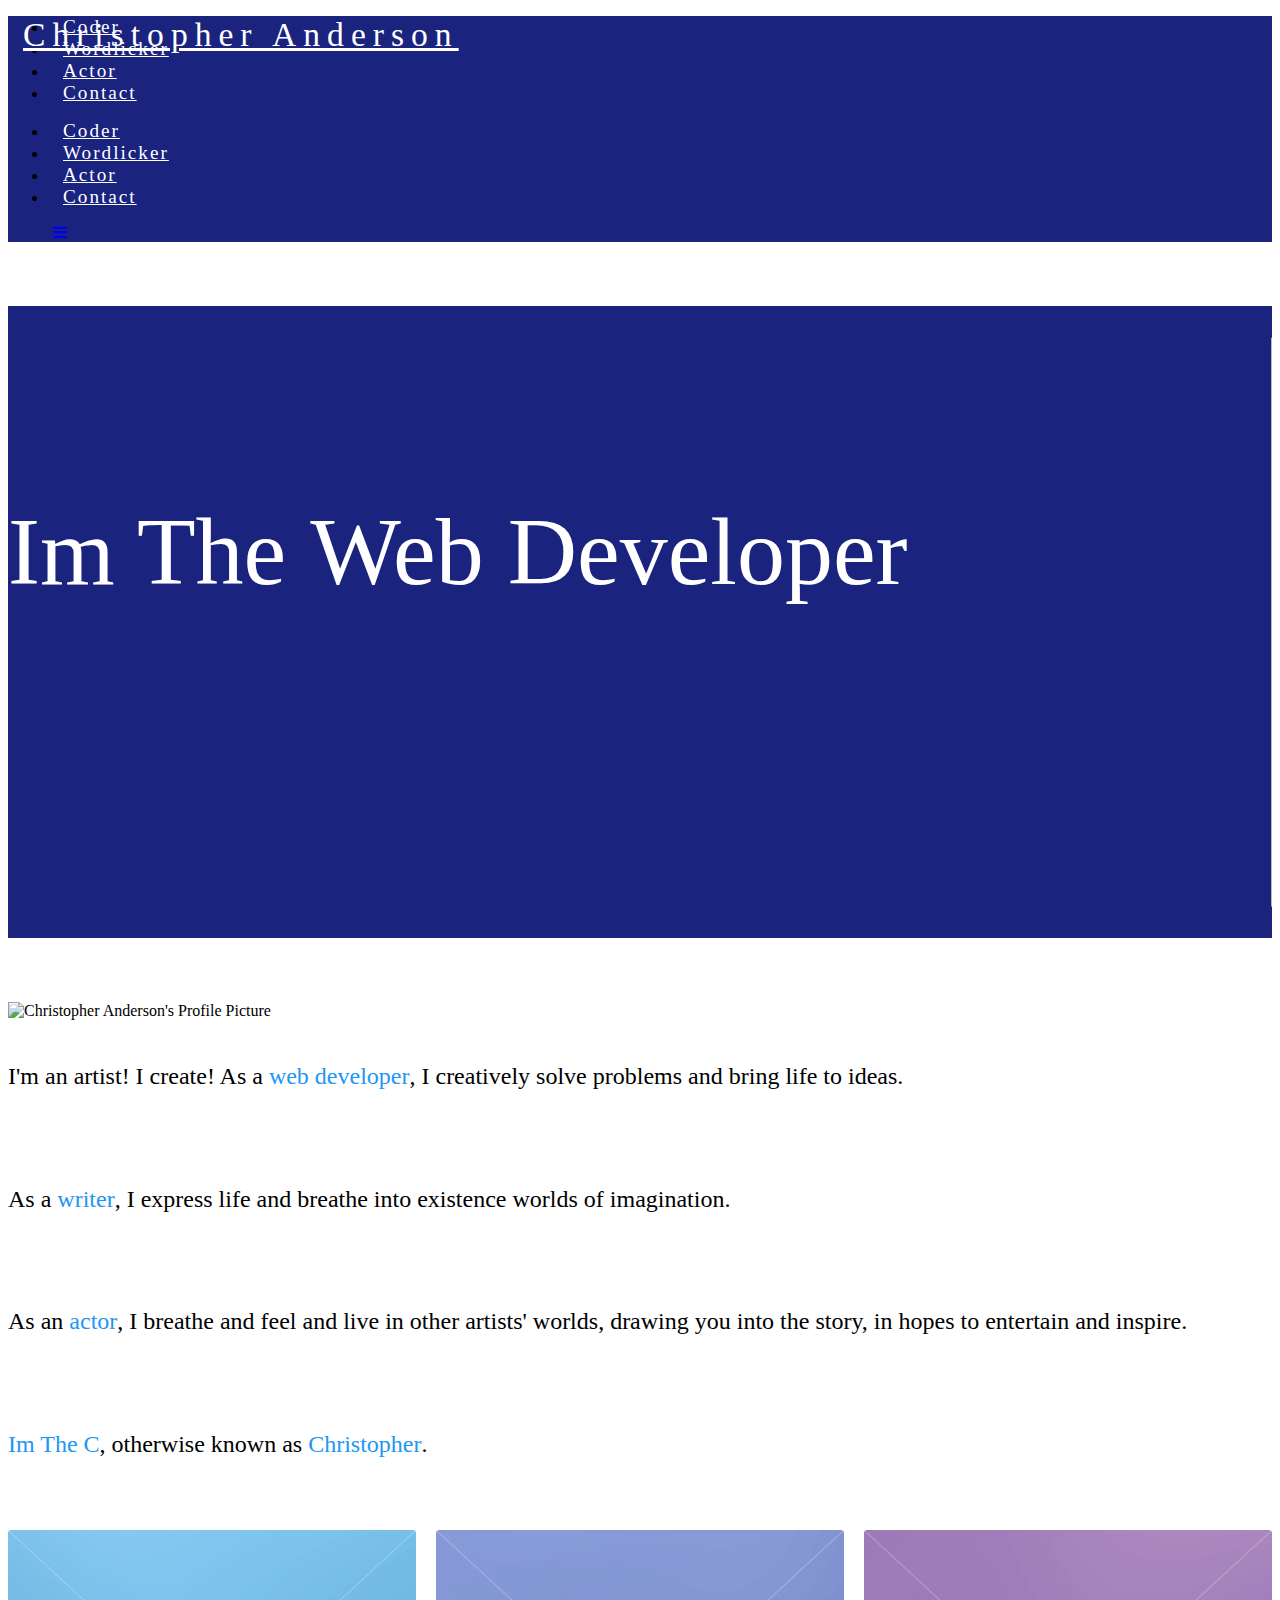
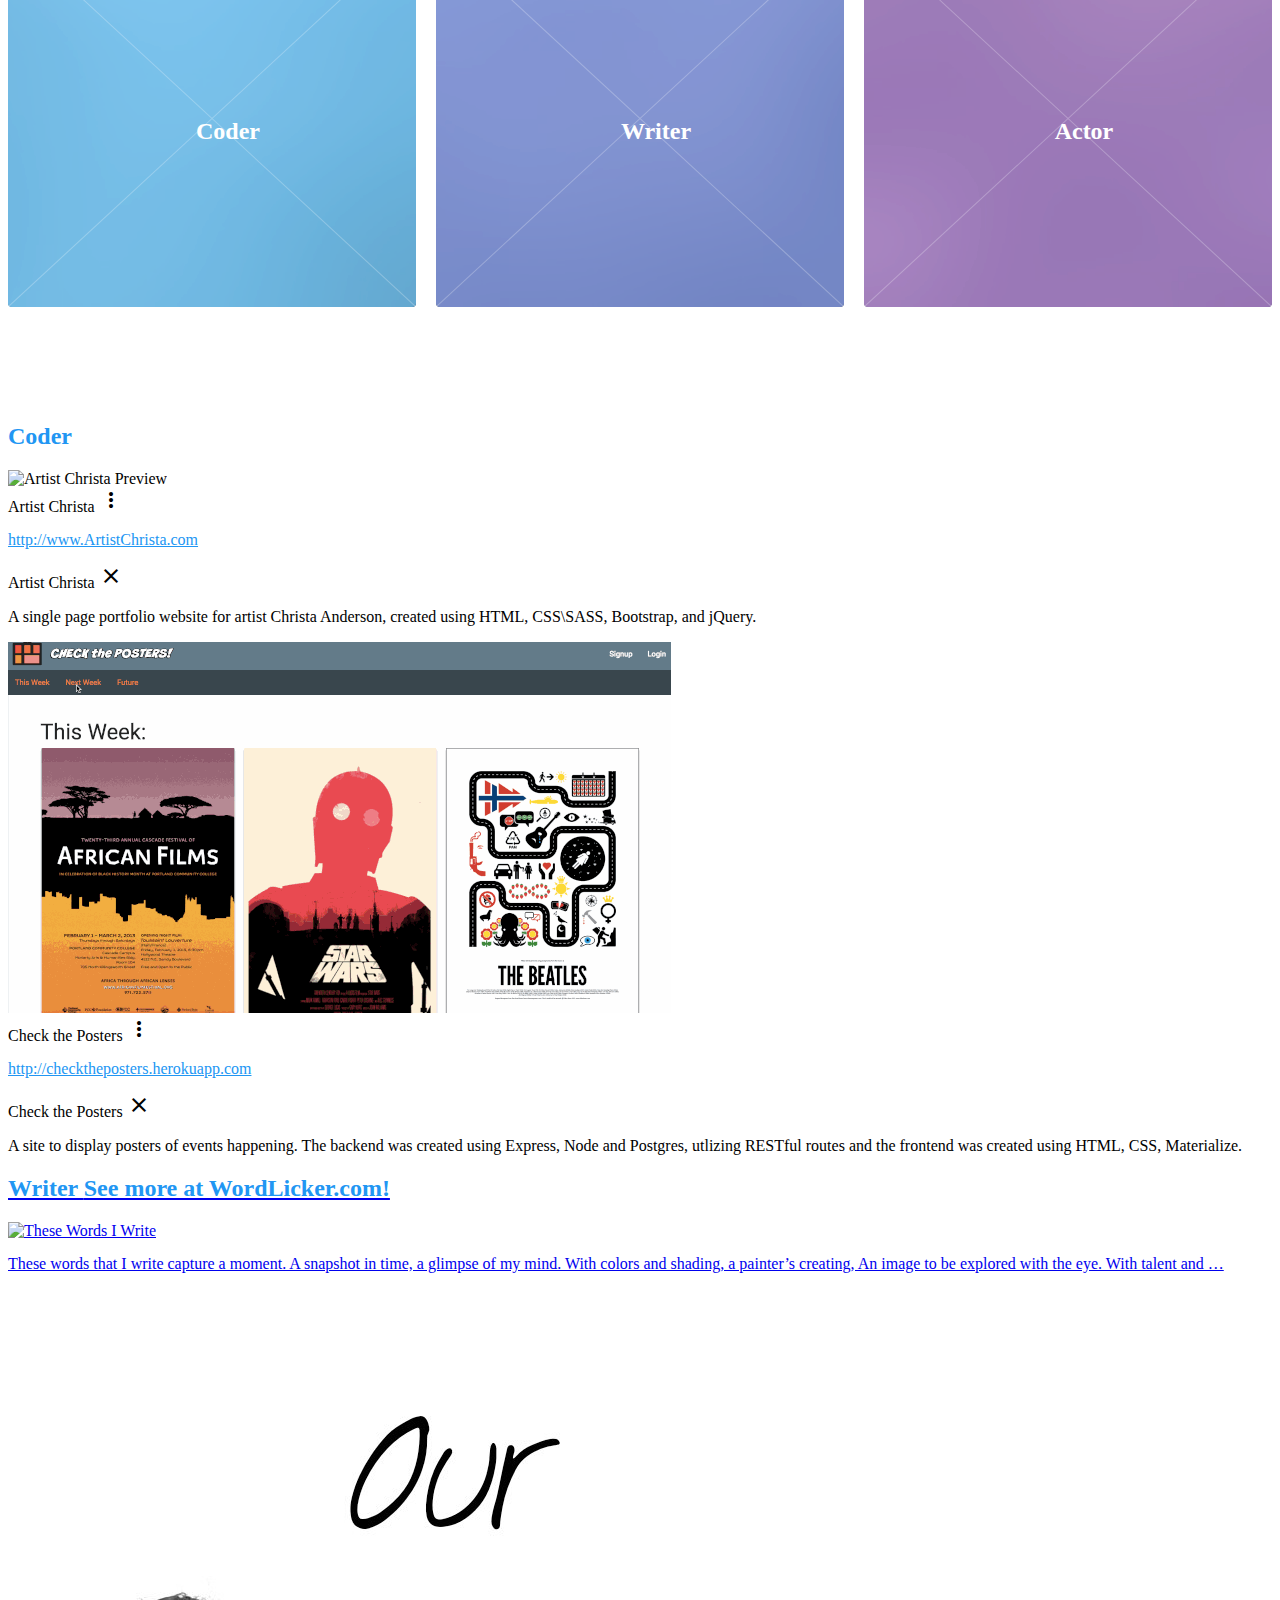
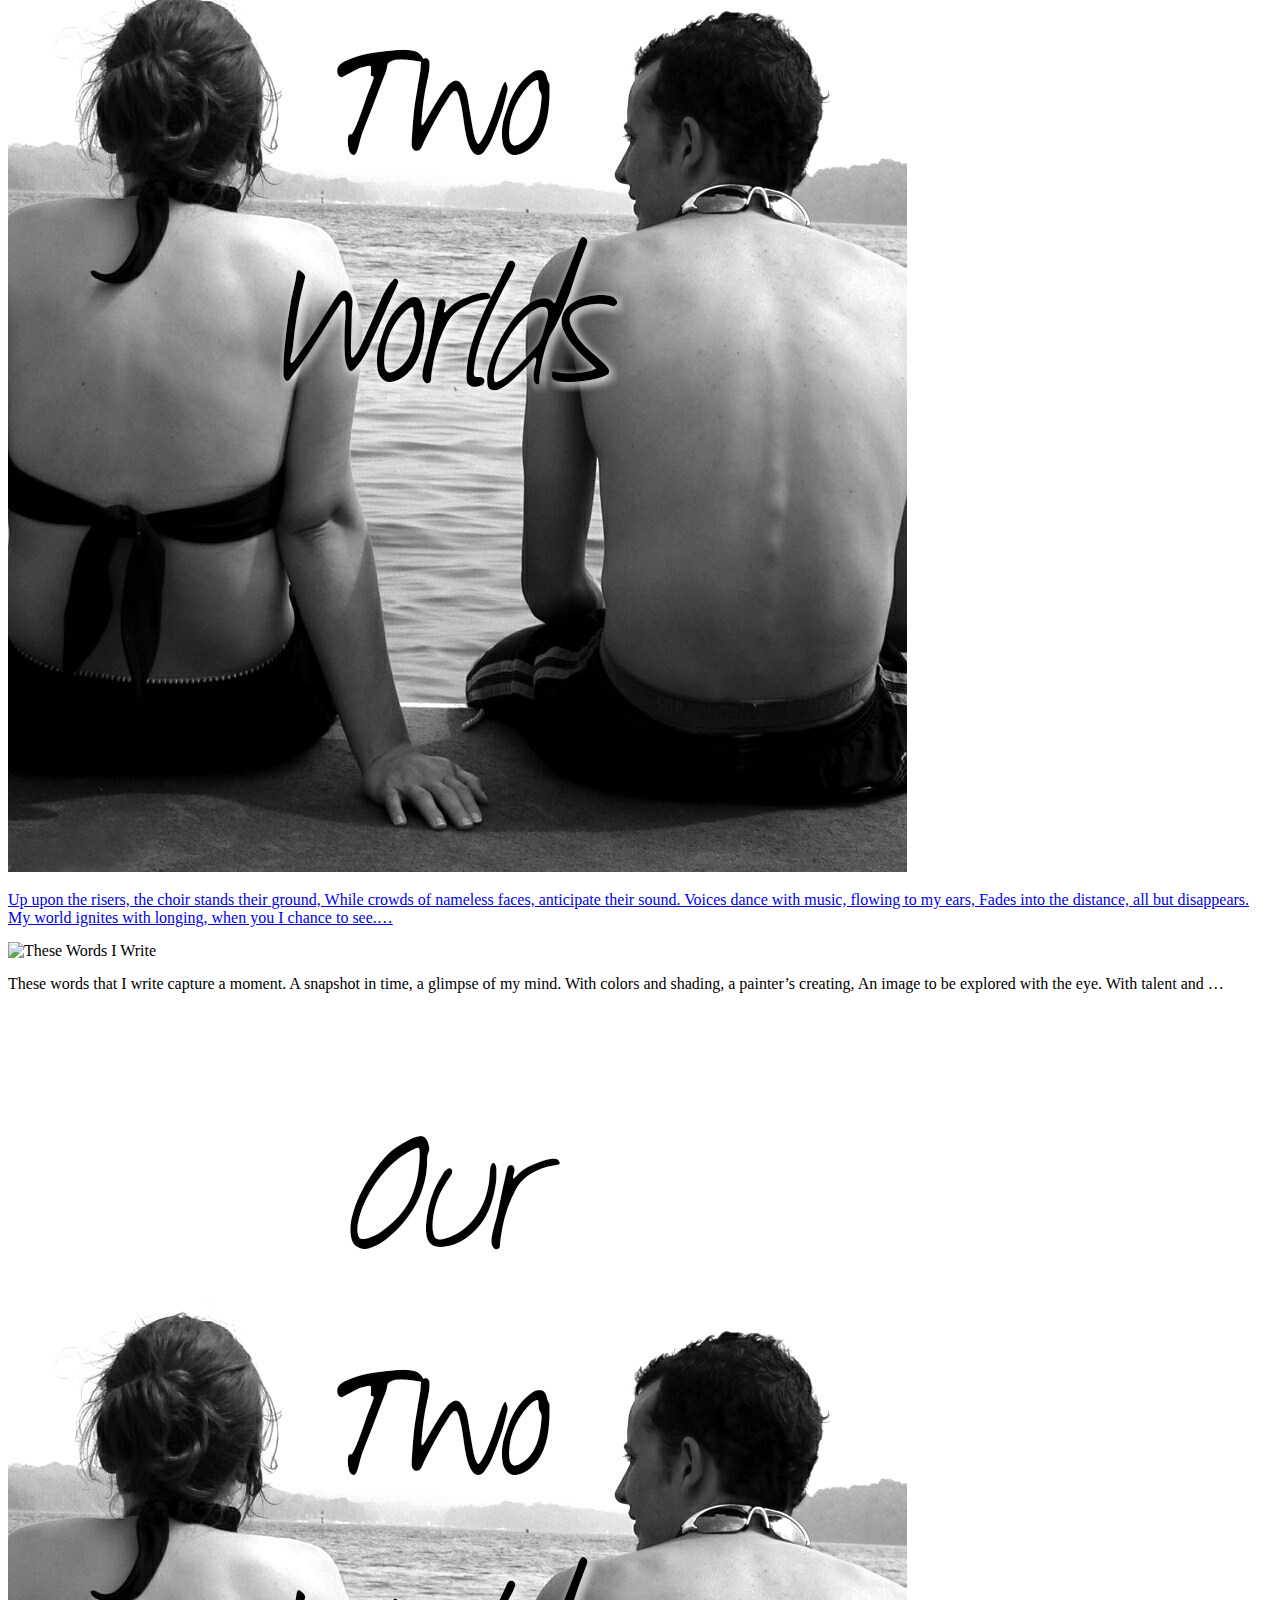
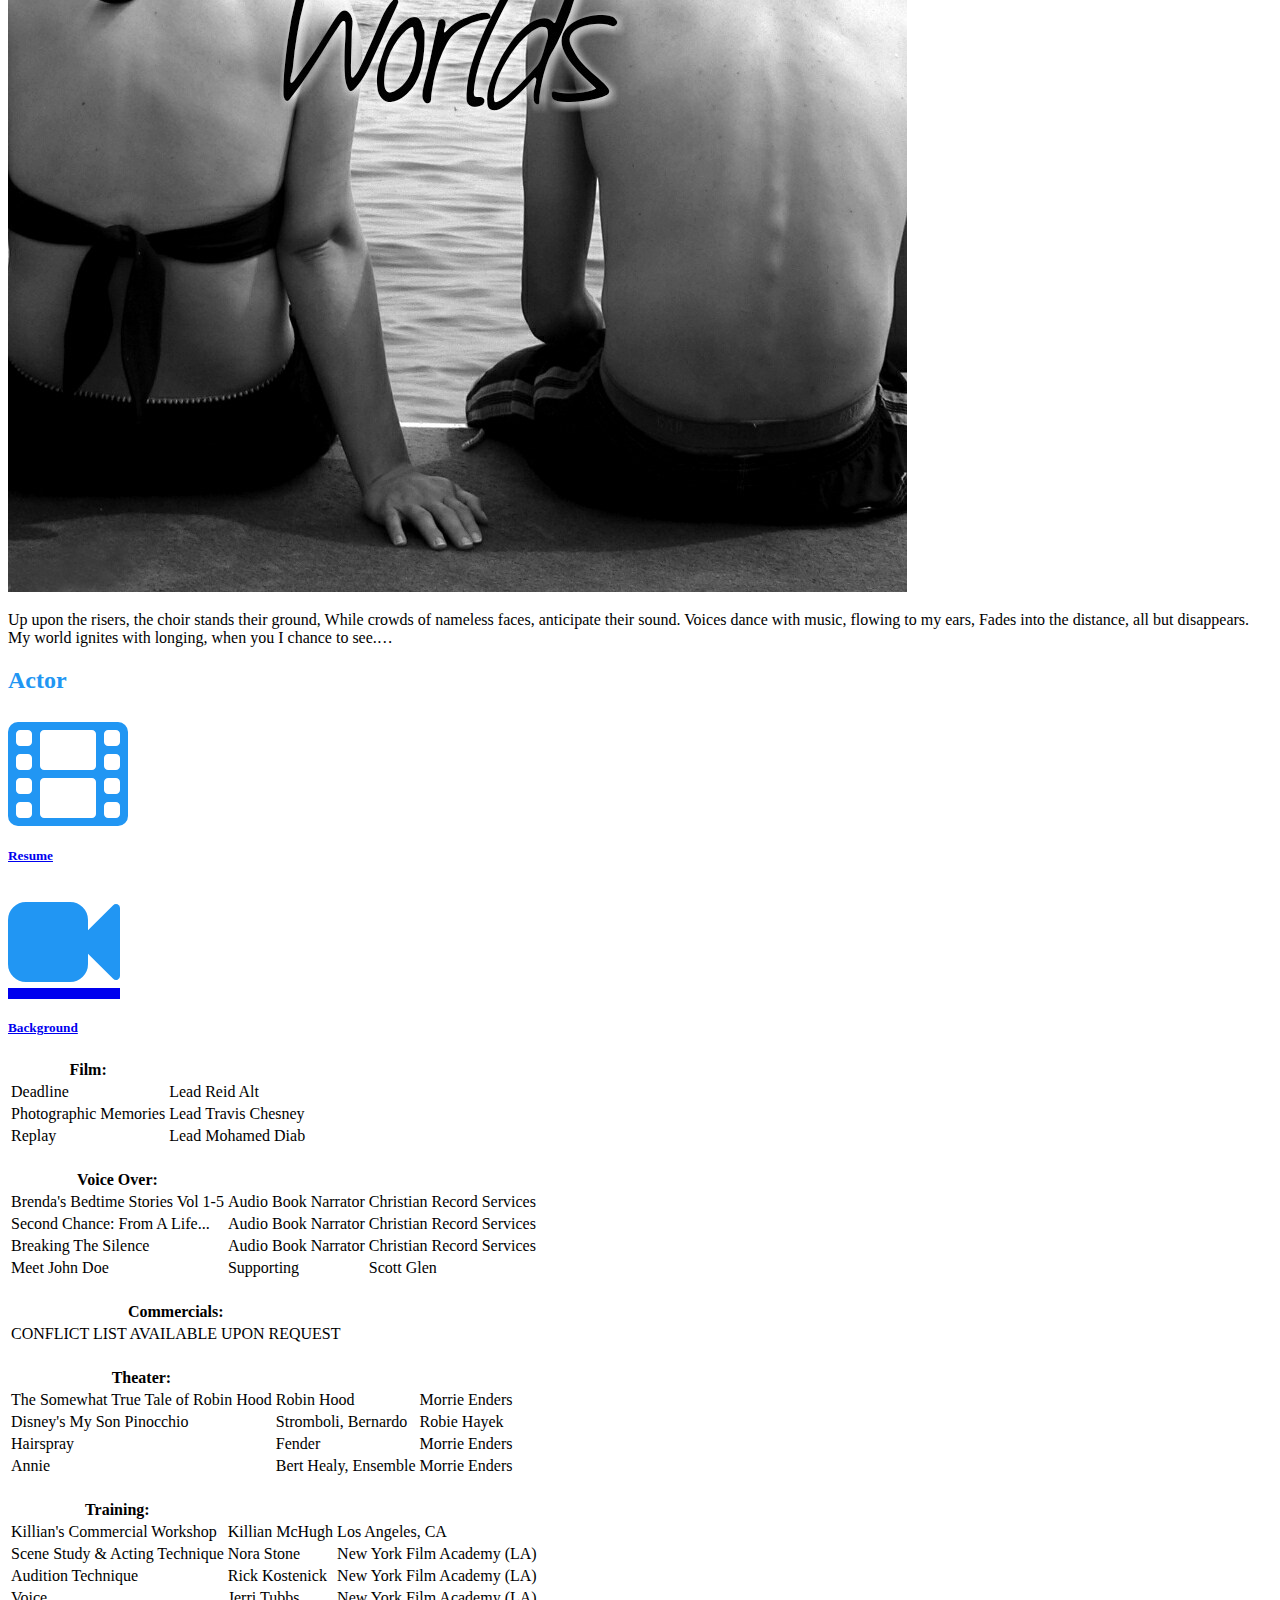
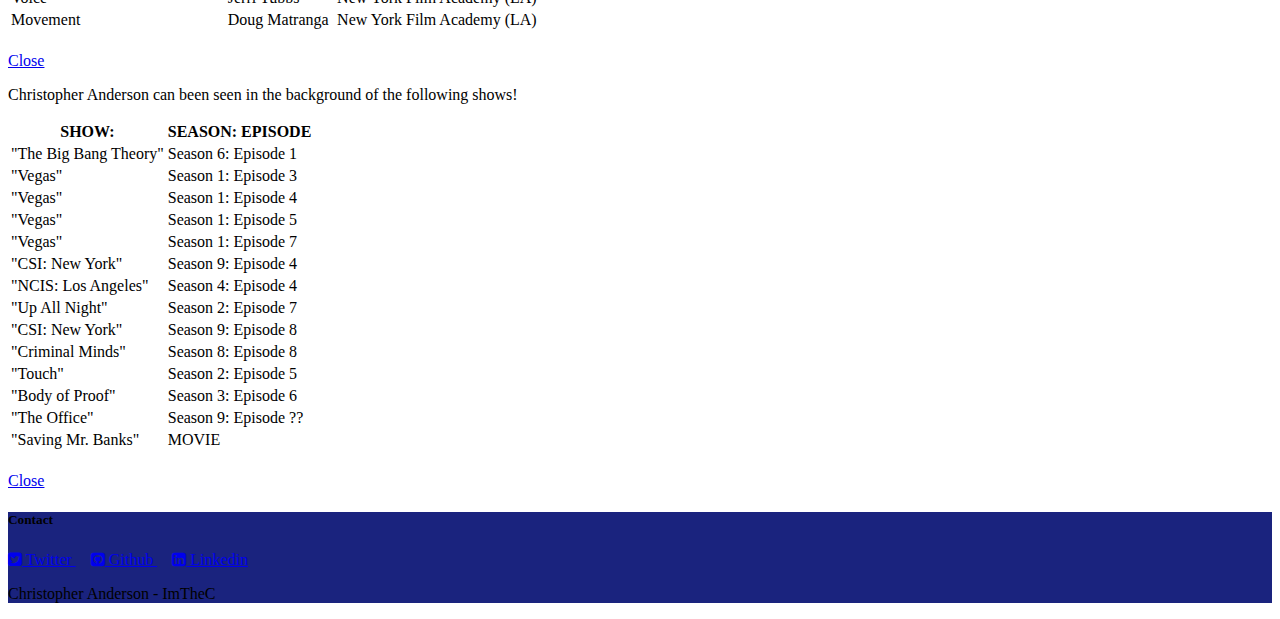
==== commit dfa184a5: "Fix validation errors, add strict" ====
--- a/index.html
+++ b/index.html
@@ -1,5 +1,5 @@
 <!DOCTYPE html>
-<html>
+<html lang="en">
 <head>
 		<meta http-equiv="Content-Type" content="text/html; charset=UTF-8"/>
 		<meta name="viewport" content="width=device-width, initial-scale=1, maximum-scale=1.0, user-scalable=no"/>
@@ -26,7 +26,7 @@
 
 <!--Navigation-->
  <div class="navbar-fixed">
-		<nav id="nav_f" class="default_color" role="navigation">
+		<nav id="nav_f" class="default_color">
 				<div class="nav-wrapper">
 				<a href="#" id="logo-container" class="brand-logo bump-left">Christopher Anderson</a>
 				<!-- <a href="#" id="logo-containerSm" class="brand-logo hide-on-large-only">Christopher</a> -->
@@ -71,7 +71,7 @@
 
 			<div class="row">
 				<div class="col s12">
-					<img class="profile circle responsive-img left" src="img/imthecprofile.jpg">
+					<img class="profile circle responsive-img left" src="img/imthecprofile.jpg" alt="Christopher Anderson's Profile Picture">
 					<h2 class="center header text_h2"> I'm an artist! I create! As a <span class="span_h2">web developer</span>, I creatively solve problems and bring life to ideas. </h2>
 					<h2 class="center header text_h2">As a <span class="span_h2">writer</span>, I express life and breathe into existence worlds of imagination.</h2>
 					<h2 class="center header text_h2">As an <span class="span_h2">actor</span>, I breathe and feel and  live in other artists' worlds, drawing you into the story, in hopes to entertain and inspire.</h2>
@@ -79,7 +79,7 @@
 				</div>
 			</div>
 
-			<section class="tiles">
+			<div class="tiles">
 				<article class="style2">
 					<span class="image">
 						<img src="img/pic02.jpg" alt="" />
@@ -98,7 +98,7 @@
 					<a href="#writer">
 						<h2>Writer</h2>
 						<div class="content">
-							<p>I <strike>lick</strike> like words!</p>
+							<p>I <span class="strike">lick</span> like words!</p>
 							<p>Harnessing my wordlicking powers to weave tales of adventure, express the adventure of life, and to gather record of how to live it to the fullest!</p>
 						</div>
 					</a>
@@ -114,7 +114,7 @@
 						</div>
 					</a>
 				</article>
-			</section>
+			</div>
 		</div>
 	</div>
 
@@ -163,7 +163,7 @@
 						<div class="col s12 m4 l4">
 								<div class="card hoverable small">
 										<div class="card-image waves-effect waves-block waves-light">
-												<img class="activator" src="img/artistchristaSM.gif">
+												<img class="activator" src="img/artistchristaSM.gif" alt="Artist Christa  Preview">
 										</div>
 										<div class="card-content">
 												<span class="card-title activator grey-text text-darken-4">Artist Christa <i class="material-icons right">more_vert</i></span>
@@ -178,7 +178,7 @@
 						<div class="col s12 m4 l4">
 								<div class="card hoverable small">
 										<div class="card-image waves-effect waves-block waves-light">
-												<img class="activator" src="img/checkthepostersSM.gif">
+												<img class="activator" src="img/checkthepostersSM.gif" alt="Check The Posters Preview">
 										</div>
 										<div class="card-content">
 												<span class="card-title activator grey-text text-darken-4">Check the Posters <i class="material-icons right">more_vert</i></span>
@@ -232,7 +232,7 @@
 							<a class="black-text" target="_blank" href="http://wordlicker.com/these-words/">
 								<div class="card hoverable small horizontal">
 									<div class="card-image">
-										<img class="responsive-img" src="img/thesewords.jpg">
+										<img class="responsive-img" src="img/thesewords.jpg" alt="These Words I Write">
 									</div>
 									<div class="card-stacked">
 										<div class="card-content">
@@ -245,14 +245,14 @@
 						</div>
 
 						<div class="col s12">
-							<a class="black-text" target="_blank" href="http://wordlicker.com/rise/">
+							<a class="black-text" target="_blank" href="http://wordlicker.com/our-two-worlds/">
 								<div class="card hoverable small horizontal">
 									<div class="card-image">
-										<img class="responsive-img" src="img/rise.jpg">
+										<img class="responsive-img" src="img/ourtwoworlds.jpg" alt="Our Two Worlds">
 									</div>
 									<div class="card-stacked">
 										<div class="card-content">
-											<p class="flow-text">At the rise, the cliff’s edge, I stand knees numb. The cloud filled expanse unfolds, my eyes opened, I see. I feel, balloons lift my heart, my head held high staring up at Him, My Creator. …</p>
+											<p class="flow-text">Up upon the risers, the choir stands their ground, While crowds of nameless faces, anticipate their sound. Voices dance with music, flowing to my ears, Fades into the distance, all but disappears. My world ignites with longing, when you I chance to see.…</p>
 										</div>
 									</div>
 								</div>
@@ -275,14 +275,14 @@
 						</div>
 
 						<div class="col s12">
-							<a class="black-text" target="_blank" href="http://wordlicker.com/our-two-worlds/">
+							<a class="black-text" target="_blank" href="http://wordlicker.com/rise/">
 								<div class="card hoverable small horizontal">
 									<div class="card-image">
-										<img class="responsive-img" src="img/ourtwoworlds.jpg">
+										<img class="responsive-img" src="img/rise.jpg" alt="Rise">
 									</div>
 									<div class="card-stacked">
 										<div class="card-content">
-											<p class="flow-text">Up upon the risers, the choir stands their ground, While crowds of nameless faces, anticipate their sound. Voices dance with music, flowing to my ears, Fades into the distance, all but disappears. My world ignites with longing, when you I chance to see.…</p>
+											<p class="flow-text">At the rise, the cliff’s edge, I stand knees numb. The cloud filled expanse unfolds, my eyes opened, I see. I feel, balloons lift my heart, my head held high staring up at Him, My Creator. …</p>
 										</div>
 									</div>
 								</div>
@@ -295,7 +295,7 @@
 						<div class="col s12">
 							<div class="card">
 								<div class="card-image">
-									<img class="responsive-img" src="img/thesewords.jpg">
+									<img class="responsive-img" src="img/thesewords.jpg" alt="These Words I Write">
 								</div>
 								<div class="card-stacked">
 									<div class="card-content">
@@ -334,7 +334,7 @@
 						<div class="col s12">
 							<div class="card">
 								<div class="card-image">
-									<img class="responsive-img" src="img/ourtwoworlds.jpg">
+									<img class="responsive-img" src="img/ourtwoworlds.jpg" alt="Our Two Worlds">
 								</div>
 								<div class="card-stacked">
 									<div class="card-content">
@@ -391,9 +391,11 @@
 
 					<table class="striped">
 						<thead>
-							<th>Film:</th>
-							<th></th>
-							<th></th>
+							<tr>
+								<th>Film:</th>
+								<th></th>
+								<th></th>
+							</tr>
 						</thead>
 						<tbody>
 							<tr>
@@ -416,9 +418,11 @@
 
 					<table class="striped">
 						<thead>
-							<th>Voice Over:</th>
-							<th></th>
-							<th></th>
+							<tr>
+								<th>Voice Over:</th>
+								<th></th>
+								<th></th>
+							</tr>
 						</thead>
 						<tbody>
 							<tr>
@@ -446,9 +450,9 @@
 
 					<table class="striped">
 						<thead>
-							<th>Commercials:</th>
-							<th></th>
-							<th></th>
+							<tr>
+								<th>Commercials:</th>
+							</tr>
 						</thead>
 						<tbody>
 							<tr>
@@ -459,9 +463,11 @@
 
 					<table class="striped">
 						<thead>
-							<th>Theater:</th>
-							<th></th>
-							<th></th>
+							<tr>
+								<th>Theater:</th>
+								<th></th>
+								<th></th>
+							</tr>
 						</thead>
 						<tbody>
 							<tr>
@@ -489,9 +495,11 @@
 
 					<table class="striped">
 						<thead>
-							<th>Training:</th>
-							<th></th>
-							<th></th>
+							<tr>
+								<th>Training:</th>
+								<th></th>
+								<th></th>
+							</tr>
 						</thead>
 						<tbody>
 							<tr>
@@ -541,12 +549,14 @@
 					<table class="striped">
 
 						<thead>
-							<th>
-								SHOW:
-							</th>
-							<th>
-								SEASON: EPISODE
-							</th>
+							<tr>
+								<th>
+									SHOW:
+								</th>
+								<th>
+									SEASON: EPISODE
+								</th>
+							</tr>
 						</thead>
 						<tbody>
 							<tr>
@@ -628,9 +638,9 @@
 <footer id="contact" class="page-footer default_color scrollspy">
 		<div class="container">
 				<div class="row">
-
+						<h5 class="white-text"> Contact </h5>
 						<div class="col s12">
-								<a class="white-text bump-right" target="_blank" href="https://www.twitter.com/WordLicker">
+								<a class="white-text bump-right" target="_blank" href="https://www.twitter.com/ImTheC">
 										<i class="small fa fa-twitter-square white-text"></i> Twitter
 								</a>
 
--- a/css/style.css
+++ b/css/style.css
@@ -30,8 +30,8 @@
 	width: 70%;
 }
 
-.container-fluid {
-	width: 80%;
+.strike {
+	text-decoration: line-through;
 }
 
 .default_color{background-color: #1a237e !important}
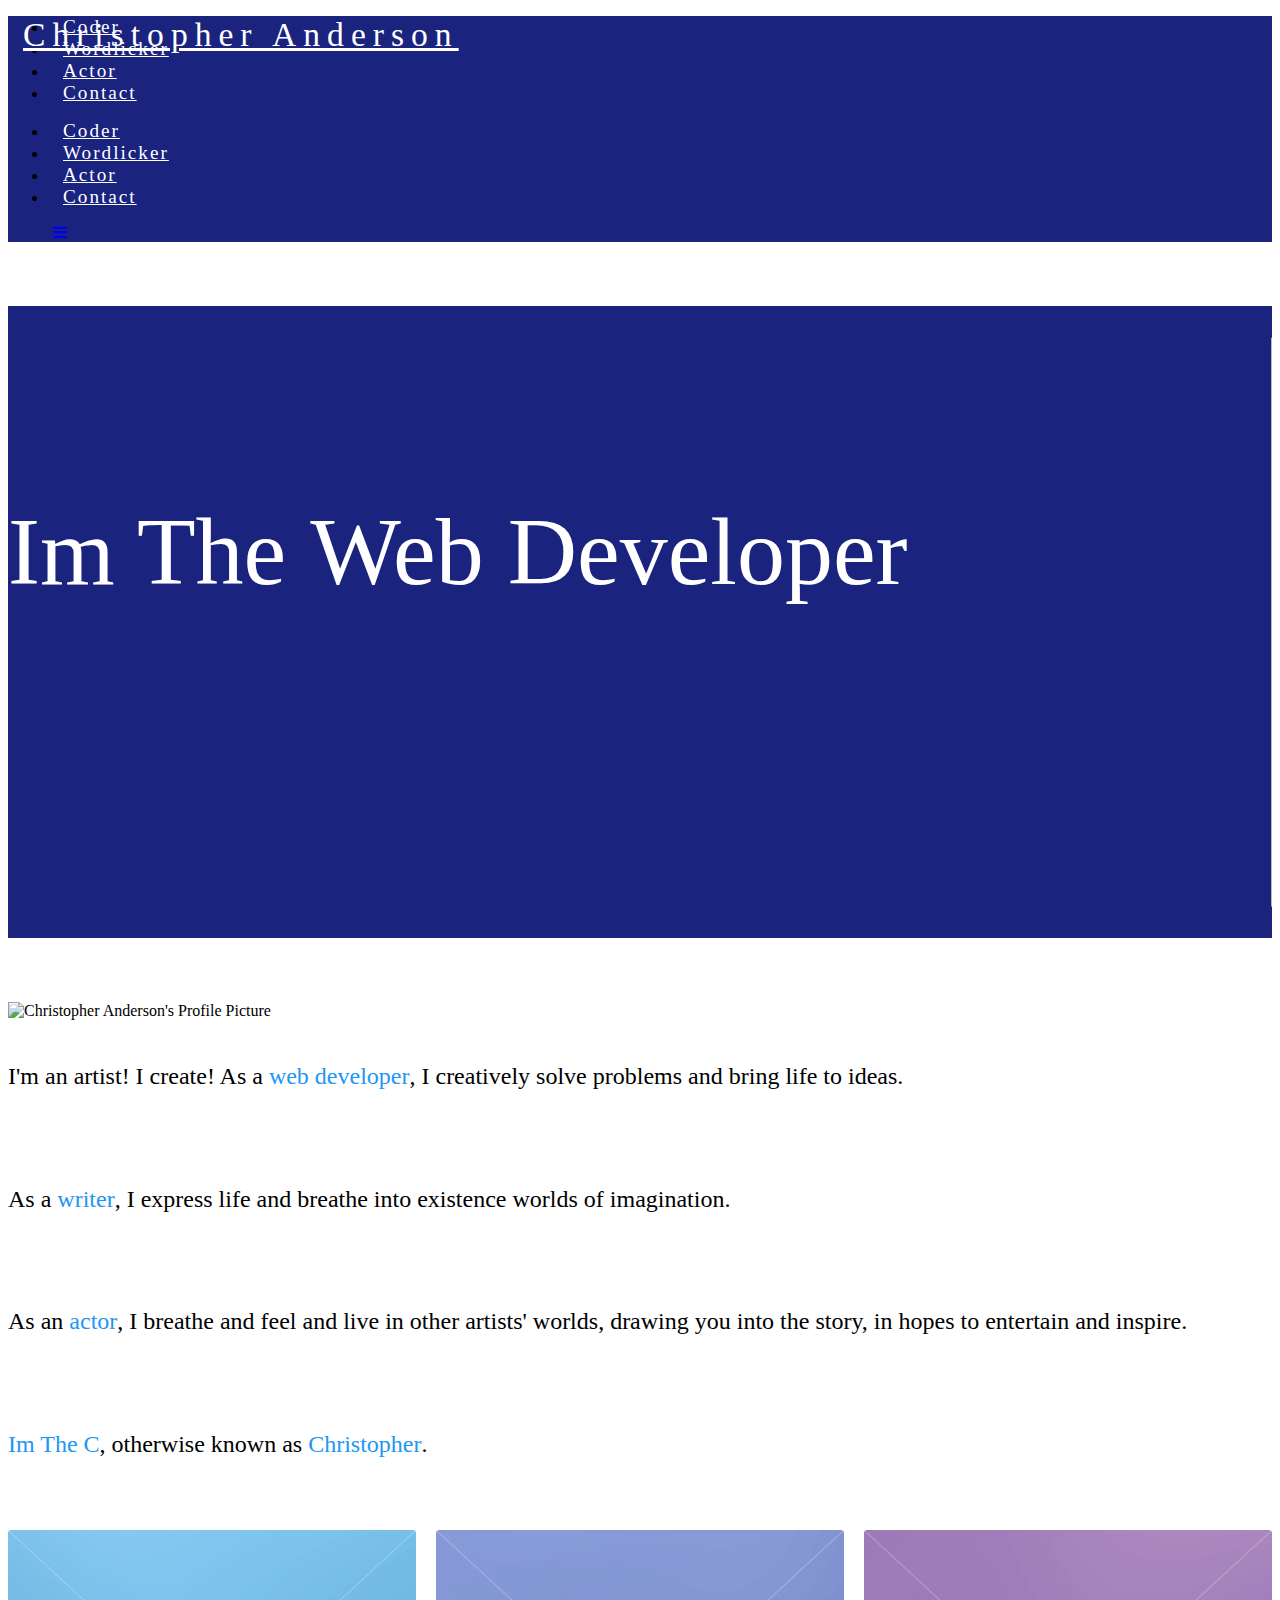
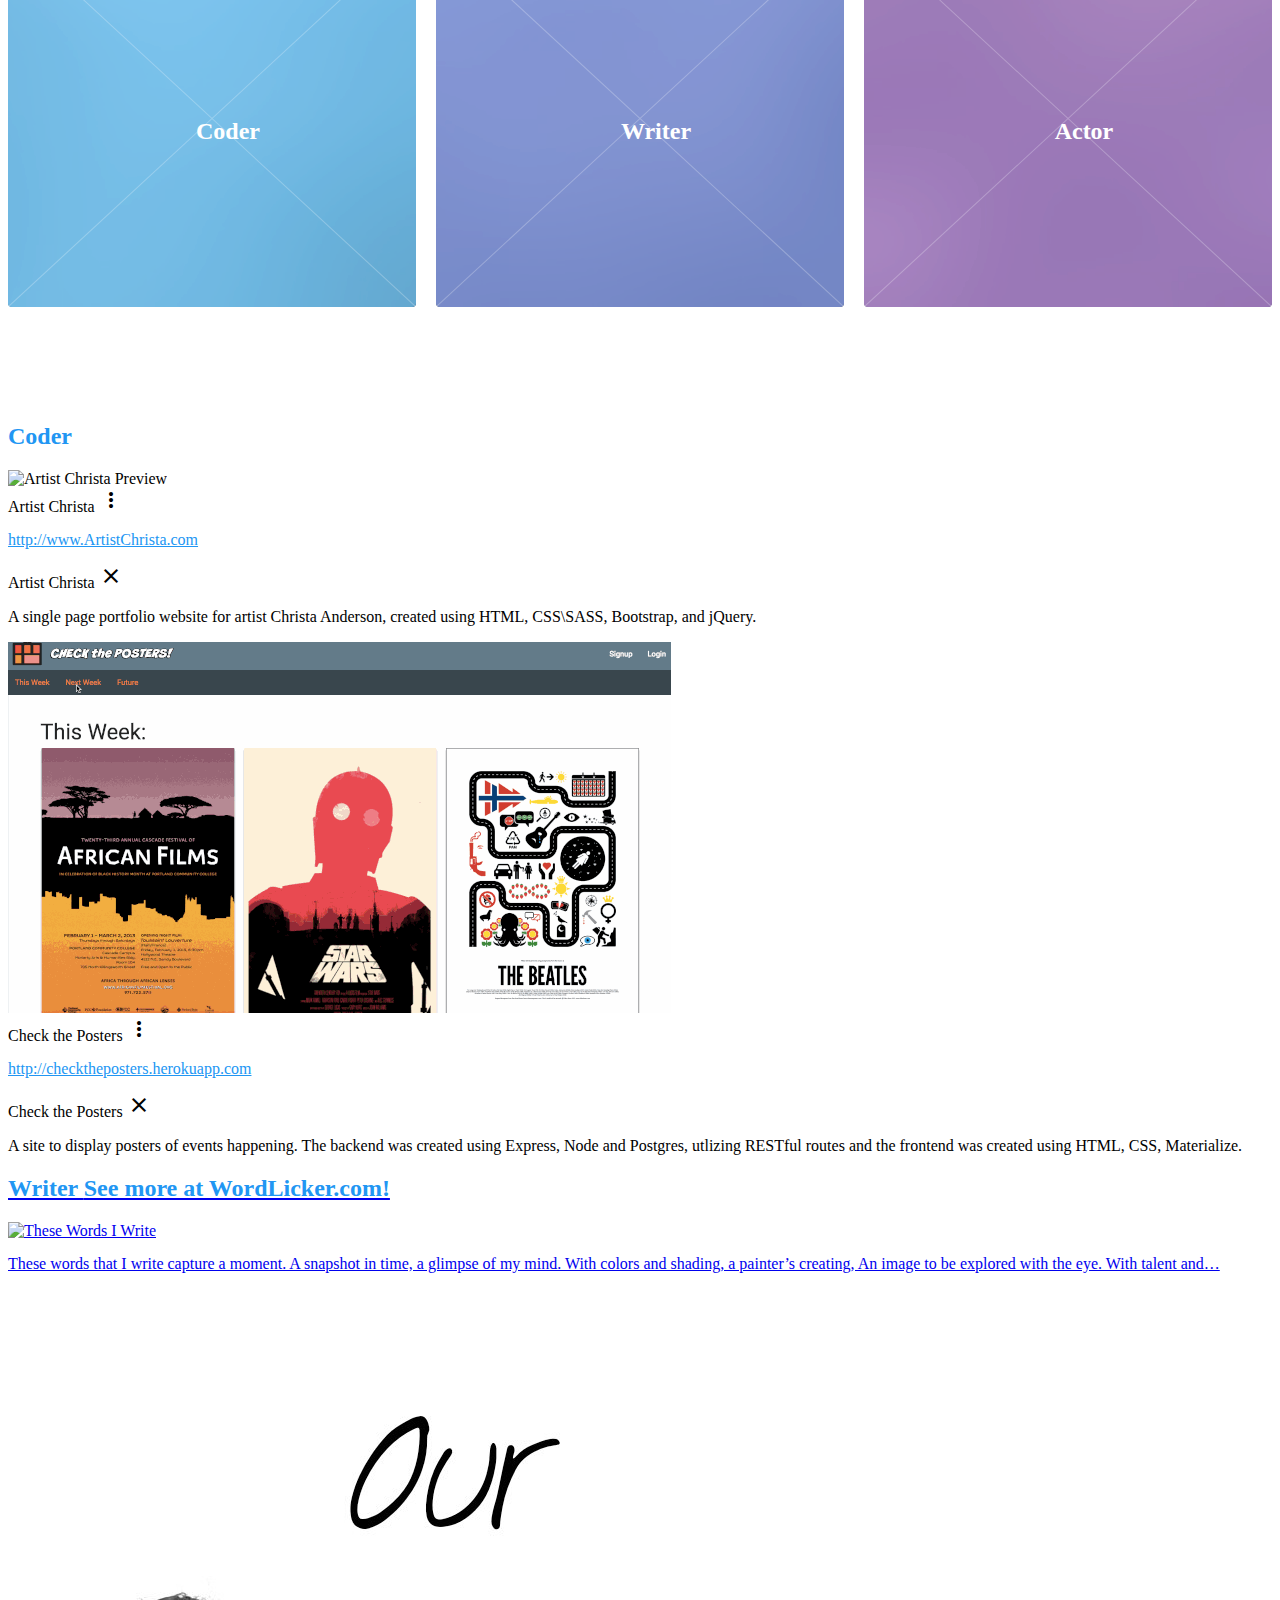
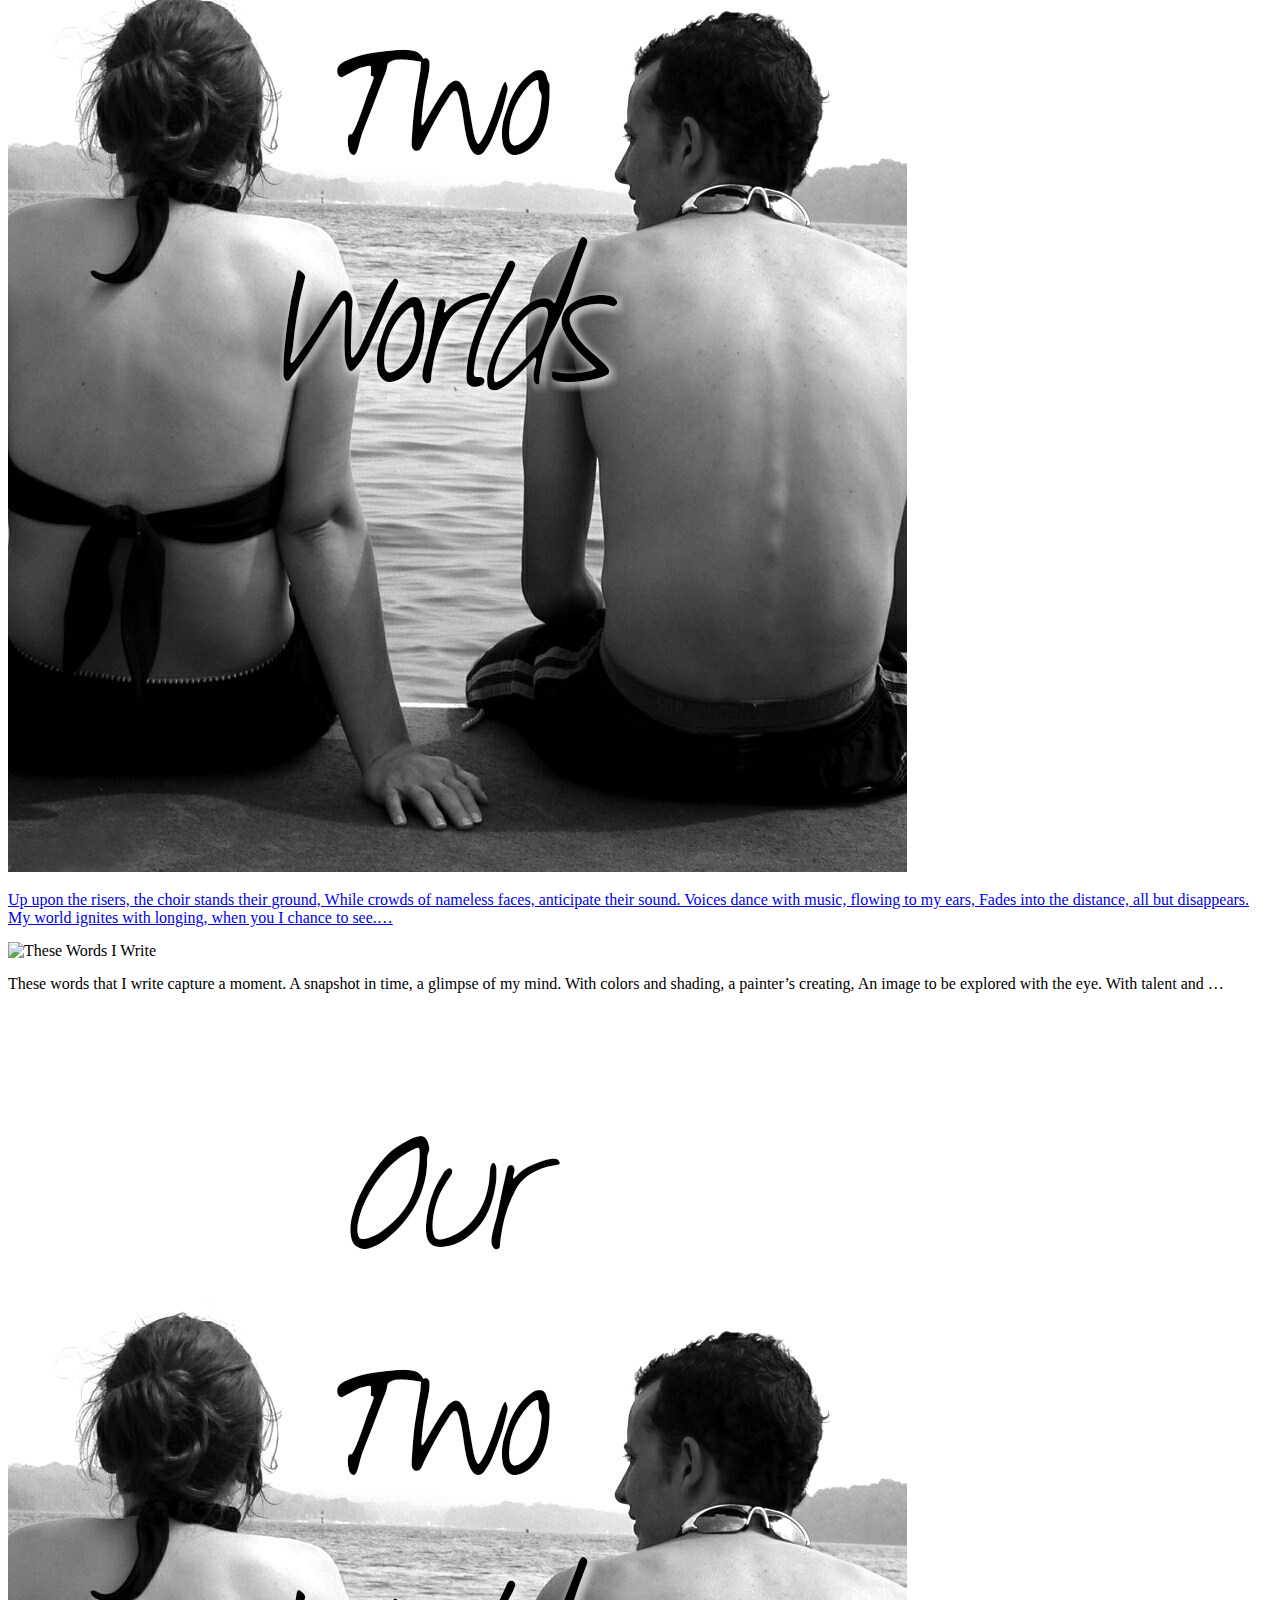
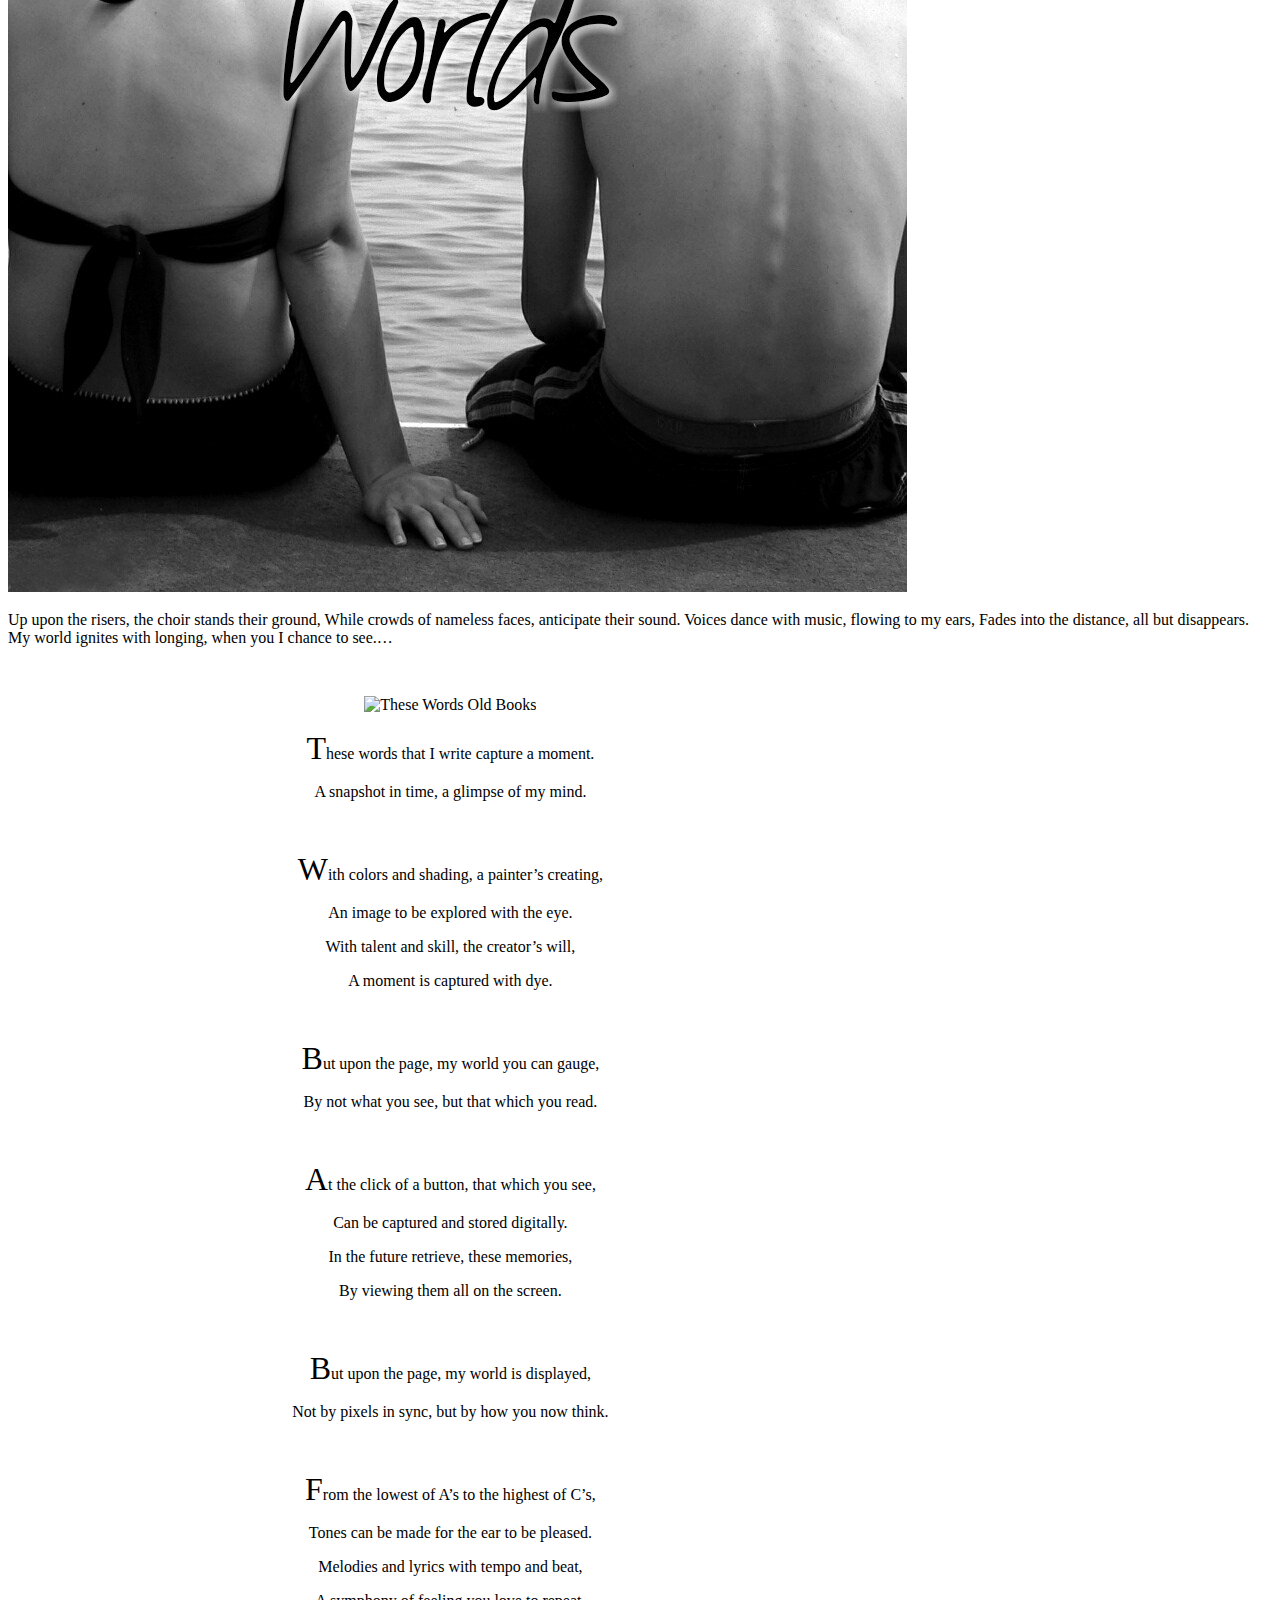
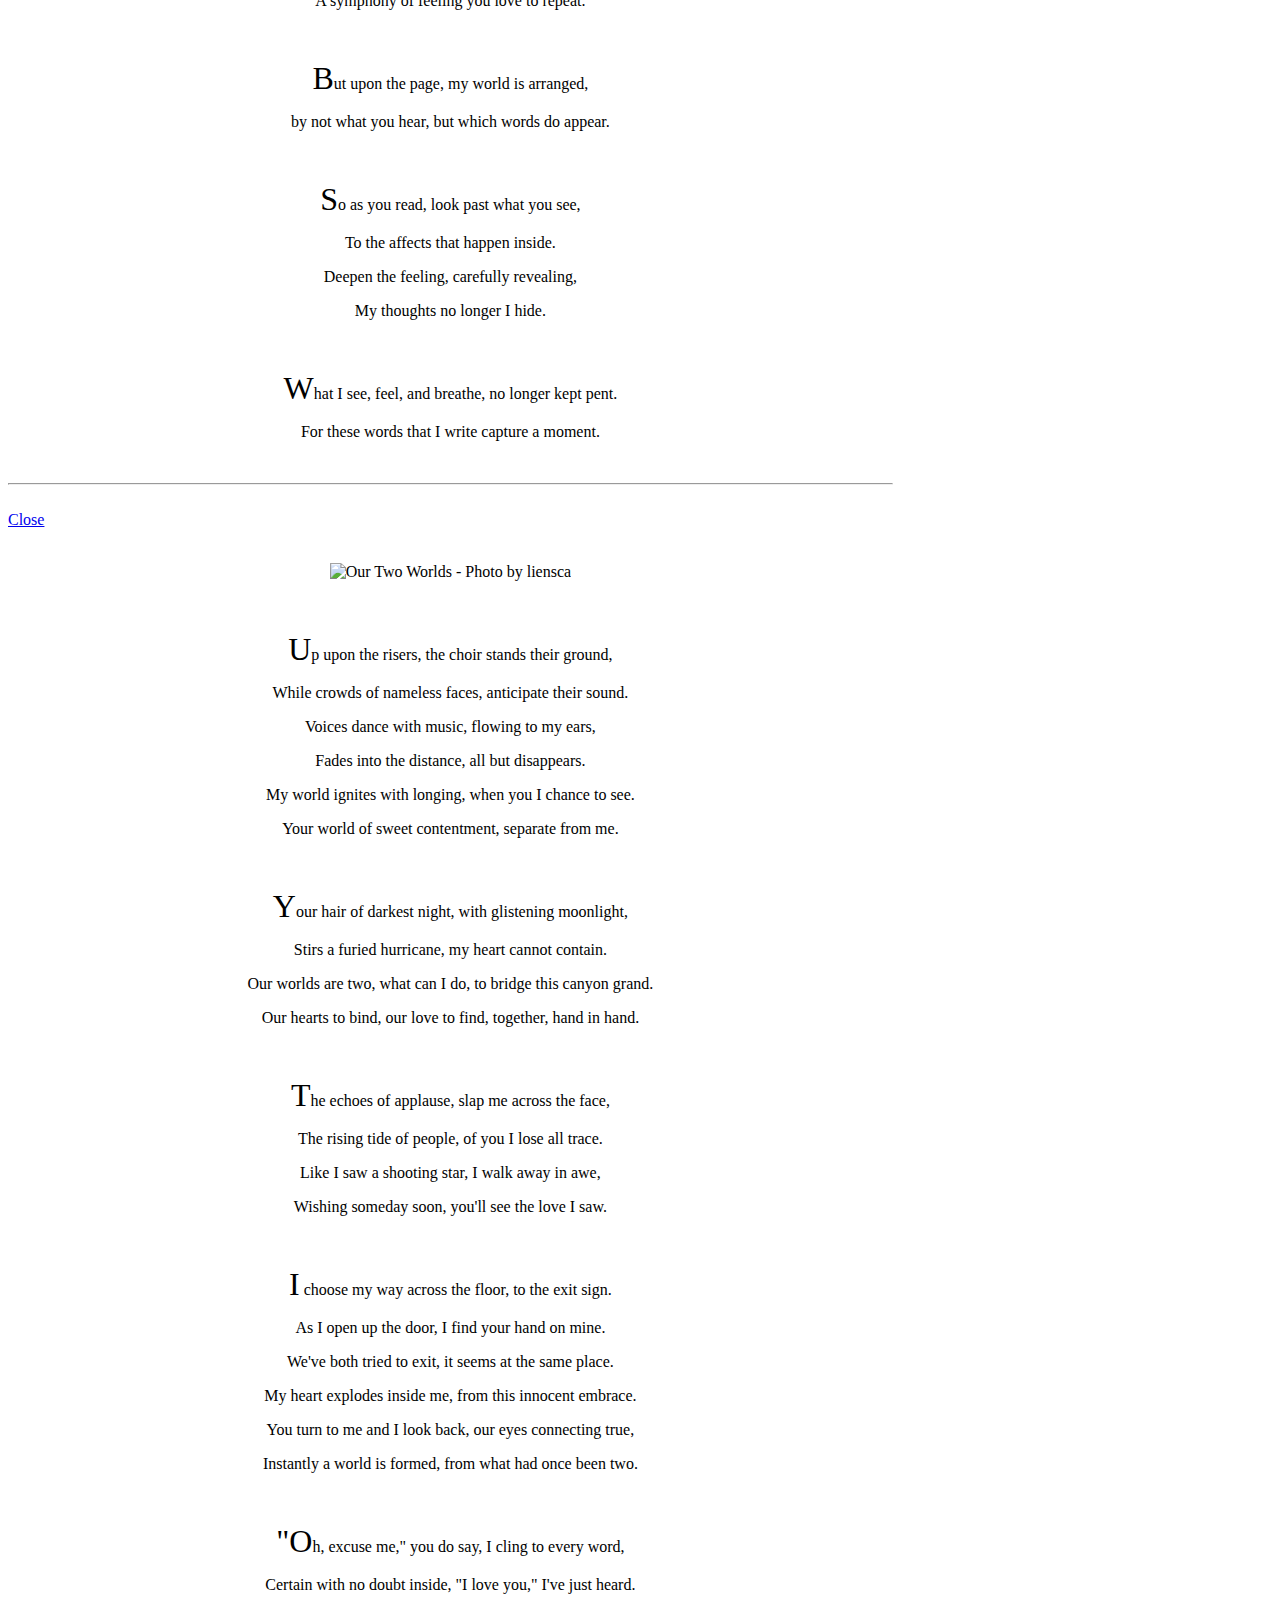
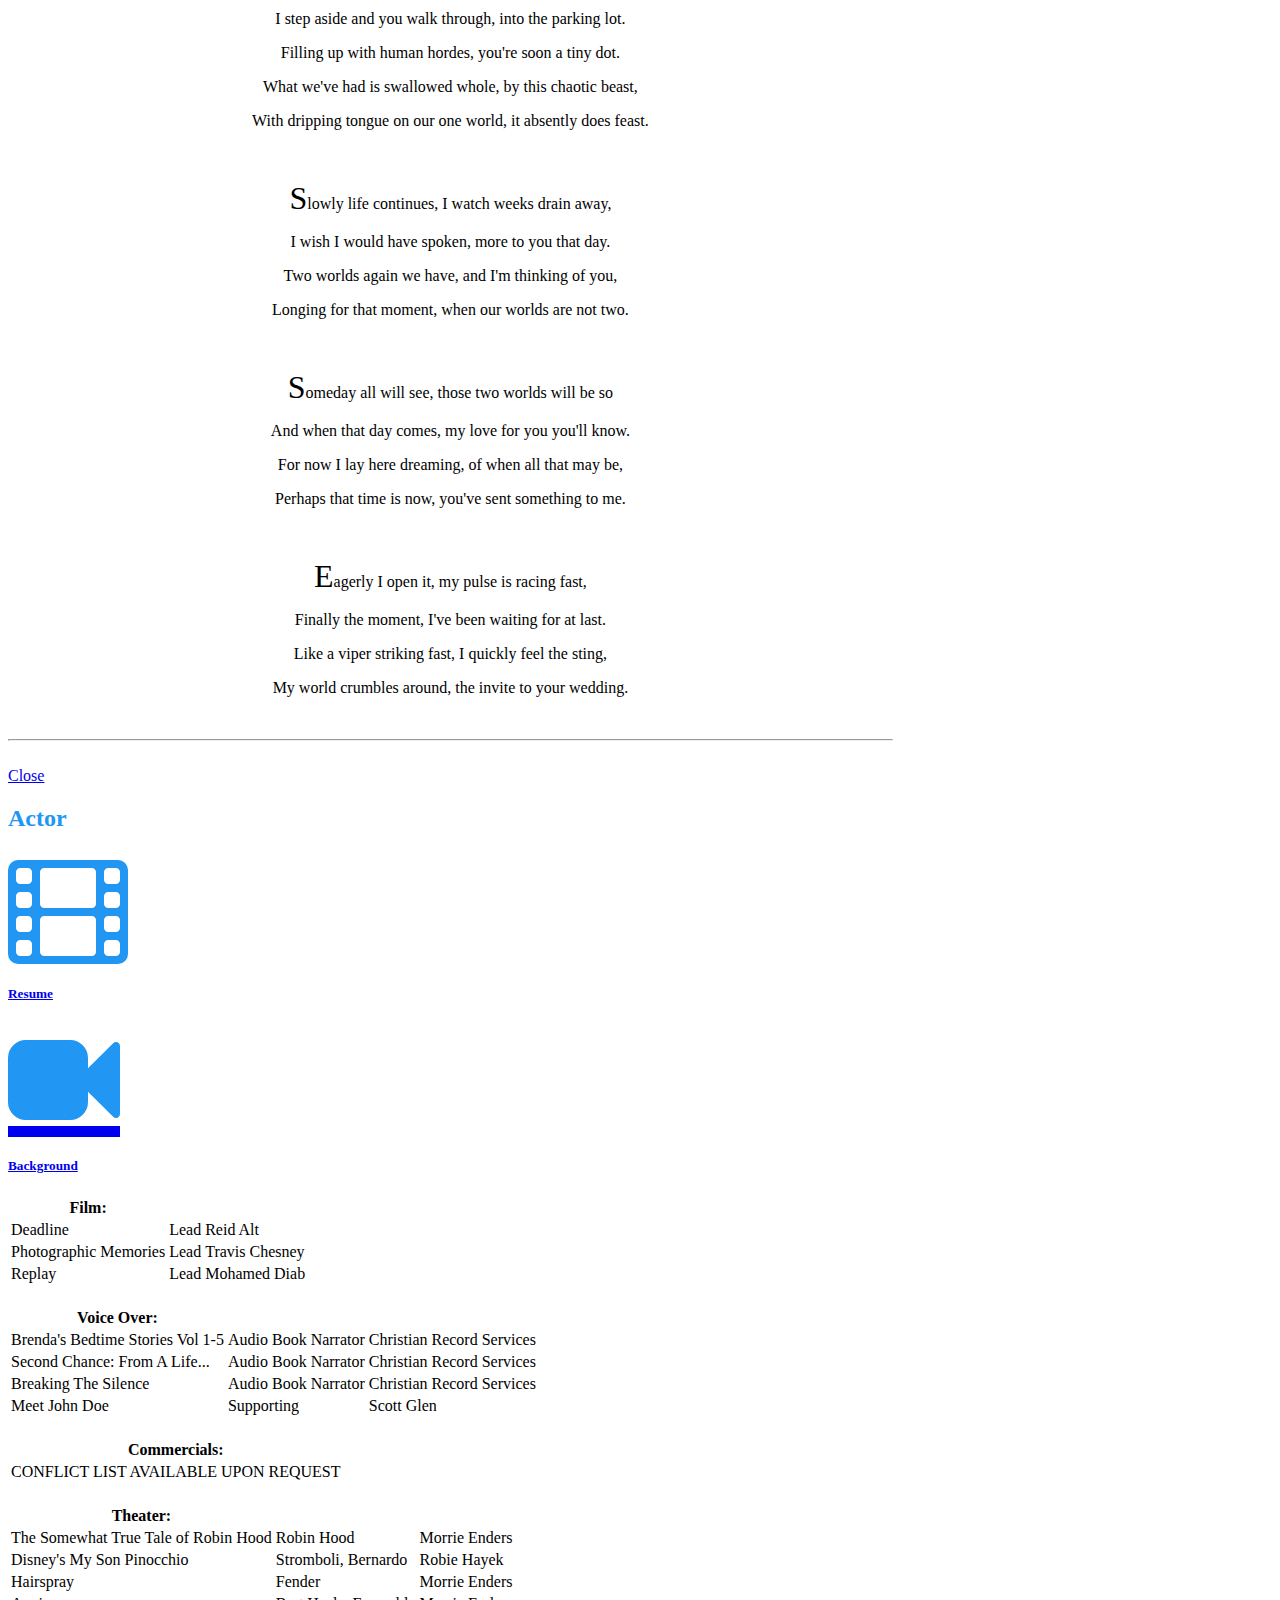
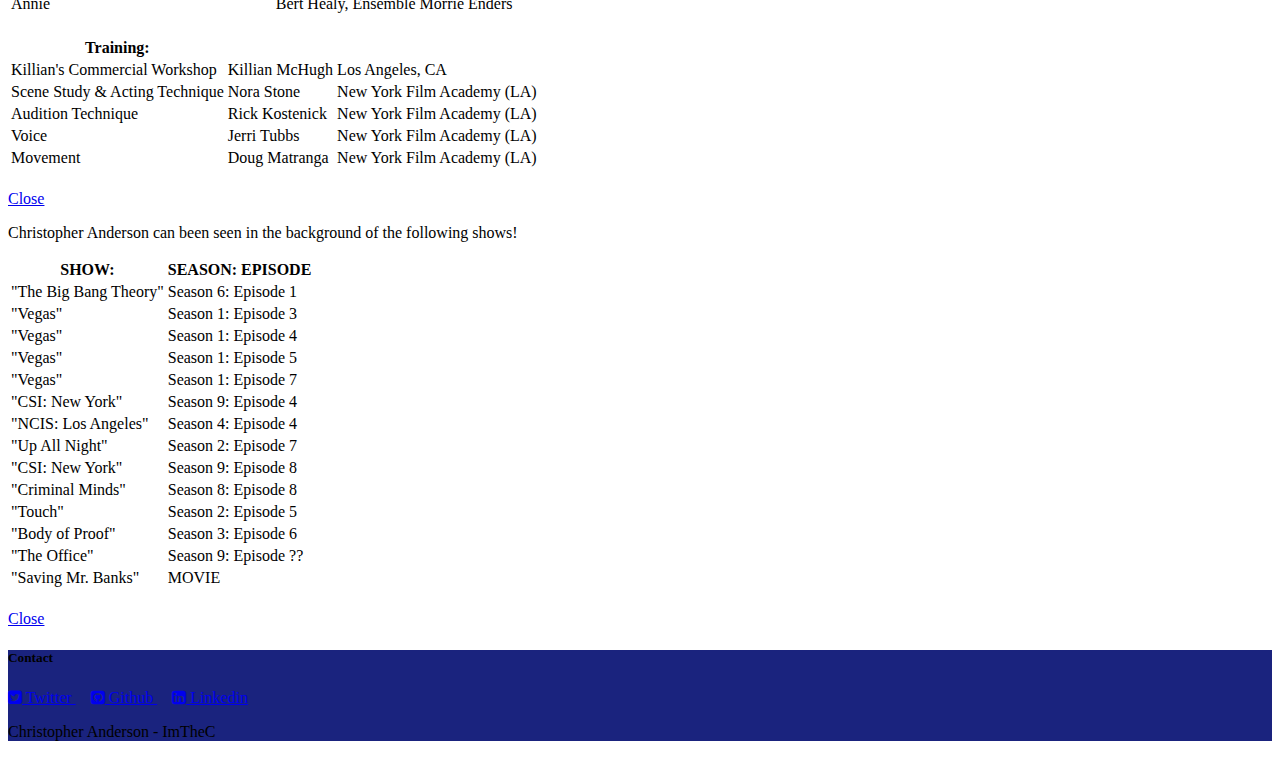
==== commit 2ad663d0: "Adjust modal height, Add modal for writer cards" ====
--- a/index.html
+++ b/index.html
@@ -7,12 +7,12 @@
 		<title>Christopher Anderson - ImTheC</title>
 
 		<!-- CSS	-->
-		<!-- <link href="min/plugin-min.css" type="text/css" rel="stylesheet"> -->
 		<link href="https://fonts.googleapis.com/icon?family=Material+Icons" rel="stylesheet">
 		<link rel="stylesheet" href="https://cdnjs.cloudflare.com/ajax/libs/materialize/0.97.7/css/materialize.min.css">
 		<link rel="stylesheet" href="https://maxcdn.bootstrapcdn.com/font-awesome/4.6.3/css/font-awesome.min.css">
 		<link href="css/style.css" type="text/css" rel="stylesheet" >
 </head>
+
 <body id="top" class="scrollspy">
 
 <!-- Pre Loader -->
@@ -29,7 +29,6 @@
 		<nav id="nav_f" class="default_color">
 				<div class="nav-wrapper">
 				<a href="#" id="logo-container" class="brand-logo bump-left">Christopher Anderson</a>
-				<!-- <a href="#" id="logo-containerSm" class="brand-logo hide-on-large-only">Christopher</a> -->
 						<ul class="right hide-on-med-and-down bump-right">
 								<li><a href="#coder">Coder</a></li>
 								<li><a href="#writer">Wordlicker</a></li>
@@ -118,37 +117,6 @@
 		</div>
 	</div>
 
-
-		<!-- <div class="container">
-				<div class="row"> -->
-						<!-- <div	class="col s12">
-								<h2 class="center header text_h2"> Lorem ipsum dolor sit amet, consectetur adipiscing elit. <span class="span_h2"> Phasellus	</span>vestibulum lorem risus, nec suscipit lorem <span class="span_h2"> laoreet quis.</span> </h2>
-						</div> -->
-
-						<!-- <div	class="col s12 m4 l4">
-								<div class="center promo promo-example">
-										<i class="mdi-image-flash-on"></i>
-										<h5 class="promo-caption">Coder</h5>
-										<p class="light center">Full-stack web developer comfortable with JavaScript, Node, Express, Angular, Postgres, and learning new languages.</p>
-								</div>
-						</div>
-						<div class="col s12 m4 l4">
-								<div class="center promo promo-example">
-										<i class="mdi-social-group"></i>
-										<h5 class="promo-caption">Wordlicker</h5>
-										<p class="light center">I <strike>lick</strike> like words!
-										Harnessing my wordlicking powers to weave tales of adventure, express the adventure of life, and to gather record of how to live it to the fullest!</p>
-								</div>
-						</div>
-						<div class="col s12 m4 l4">
-								<div class="center promo promo-example">
-										<i class="mdi-hardware-desktop-windows"></i>
-										<h5 class="promo-caption">Actor</h5>
-										<p class="light center">Though living in worlds of imagination, the emotions are real. And if, in turn, I can cause you to feel something too, that's what it's all about.</p>
-								</div>
-						</div>
-				</div>
-		</div> -->
 </div>
 
 <div class="divider"></div>
@@ -190,21 +158,7 @@
 										</div>
 								</div>
 						</div>
-						<!-- <div class="col s12 m4 l4">
-								<div class="card">
-										<div class="card-image waves-effect waves-block waves-light">
-												<img class="activator" src="img/project3.png">
-										</div>
-										<div class="card-content">
-												<span class="card-title activator grey-text text-darken-4">Project Title <i class="material-icons right">more_vert</i></span>
-												<p><a href="#">Project link</a></p>
-										</div>
-										<div class="card-reveal">
-												<span class="card-title grey-text text-darken-4">Project Title <i class="material-icons right">close</i></span>
-												<p>Here is some more information about this project that is only revealed once clicked on.</p>
-										</div>
-								</div>
-						</div> -->
+
 				</div>
 		</div>
 </div>
@@ -229,14 +183,14 @@
 				<!-- WordLicker Cards on med and up -->
 					<div class="hide-on-small-only">
 						<div class="col s12">
-							<a class="black-text" target="_blank" href="http://wordlicker.com/these-words/">
+							<a class="modal-trigger black-text" href="#thesewordsiwrite">
 								<div class="card hoverable small horizontal">
 									<div class="card-image">
 										<img class="responsive-img" src="img/thesewords.jpg" alt="These Words I Write">
 									</div>
 									<div class="card-stacked">
 										<div class="card-content">
-											<p class="flow-text">These words that I write capture a moment. A snapshot in time, a glimpse of my mind.	 With colors and shading, a painter’s creating, An image to be explored with the eye. With talent and …</p>
+											<p class="flow-text">These words that I write capture a moment. A snapshot in time, a glimpse of my mind.	 With colors and shading, a painter’s creating, An image to be explored with the eye. With talent and…</p>
 										</div>
 
 									</div>
@@ -245,7 +199,7 @@
 						</div>
 
 						<div class="col s12">
-							<a class="black-text" target="_blank" href="http://wordlicker.com/our-two-worlds/">
+							<a class="modal-trigger black-text" href="#ourtwoworlds">
 								<div class="card hoverable small horizontal">
 									<div class="card-image">
 										<img class="responsive-img" src="img/ourtwoworlds.jpg" alt="Our Two Worlds">
@@ -259,35 +213,6 @@
 							</a>
 						</div>
 
-						<!-- <div class="col s12">
-							<a class="black-text" target="_blank" href="http://wordlicker.com/together-we/">
-								<div class="card hoverable small horizontal">
-									<div class="card-image">
-										<img class="responsive-img" src="img/togetherwe.jpg">
-									</div>
-									<div class="card-stacked">
-										<div class="card-content">
-											<p class="flow-text">When the hurting comes and fills your mind, And nothing said to you is kind. Then come to me and look inside, Where all my love, it does abide. For when you look into my eyes ….</p>
-										</div>
-									</div>
-								</div>
-							</a>
-						</div>
-
-						<div class="col s12">
-							<a class="black-text" target="_blank" href="http://wordlicker.com/rise/">
-								<div class="card hoverable small horizontal">
-									<div class="card-image">
-										<img class="responsive-img" src="img/rise.jpg" alt="Rise">
-									</div>
-									<div class="card-stacked">
-										<div class="card-content">
-											<p class="flow-text">At the rise, the cliff’s edge, I stand knees numb. The cloud filled expanse unfolds, my eyes opened, I see. I feel, balloons lift my heart, my head held high staring up at Him, My Creator. …</p>
-										</div>
-									</div>
-								</div>
-							</a>
-						</div> -->
 					</div>
 
 				<!-- WordLicker Cards on smaller screens -->
@@ -305,32 +230,6 @@
 							</div>
 						</div>
 
-						<!-- <div class="col s12">
-							<div class="card">
-								<div class="card-image">
-									<img class="responsive-img" src="img/rise.jpg">
-								</div>
-								<div class="card-stacked">
-									<div class="card-content">
-										<p class="flow-text">At the rise, the cliff’s edge, I stand knees numb. The cloud filled expanse unfolds, my eyes opened, I see. I feel, balloons lift my heart, my head held high staring up at Him, My Creator. …</p>
-									</div>
-								</div>
-							</div>
-						</div> -->
-
-						<!-- <div class="col s12">
-							<div class="card">
-								<div class="card-image">
-									<img class="responsive-img" src="img/togetherwe.jpg">
-								</div>
-								<div class="card-stacked">
-									<div class="card-content">
-										<p class="flow-text">When the hurting comes and fills your mind, And nothing said to you is kind. Then come to me and look inside, Where all my love, it does abide. For when you look into my eyes ….</p>
-									</div>
-								</div>
-							</div>
-						</div> -->
-
 						<div class="col s12">
 							<div class="card">
 								<div class="card-image">
@@ -347,6 +246,132 @@
 
 				</div>
 		</div>
+
+		<div id="thesewordsiwrite" class="modal modal-fixed-footer">
+
+			<div class="modal-content">
+				<div class="container">
+
+					&nbsp;
+
+					<p style="text-align: center;"><img class="aligncenter wp-image-27" src="http://wordlicker.com/wp-content/uploads/2016/02/OldBooksTheseWords-1024x686.jpg" alt="These Words Old Books" width="450" height="302" /></p>
+					<p style="text-align: center;"><span style="font-size: 24pt;">T</span>hese words that I write capture a moment.</p>
+					<p style="text-align: center;">A snapshot in time, a glimpse of my mind.</p>
+					&nbsp;
+					<p style="text-align: center;"><span style="font-size: 24pt;">W</span>ith colors and shading, a painter’s creating,</p>
+					<p style="text-align: center;"><span style="font-size: 12pt;">An image to be explored with the eye.</span></p>
+					<p style="text-align: center;"><span style="font-size: 12pt;">With talent and skill, the creator’s will,</span></p>
+					<p style="text-align: center;"><span style="font-size: 12pt;">A moment is captured with dye.</span></p>
+					&nbsp;
+					<p style="text-align: center;"><span style="font-size: 12pt;"><span style="font-size: 24pt;">B</span>ut upon the page, my world you can gauge,</span></p>
+					<p style="text-align: center;"><span style="font-size: 12pt;">By not what you see, but that which you read.</span></p>
+					&nbsp;
+					<p style="text-align: center;"><span style="font-size: 12pt;"><span style="font-size: 24pt;">A</span>t the click of a button, that which you see,</span></p>
+					<p style="text-align: center;"><span style="font-size: 12pt;">Can be captured and stored digitally.</span></p>
+					<p style="text-align: center;"><span style="font-size: 12pt;">In the future retrieve, these memories,</span></p>
+					<p style="text-align: center;"><span style="font-size: 12pt;">By viewing them all on the screen.</span></p>
+					&nbsp;
+					<p style="text-align: center;"><span style="font-size: 12pt;"><span style="font-size: 24pt;">B</span>ut upon the page, my world is displayed,</span></p>
+					<p style="text-align: center;"><span style="font-size: 12pt;">Not by pixels in sync, but by how you now think.</span></p>
+					&nbsp;
+					<p style="text-align: center;"><span style="font-size: 12pt;"><span style="font-size: 24pt;">F</span>rom the lowest of A’s to the highest of C’s,</span></p>
+					<p style="text-align: center;"><span style="font-size: 12pt;">Tones can be made for the ear to be pleased.</span></p>
+					<p style="text-align: center;"><span style="font-size: 12pt;">Melodies and lyrics with tempo and beat,</span></p>
+					<p style="text-align: center;"><span style="font-size: 12pt;">A symphony of feeling you love to repeat.</span></p>
+					&nbsp;
+					<p style="text-align: center;"><span style="font-size: 12pt;"><span style="font-size: 24pt;">B</span>ut upon the page, my world is arranged,</span></p>
+					<p style="text-align: center;"><span style="font-size: 12pt;">by not what you hear, but which words do appear.</span></p>
+					&nbsp;
+					<p style="text-align: center;"><span style="font-size: 12pt;"><span style="font-size: 24pt;">S</span>o as you read, look past what you see,</span></p>
+					<p style="text-align: center;"><span style="font-size: 12pt;">To the affects that happen inside.</span></p>
+					<p style="text-align: center;"><span style="font-size: 12pt;">Deepen the feeling, carefully revealing,</span></p>
+					<p style="text-align: center;"><span style="font-size: 12pt;">My thoughts no longer I hide.</span></p>
+					&nbsp;
+					<p style="text-align: center;"><span style="font-size: 12pt;"><span style="font-size: 24pt;">W</span>hat I see, feel, and breathe, no longer kept pent.</span></p>
+					<p style="text-align: center;"><span style="font-size: 12pt;">For these words that I write capture a moment.</span></p>
+					&nbsp;
+
+					<hr />
+
+					&nbsp;
+
+				</div>
+			</div>
+
+			<div class="modal-footer">
+				<a href="#!" class="modal-action modal-close waves-effect waves-light btn-flat">Close</a>
+			</div>
+
+		</div> <!-- END OF MODAL CONTENT -->
+
+		<div id="ourtwoworlds" class="modal modal-fixed-footer">
+
+			<div class="modal-content">
+				<div class="container">
+
+					&nbsp;
+					<p style="text-align: center;"><img class="aligncenter wp-image-68" src="http://wordlicker.com/wp-content/uploads/2016/02/1455903353481-228x300.jpg" alt="Our Two Worlds - Photo by liensca" width="450" height="593" /></p>
+					&nbsp;
+					<p style="text-align: center;"><span style="font-size: 24pt;">U</span>p upon the risers, the choir stands their ground,</p>
+					<p style="text-align: center;">While crowds of nameless faces, anticipate their sound.</p>
+					<p style="text-align: center;">Voices dance with music, flowing to my ears,</p>
+					<p style="text-align: center;">Fades into the distance, all but disappears.</p>
+					<p style="text-align: center;">My world ignites with longing, when you I chance to see.</p>
+					<p style="text-align: center;">Your world of sweet contentment, separate from me.</p>
+					&nbsp;
+					<p style="text-align: center;"><span style="font-size: 24pt;">Y</span>our hair of darkest night, with glistening moonlight,</p>
+					<p style="text-align: center;">Stirs a furied hurricane, my heart cannot contain.</p>
+					<p style="text-align: center;">Our worlds are two, what can I do, to bridge this canyon grand.</p>
+					<p style="text-align: center;">Our hearts to bind, our love to find, together, hand in hand.</p>
+					&nbsp;
+					<p style="text-align: center;"><span style="font-size: 24pt;">T</span>he echoes of applause, slap me across the face,</p>
+					<p style="text-align: center;">The rising tide of people, of you I lose all trace.</p>
+					<p style="text-align: center;">Like I saw a shooting star, I walk away in awe,</p>
+					<p style="text-align: center;">Wishing someday soon, you'll see the love I saw.</p>
+					&nbsp;
+					<p style="text-align: center;"><span style="font-size: 24pt;">I</span> choose my way across the floor, to the exit sign.</p>
+					<p style="text-align: center;">As I open up the door, I find your hand on mine.</p>
+					<p style="text-align: center;">We've both tried to exit, it seems at the same place.</p>
+					<p style="text-align: center;">My heart explodes inside me, from this innocent embrace.</p>
+					<p style="text-align: center;">You turn to me and I look back, our eyes connecting true,</p>
+					<p style="text-align: center;">Instantly a world is formed, from what had once been two.</p>
+					&nbsp;
+					<p style="text-align: center;"><span style="font-size: 24pt;">"O</span>h, excuse me," you do say, I cling to every word,</p>
+					<p style="text-align: center;">Certain with no doubt inside, "I love you," I've just heard.</p>
+					<p style="text-align: center;">I step aside and you walk through, into the parking lot.</p>
+					<p style="text-align: center;">Filling up with human hordes, you're soon a tiny dot.</p>
+					<p style="text-align: center;">What we've had is swallowed whole, by this chaotic beast,</p>
+					<p style="text-align: center;">With dripping tongue on our one world, it absently does feast.</p>
+					&nbsp;
+					<p style="text-align: center;"><span style="font-size: 24pt;">S</span>lowly life continues, I watch weeks drain away,</p>
+					<p style="text-align: center;">I wish I would have spoken, more to you that day.</p>
+					<p style="text-align: center;">Two worlds again we have, and I'm thinking of you,</p>
+					<p style="text-align: center;">Longing for that moment, when our worlds are not two.</p>
+					&nbsp;
+					<p style="text-align: center;"><span style="font-size: 24pt;">S</span>omeday all will see, those two worlds will be so</p>
+					<p style="text-align: center;">And when that day comes, my love for you you'll know.</p>
+					<p style="text-align: center;">For now I lay here dreaming, of when all that may be,</p>
+					<p style="text-align: center;">Perhaps that time is now, you've sent something to me.</p>
+					&nbsp;
+					<p style="text-align: center;"><span style="font-size: 24pt;">E</span>agerly I open it, my pulse is racing fast,</p>
+					<p style="text-align: center;">Finally the moment, I've been waiting for at last.</p>
+					<p style="text-align: center;">Like a viper striking fast, I quickly feel the sting,</p>
+					<p style="text-align: center;">My world crumbles around, the invite to your wedding.</p>
+					&nbsp;
+
+					<hr />
+
+					&nbsp;
+
+				</div>
+			</div>
+
+			<div class="modal-footer">
+				<a href="#!" class="modal-action modal-close waves-effect waves-light btn-flat">Close</a>
+			</div>
+
+		</div> <!-- END OF MODAL CONTENT -->
+
 </div>
 
 <div class="section"></div>
@@ -669,8 +694,6 @@
 		<script src="https://cdnjs.cloudflare.com/ajax/libs/materialize/0.97.7/js/materialize.min.js"></script>
 		<script type="text/javascript" src="js/modernizr.js"></script>
 		<script type="text/javascript" src="js/init.js"></script>
-		<!-- <script src="min/plugin-min.js"></script>
-		<script src="min/custom-min.js"></script> -->
 
 		</body>
 </html>
--- a/css/style.css
+++ b/css/style.css
@@ -26,8 +26,10 @@
 	margin-bottom: 20px;
 }
 
-.modal {
+.modal.modal-fixed-footer {
 	width: 70%;
+	max-height: 80%;
+	height: 80%;
 }
 
 .strike {
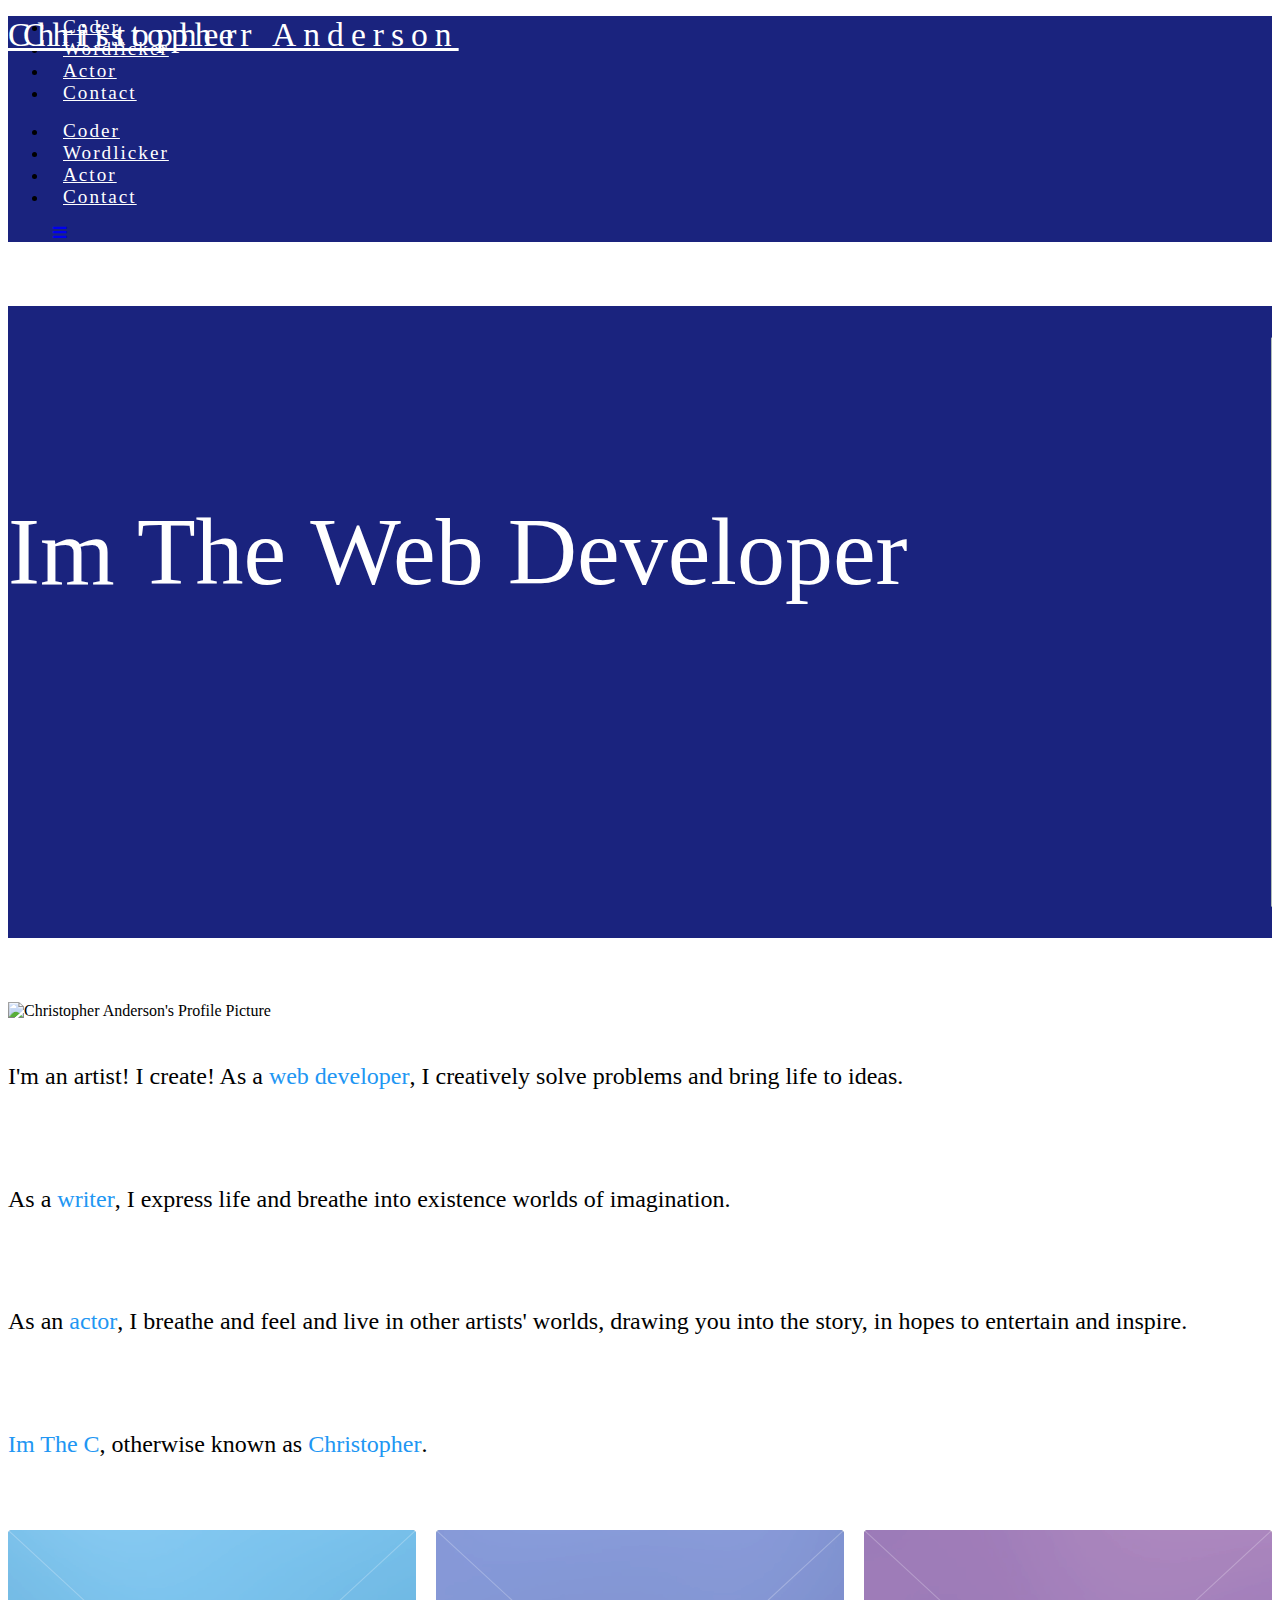
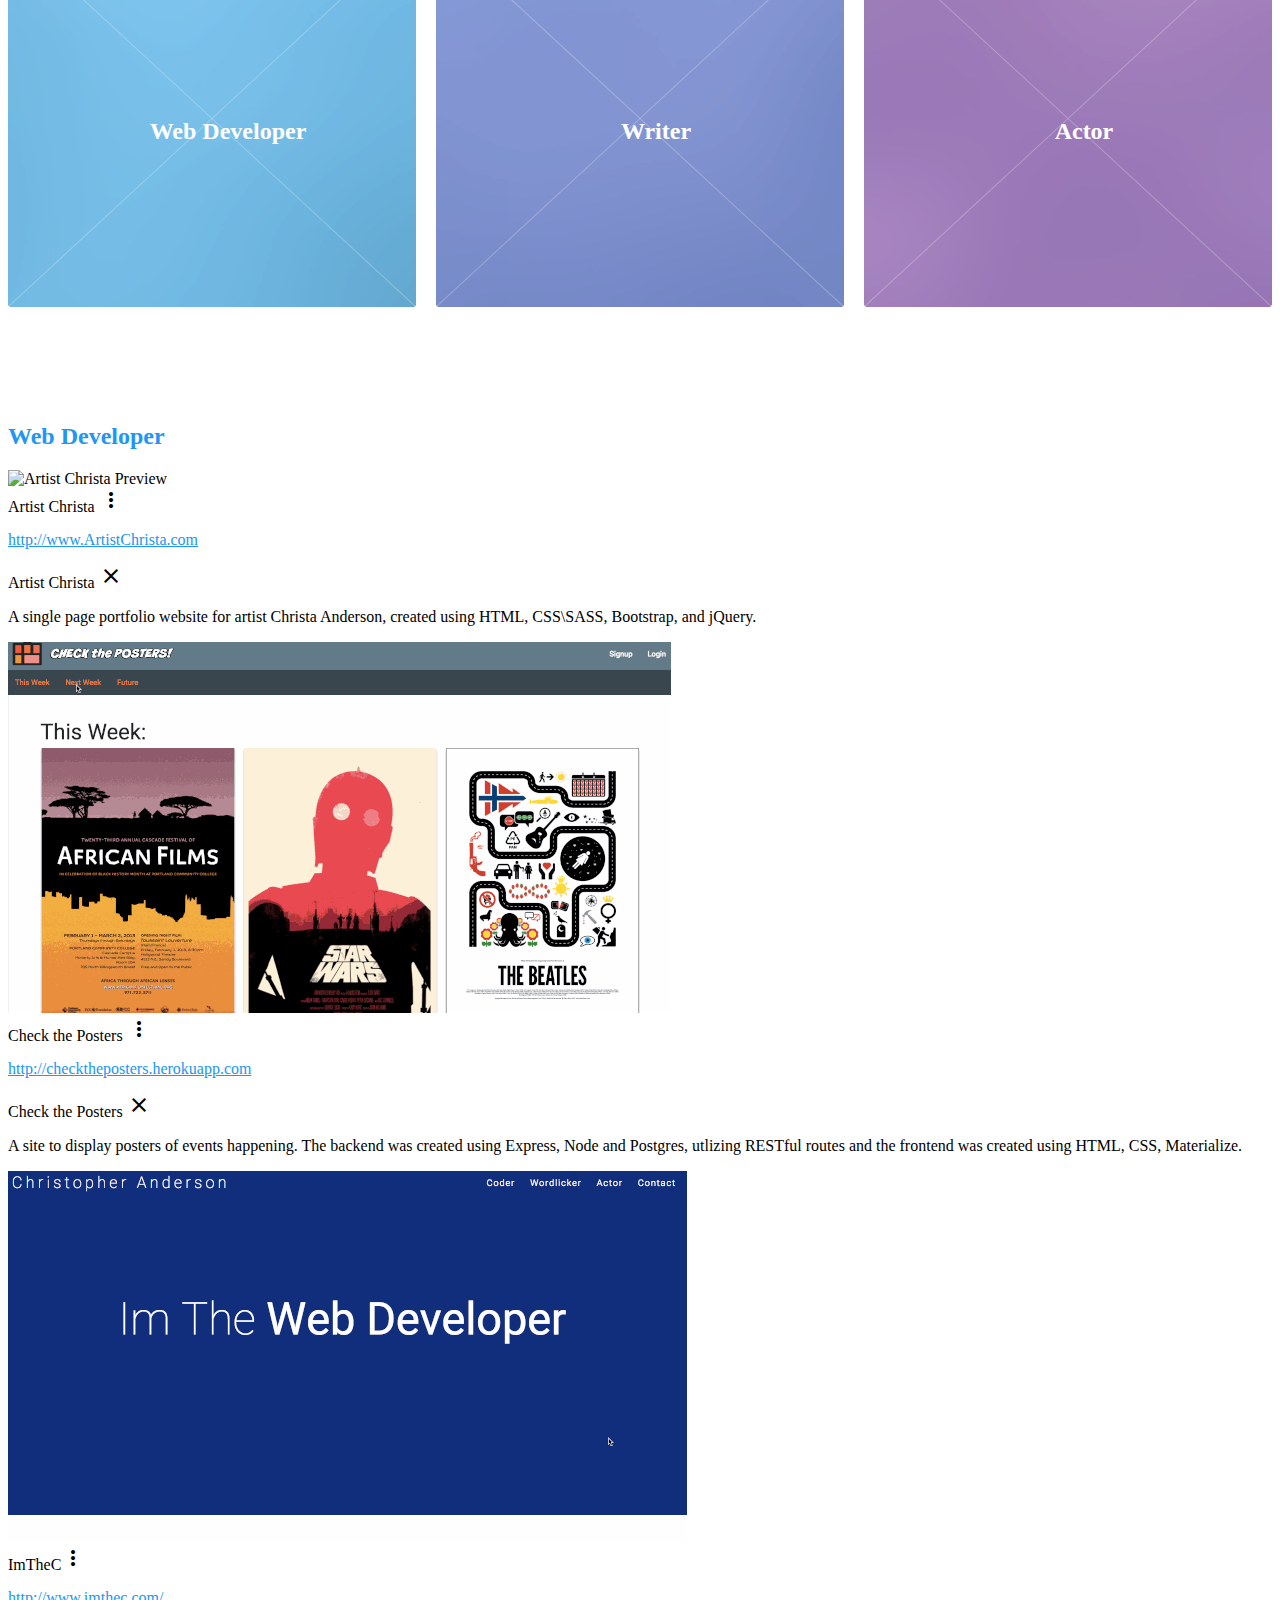
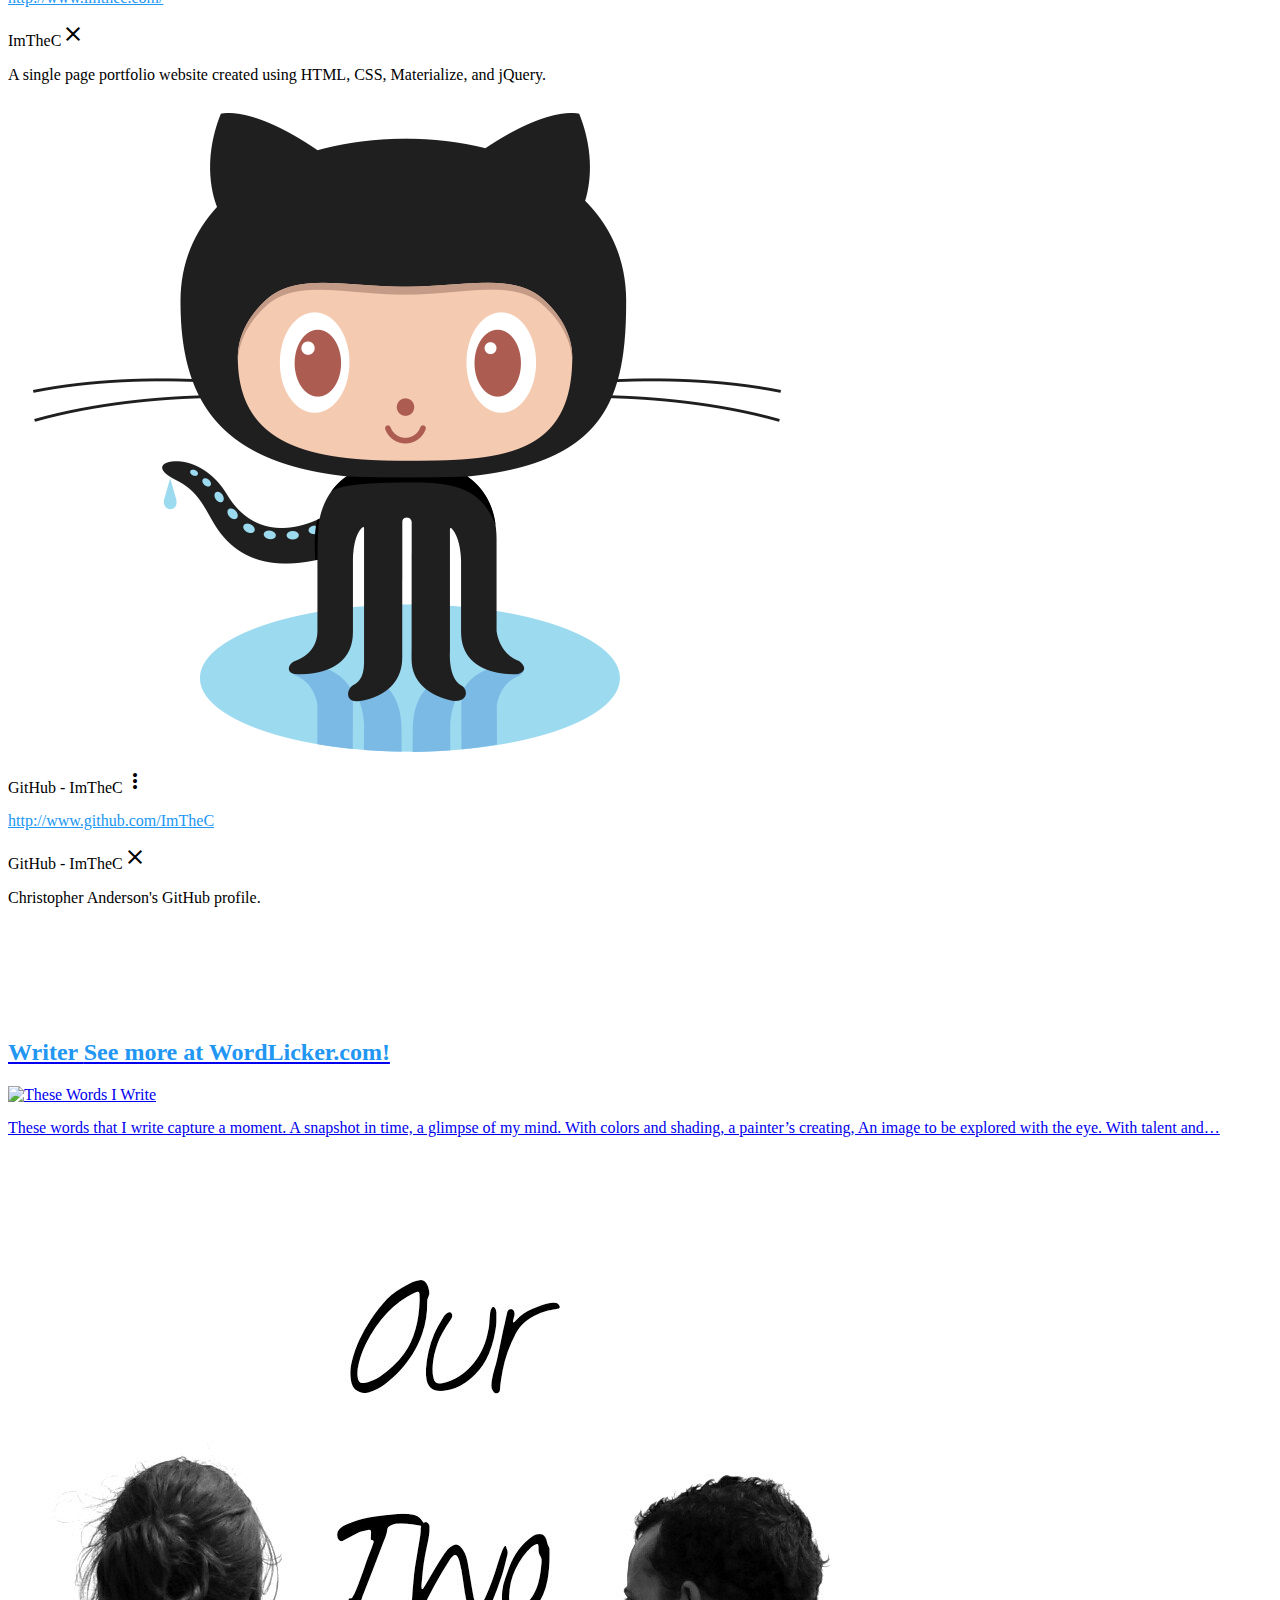
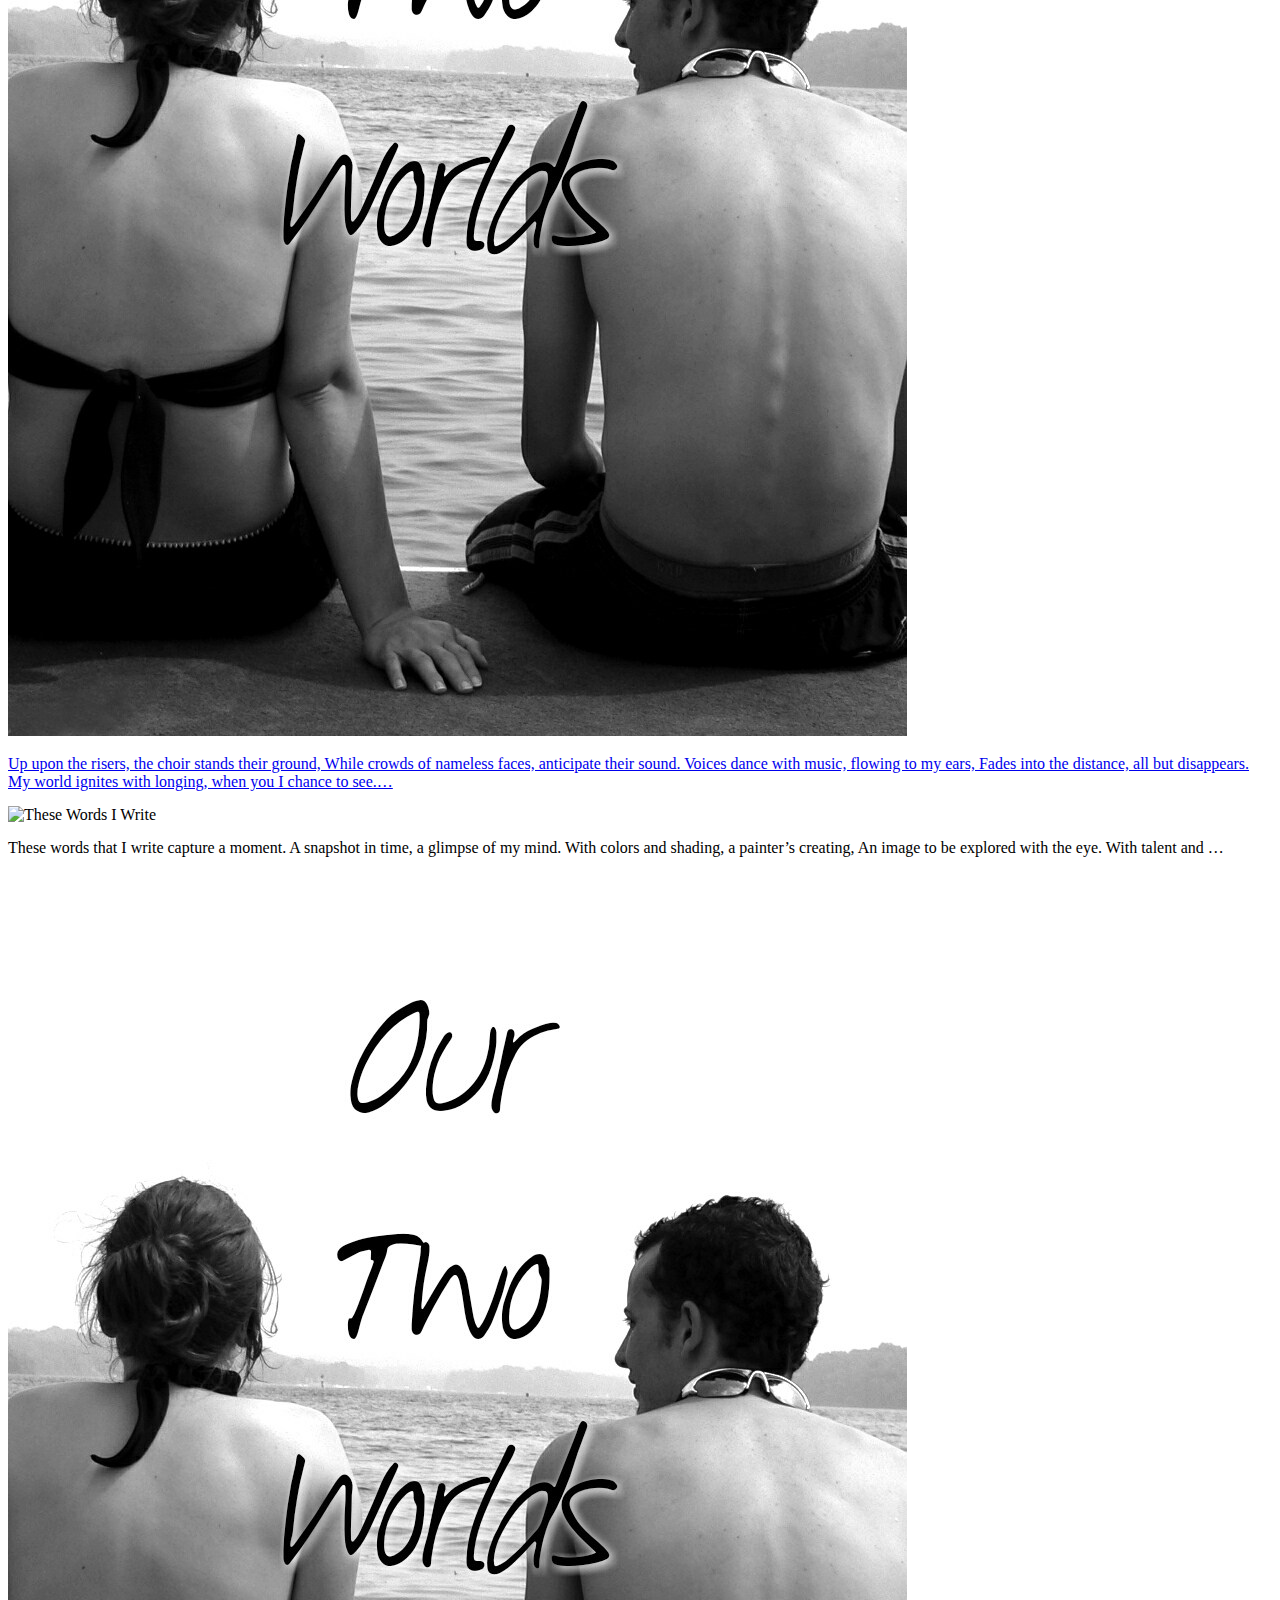
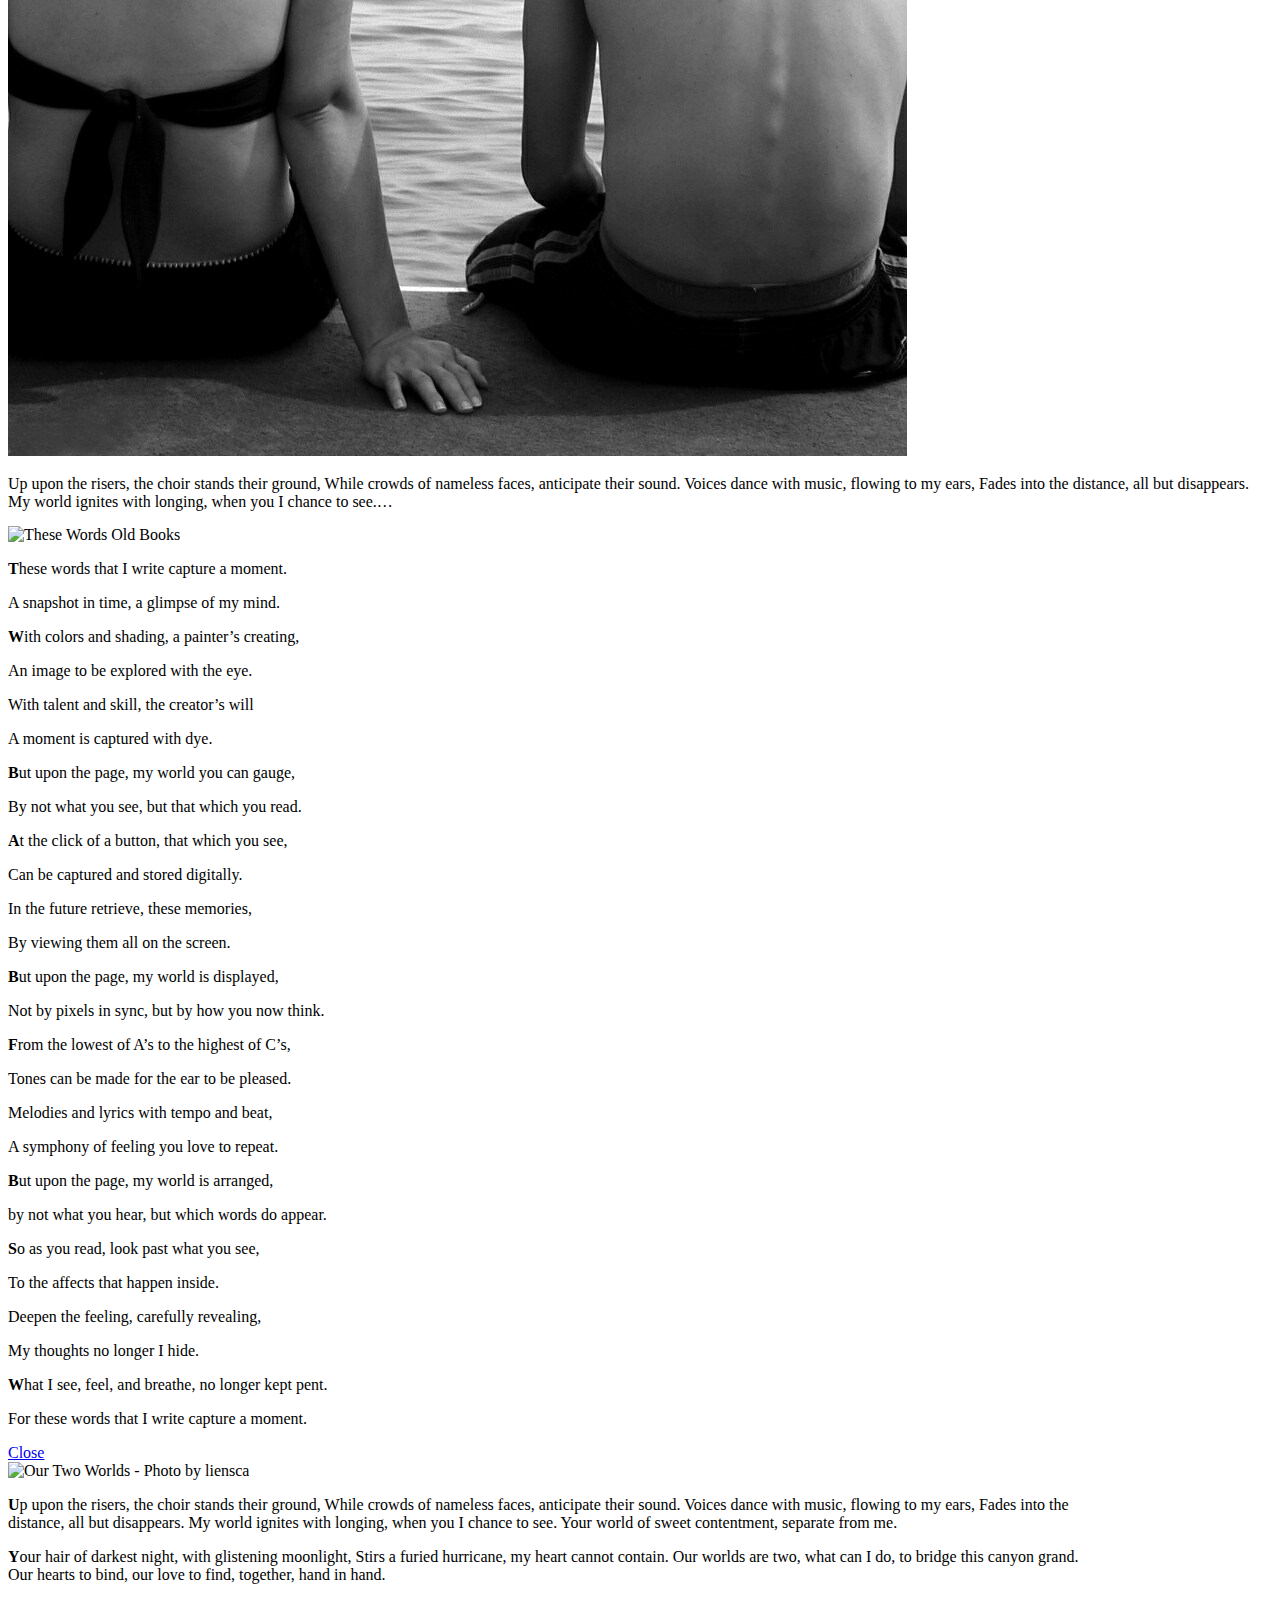
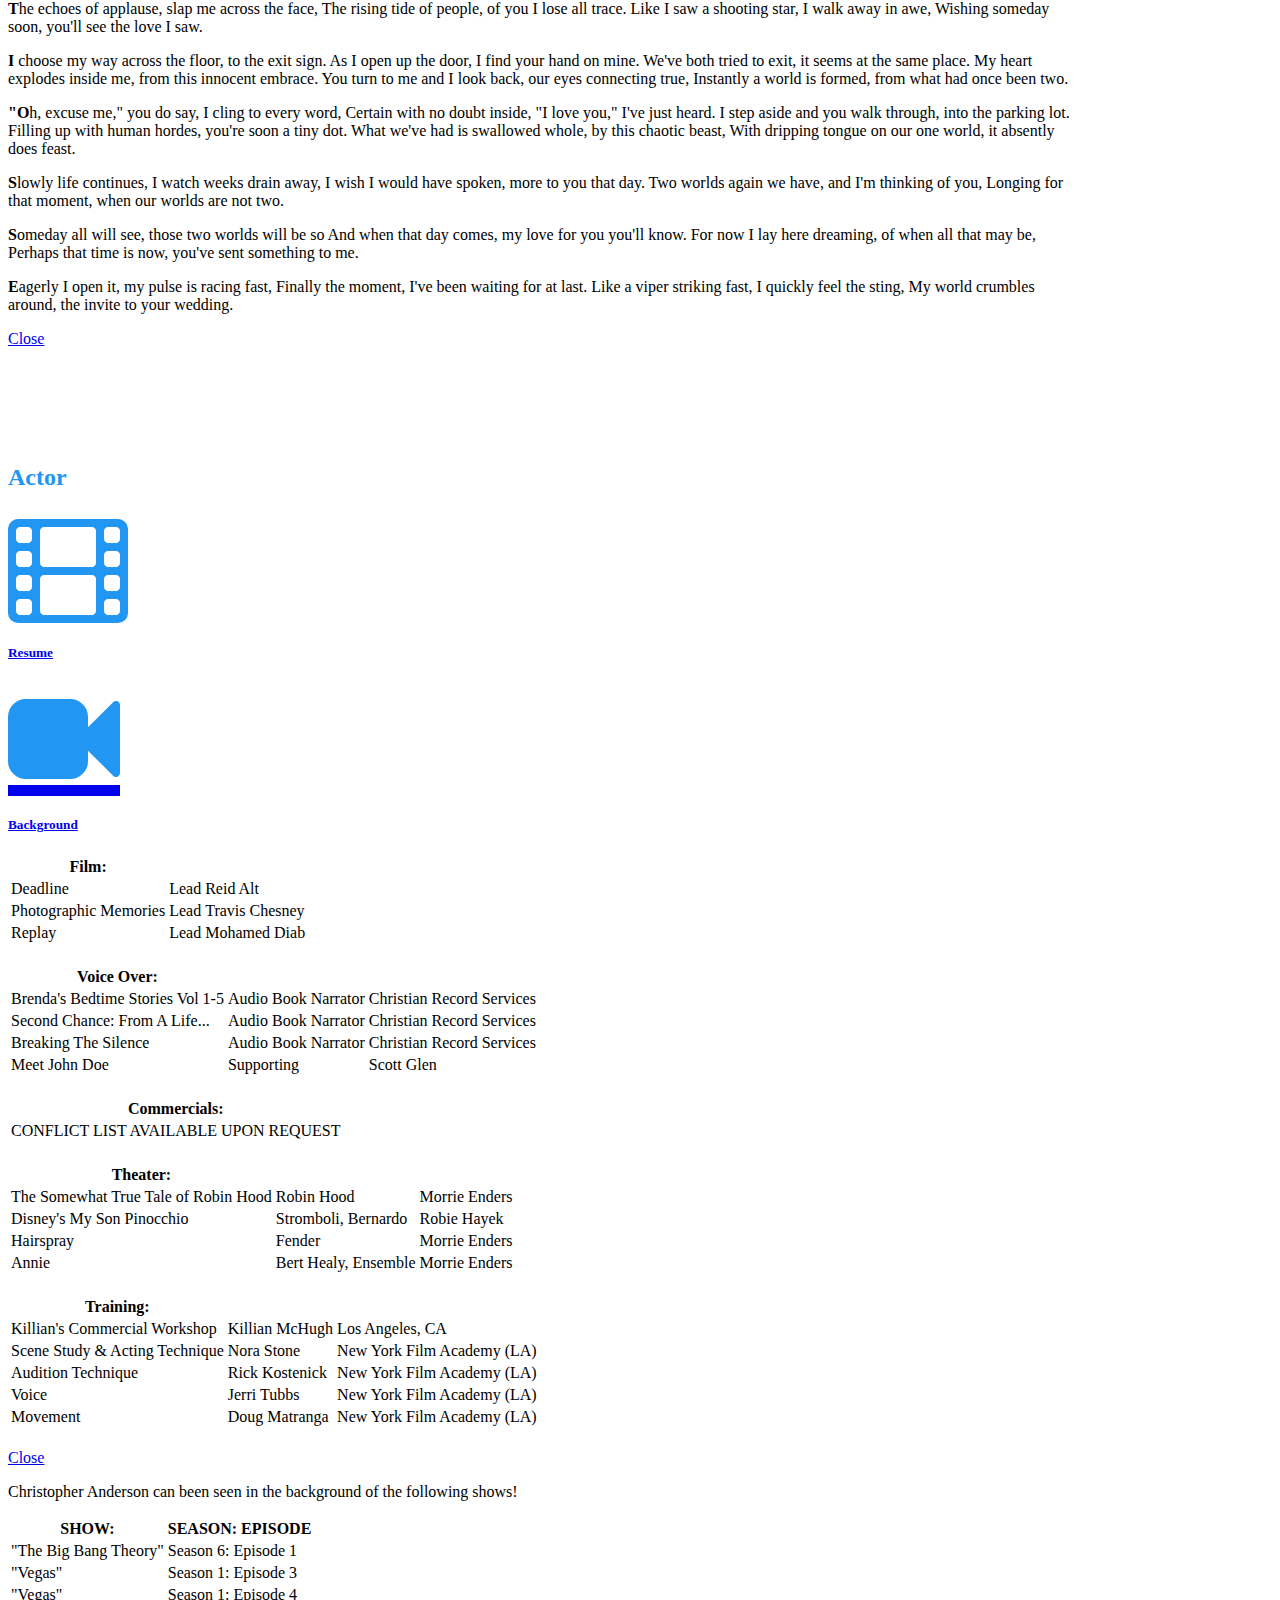
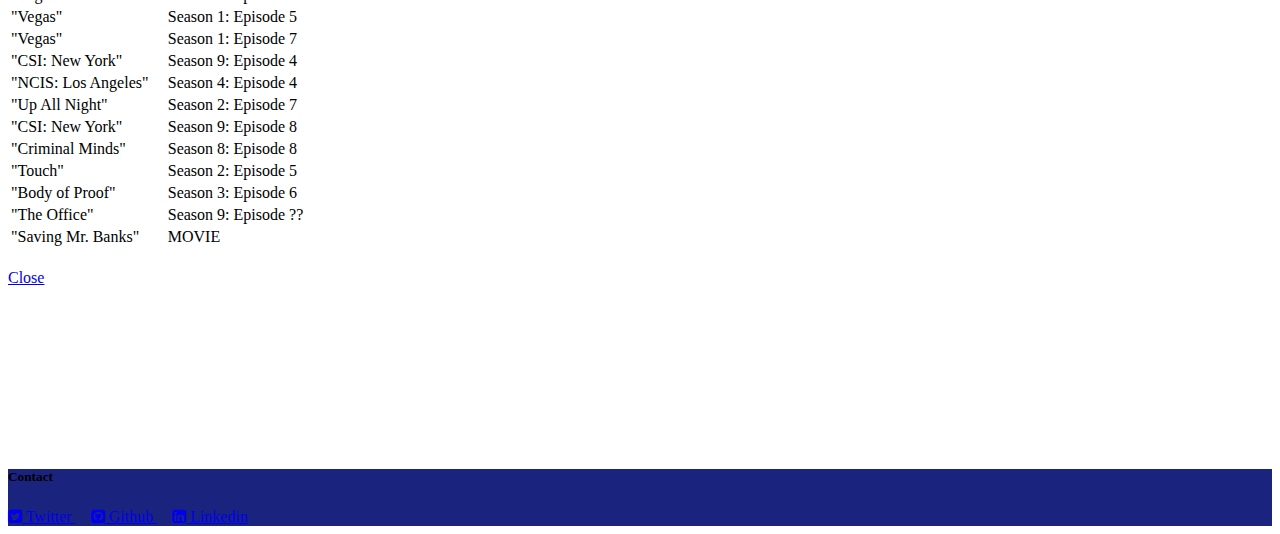
==== commit a9050b00: "Optimize based on feedback" ====
--- a/index.html
+++ b/index.html
@@ -28,7 +28,8 @@
  <div class="navbar-fixed">
 		<nav id="nav_f" class="default_color">
 				<div class="nav-wrapper">
-				<a href="#" id="logo-container" class="brand-logo bump-left">Christopher Anderson</a>
+				<a href="#" id="logo-container" class="brand-logo hide-on-small-only bump-left">Christopher Anderson</a>
+				<a href="#" id="logo-container" class="brand-logo hide-on-med-and-up align-right">Christopher</a>
 						<ul class="right hide-on-med-and-down bump-right">
 								<li><a href="#coder">Coder</a></li>
 								<li><a href="#writer">Wordlicker</a></li>
@@ -84,7 +85,7 @@
 						<img src="img/pic02.jpg" alt="" />
 					</span>
 					<a href="#coder">
-						<h2>Coder</h2>
+						<h2>Web Developer</h2>
 						<div class="content">
 							<p>Full-stack web developer comfortable with JavaScript, Node, Express, Angular, Postgres, and learning new languages.</p>
 						</div>
@@ -119,14 +120,15 @@
 
 </div>
 
+<div class="section"></div>
 <div class="divider"></div>
-<div class="section"></div>
+<div class="section" id="coder"></div>
 
 
 <!--Coder-->
-<div class="section scrollspy" id="coder">
+<div class="section scrollspy">
 		<div class="container">
-				<h2 class="header text_b">Coder </h2>
+				<h2 class="header text_b">Web Developer </h2>
 				<div class="row">
 						<div class="col s12 m4 l4">
 								<div class="card hoverable small">
@@ -157,23 +159,52 @@
 												<p>A site to display posters of events happening. The backend was created using Express, Node and Postgres, utlizing RESTful routes and the frontend was created using HTML, CSS, Materialize.</p>
 										</div>
 								</div>
+						</div><div class="col s12 m4 l4">
+								<div class="card hoverable small">
+										<div class="card-image waves-effect waves-block waves-light">
+												<img class="activator" src="img/imthecSM.gif" alt="ImTheC.com Preview">
+										</div>
+										<div class="card-content">
+												<span class="card-title activator grey-text text-darken-4">ImTheC<i class="material-icons right">more_vert</i></span>
+												<p><a href="http://www.imthec.com/">http://www.imthec.com/</a></p>
+										</div>
+										<div class="card-reveal">
+												<span class="card-title grey-text text-darken-4">ImTheC<i class="material-icons right">close</i></span>
+												<p>A single page portfolio website created using HTML, CSS, Materialize, and jQuery.</p>
+										</div>
+								</div>
+						</div>
+						<div class="col s12 m4 l4">
+								<div class="card hoverable small">
+										<div class="card-image waves-effect waves-block waves-light">
+												<img class="activator" src="img/octocat.png" alt="GitHub">
+										</div>
+										<div class="card-content">
+												<span class="card-title activator grey-text text-darken-4">GitHub - ImTheC<i class="material-icons right">more_vert</i></span>
+												<p><a target="_blank" href="http://www.github.com/ImTheC">http://www.github.com/ImTheC</a></p>
+										</div>
+										<div class="card-reveal">
+												<span class="card-title grey-text text-darken-4">GitHub - ImTheC<i class="material-icons right">close</i></span>
+												<p>Christopher Anderson's GitHub profile.</p>
+										</div>
+								</div>
 						</div>
 
 				</div>
 		</div>
 </div>
 
-<div class="section"></div>
+<div class="section-medium"></div>
 <div class="divider"></div>
-<div class="section"></div>
+<div class="section" id="writer"></div>
 
 
 <!--Writer-->
-<div class="section scrollspy" id="writer">
+<div class="section scrollspy">
 		<div class="container">
 				<div class="row">
 					<div class="col s12">
-						<a target="_blank" href="http://wordlicker.com">
+						<a target="_blank" href="http://www.wordlicker.com">
 							<h2 class="header text_b">Writer
 								<span class="right header flow-text">See more at WordLicker.com!</span>
 							</h2>
@@ -250,50 +281,52 @@
 		<div id="thesewordsiwrite" class="modal modal-fixed-footer">
 
 			<div class="modal-content">
-				<div class="container">
-
-					&nbsp;
-
-					<p style="text-align: center;"><img class="aligncenter wp-image-27" src="http://wordlicker.com/wp-content/uploads/2016/02/OldBooksTheseWords-1024x686.jpg" alt="These Words Old Books" width="450" height="302" /></p>
-					<p style="text-align: center;"><span style="font-size: 24pt;">T</span>hese words that I write capture a moment.</p>
-					<p style="text-align: center;">A snapshot in time, a glimpse of my mind.</p>
-					&nbsp;
-					<p style="text-align: center;"><span style="font-size: 24pt;">W</span>ith colors and shading, a painter’s creating,</p>
-					<p style="text-align: center;"><span style="font-size: 12pt;">An image to be explored with the eye.</span></p>
-					<p style="text-align: center;"><span style="font-size: 12pt;">With talent and skill, the creator’s will,</span></p>
-					<p style="text-align: center;"><span style="font-size: 12pt;">A moment is captured with dye.</span></p>
-					&nbsp;
-					<p style="text-align: center;"><span style="font-size: 12pt;"><span style="font-size: 24pt;">B</span>ut upon the page, my world you can gauge,</span></p>
-					<p style="text-align: center;"><span style="font-size: 12pt;">By not what you see, but that which you read.</span></p>
-					&nbsp;
-					<p style="text-align: center;"><span style="font-size: 12pt;"><span style="font-size: 24pt;">A</span>t the click of a button, that which you see,</span></p>
-					<p style="text-align: center;"><span style="font-size: 12pt;">Can be captured and stored digitally.</span></p>
-					<p style="text-align: center;"><span style="font-size: 12pt;">In the future retrieve, these memories,</span></p>
-					<p style="text-align: center;"><span style="font-size: 12pt;">By viewing them all on the screen.</span></p>
-					&nbsp;
-					<p style="text-align: center;"><span style="font-size: 12pt;"><span style="font-size: 24pt;">B</span>ut upon the page, my world is displayed,</span></p>
-					<p style="text-align: center;"><span style="font-size: 12pt;">Not by pixels in sync, but by how you now think.</span></p>
-					&nbsp;
-					<p style="text-align: center;"><span style="font-size: 12pt;"><span style="font-size: 24pt;">F</span>rom the lowest of A’s to the highest of C’s,</span></p>
-					<p style="text-align: center;"><span style="font-size: 12pt;">Tones can be made for the ear to be pleased.</span></p>
-					<p style="text-align: center;"><span style="font-size: 12pt;">Melodies and lyrics with tempo and beat,</span></p>
-					<p style="text-align: center;"><span style="font-size: 12pt;">A symphony of feeling you love to repeat.</span></p>
-					&nbsp;
-					<p style="text-align: center;"><span style="font-size: 12pt;"><span style="font-size: 24pt;">B</span>ut upon the page, my world is arranged,</span></p>
-					<p style="text-align: center;"><span style="font-size: 12pt;">by not what you hear, but which words do appear.</span></p>
-					&nbsp;
-					<p style="text-align: center;"><span style="font-size: 12pt;"><span style="font-size: 24pt;">S</span>o as you read, look past what you see,</span></p>
-					<p style="text-align: center;"><span style="font-size: 12pt;">To the affects that happen inside.</span></p>
-					<p style="text-align: center;"><span style="font-size: 12pt;">Deepen the feeling, carefully revealing,</span></p>
-					<p style="text-align: center;"><span style="font-size: 12pt;">My thoughts no longer I hide.</span></p>
-					&nbsp;
-					<p style="text-align: center;"><span style="font-size: 12pt;"><span style="font-size: 24pt;">W</span>hat I see, feel, and breathe, no longer kept pent.</span></p>
-					<p style="text-align: center;"><span style="font-size: 12pt;">For these words that I write capture a moment.</span></p>
-					&nbsp;
-
-					<hr />
-
-					&nbsp;
+				<div class="container center-align">
+
+					<img src="http://wordlicker.com/wp-content/uploads/2016/02/OldBooksTheseWords-1024x686.jpg" alt="These Words Old Books" width="450" height="302" />
+					<p class="flow-text"><span class="bold">T</span>hese words that I write capture a moment.</p>
+					<p class="flow-text">A snapshot in time, a glimpse of my mind.</p>
+					<div class="section"></div>
+
+					<p class="flow-text"><span class="bold">W</span>ith colors and shading, a painter’s creating,</p>
+					<p class="flow-text">An image to be explored with the eye.</p>
+					<p class="flow-text">With talent and skill, the creator’s will</p>
+					<p class="flow-text">A moment is captured with dye.</p>
+					<div class="section"></div>
+
+					<p class="flow-text"><span class="bold">B</span>ut upon the page, my world you can gauge,</p>
+					<p class="flow-text">By not what you see, but that which you read.</p>
+					<div class="section"></div>
+
+					<p class="flow-text"><span class="bold">A</span>t the click of a button, that which you see,</p>
+					<p class="flow-text">Can be captured and stored digitally.</p>
+					<p class="flow-text">In the future retrieve, these memories,</p>
+					<p class="flow-text">By viewing them all on the screen.</p>
+					<div class="section"></div>
+
+					<p class="flow-text"><span class="bold">B</span>ut upon the page, my world is displayed,</p>
+					<p class="flow-text">Not by pixels in sync, but by how you now think.</p>
+					<div class="section"></div>
+
+					<p class="flow-text"><span class="bold">F</span>rom the lowest of A’s to the highest of C’s,</p>
+					<p class="flow-text">Tones can be made for the ear to be pleased.</p>
+					<p class="flow-text">Melodies and lyrics with tempo and beat,</p>
+					<p class="flow-text">A symphony of feeling you love to repeat.</p>
+					<div class="section"></div>
+
+					<p class="flow-text"><span class="bold">B</span>ut upon the page, my world is arranged,</p>
+					<p class="flow-text">by not what you hear, but which words do appear.</p>
+					<div class="section"></div>
+
+					<p class="flow-text"><span class="bold">S</span>o as you read, look past what you see,</p>
+					<p class="flow-text">To the affects that happen inside.</p>
+					<p class="flow-text">Deepen the feeling, carefully revealing,</p>
+					<p class="flow-text">My thoughts no longer I hide.</p>
+					<div class="section"></div>
+
+					<p class="flow-text"><span class="bold">W</span>hat I see, feel, and breathe, no longer kept pent.</p>
+					<p class="flow-text">For these words that I write capture a moment.</p>
+					<div class="section"></div>
 
 				</div>
 			</div>
@@ -307,62 +340,63 @@
 		<div id="ourtwoworlds" class="modal modal-fixed-footer">
 
 			<div class="modal-content">
-				<div class="container">
-
-					&nbsp;
-					<p style="text-align: center;"><img class="aligncenter wp-image-68" src="http://wordlicker.com/wp-content/uploads/2016/02/1455903353481-228x300.jpg" alt="Our Two Worlds - Photo by liensca" width="450" height="593" /></p>
-					&nbsp;
-					<p style="text-align: center;"><span style="font-size: 24pt;">U</span>p upon the risers, the choir stands their ground,</p>
-					<p style="text-align: center;">While crowds of nameless faces, anticipate their sound.</p>
-					<p style="text-align: center;">Voices dance with music, flowing to my ears,</p>
-					<p style="text-align: center;">Fades into the distance, all but disappears.</p>
-					<p style="text-align: center;">My world ignites with longing, when you I chance to see.</p>
-					<p style="text-align: center;">Your world of sweet contentment, separate from me.</p>
-					&nbsp;
-					<p style="text-align: center;"><span style="font-size: 24pt;">Y</span>our hair of darkest night, with glistening moonlight,</p>
-					<p style="text-align: center;">Stirs a furied hurricane, my heart cannot contain.</p>
-					<p style="text-align: center;">Our worlds are two, what can I do, to bridge this canyon grand.</p>
-					<p style="text-align: center;">Our hearts to bind, our love to find, together, hand in hand.</p>
-					&nbsp;
-					<p style="text-align: center;"><span style="font-size: 24pt;">T</span>he echoes of applause, slap me across the face,</p>
-					<p style="text-align: center;">The rising tide of people, of you I lose all trace.</p>
-					<p style="text-align: center;">Like I saw a shooting star, I walk away in awe,</p>
-					<p style="text-align: center;">Wishing someday soon, you'll see the love I saw.</p>
-					&nbsp;
-					<p style="text-align: center;"><span style="font-size: 24pt;">I</span> choose my way across the floor, to the exit sign.</p>
-					<p style="text-align: center;">As I open up the door, I find your hand on mine.</p>
-					<p style="text-align: center;">We've both tried to exit, it seems at the same place.</p>
-					<p style="text-align: center;">My heart explodes inside me, from this innocent embrace.</p>
-					<p style="text-align: center;">You turn to me and I look back, our eyes connecting true,</p>
-					<p style="text-align: center;">Instantly a world is formed, from what had once been two.</p>
-					&nbsp;
-					<p style="text-align: center;"><span style="font-size: 24pt;">"O</span>h, excuse me," you do say, I cling to every word,</p>
-					<p style="text-align: center;">Certain with no doubt inside, "I love you," I've just heard.</p>
-					<p style="text-align: center;">I step aside and you walk through, into the parking lot.</p>
-					<p style="text-align: center;">Filling up with human hordes, you're soon a tiny dot.</p>
-					<p style="text-align: center;">What we've had is swallowed whole, by this chaotic beast,</p>
-					<p style="text-align: center;">With dripping tongue on our one world, it absently does feast.</p>
-					&nbsp;
-					<p style="text-align: center;"><span style="font-size: 24pt;">S</span>lowly life continues, I watch weeks drain away,</p>
-					<p style="text-align: center;">I wish I would have spoken, more to you that day.</p>
-					<p style="text-align: center;">Two worlds again we have, and I'm thinking of you,</p>
-					<p style="text-align: center;">Longing for that moment, when our worlds are not two.</p>
-					&nbsp;
-					<p style="text-align: center;"><span style="font-size: 24pt;">S</span>omeday all will see, those two worlds will be so</p>
-					<p style="text-align: center;">And when that day comes, my love for you you'll know.</p>
-					<p style="text-align: center;">For now I lay here dreaming, of when all that may be,</p>
-					<p style="text-align: center;">Perhaps that time is now, you've sent something to me.</p>
-					&nbsp;
-					<p style="text-align: center;"><span style="font-size: 24pt;">E</span>agerly I open it, my pulse is racing fast,</p>
-					<p style="text-align: center;">Finally the moment, I've been waiting for at last.</p>
-					<p style="text-align: center;">Like a viper striking fast, I quickly feel the sting,</p>
-					<p style="text-align: center;">My world crumbles around, the invite to your wedding.</p>
-					&nbsp;
-
-					<hr />
-
-					&nbsp;
-
+				<div class="container center-align">
+
+					<img class="center" src="http://wordlicker.com/wp-content/uploads/2016/02/1455903353481-228x300.jpg" alt="Our Two Worlds - Photo by liensca" width="450" height="593" />
+
+					<p class="flow-text"><span class="bold">U</span>p upon the risers, the choir stands their ground,
+					While crowds of nameless faces, anticipate their sound.
+					Voices dance with music, flowing to my ears,
+					Fades into the distance, all but disappears.
+					My world ignites with longing, when you I chance to see.
+					Your world of sweet contentment, separate from me.</p>
+					<div class="section"></div>
+
+					<p class="flow-text"><span class="bold">Y</span>our hair of darkest night, with glistening moonlight,
+					Stirs a furied hurricane, my heart cannot contain.
+					Our worlds are two, what can I do, to bridge this canyon grand.
+					Our hearts to bind, our love to find, together, hand in hand.</p>
+					<div class="section"></div>
+
+					<p class="flow-text"><span class="bold">T</span>he echoes of applause, slap me across the face,
+					The rising tide of people, of you I lose all trace.
+					Like I saw a shooting star, I walk away in awe,
+					Wishing someday soon, you'll see the love I saw.</p>
+					<div class="section"></div>
+
+					<p class="flow-text"><span class="bold">I</span> choose my way across the floor, to the exit sign.
+					As I open up the door, I find your hand on mine.
+					We've both tried to exit, it seems at the same place.
+					My heart explodes inside me, from this innocent embrace.
+					You turn to me and I look back, our eyes connecting true,
+					Instantly a world is formed, from what had once been two.</p>
+					<div class="section"></div>
+
+					<p class="flow-text"><span class="bold">"O</span>h, excuse me," you do say, I cling to every word,
+					Certain with no doubt inside, "I love you," I've just heard.
+					I step aside and you walk through, into the parking lot.
+					Filling up with human hordes, you're soon a tiny dot.
+					What we've had is swallowed whole, by this chaotic beast,
+					With dripping tongue on our one world, it absently does feast.</p>
+					<div class="section"></div>
+
+					<p class="flow-text"><span class="bold">S</span>lowly life continues, I watch weeks drain away,
+					I wish I would have spoken, more to you that day.
+					Two worlds again we have, and I'm thinking of you,
+					Longing for that moment, when our worlds are not two.</p>
+					<div class="section"></div>
+
+					<p class="flow-text"><span class="bold">S</span>omeday all will see, those two worlds will be so
+					And when that day comes, my love for you you'll know.
+					For now I lay here dreaming, of when all that may be,
+					Perhaps that time is now, you've sent something to me.</p>
+					<div class="section"></div>
+
+					<p class="flow-text"><span class="bold">E</span>agerly I open it, my pulse is racing fast,
+					Finally the moment, I've been waiting for at last.
+					Like a viper striking fast, I quickly feel the sting,
+					My world crumbles around, the invite to your wedding.</p>
+					<div class="section"></div>
 				</div>
 			</div>
 
@@ -374,13 +408,13 @@
 
 </div>
 
-<div class="section"></div>
+<div class="section-medium"></div>
 <div class="divider"></div>
-<div class="section"></div>
+<div class="section" id="actor"></div>
 
 
 	<!--Actor-->
-	<div class="section scrollspy" id="actor">
+	<div class="section scrollspy">
 		<div class="container">
 			<h2 class="header text_b">Actor </h2>
 			<div class="row">
@@ -655,16 +689,18 @@
 	</div> <!-- END OF ACTOR -->
 
 
-<div class="section"></div>
-<div class="section"></div>
+<div class="section-large"></div>
+
 
 
 <!--Footer-->
 <footer id="contact" class="page-footer default_color scrollspy">
 		<div class="container">
 				<div class="row">
-						<h5 class="white-text"> Contact </h5>
-						<div class="col s12">
+						<div class="col s12 m6">
+							<h5 class="white-text"> Contact </h5>
+						</div>
+						<div class="col s12 m6 right-align">
 								<a class="white-text bump-right" target="_blank" href="https://www.twitter.com/ImTheC">
 										<i class="small fa fa-twitter-square white-text"></i> Twitter
 								</a>
@@ -683,7 +719,7 @@
 
 		<div class="footer-copyright default_color">
 				<div class="container">
-						<p>Christopher Anderson - ImTheC</p>
+						<div class="section"></div>
 				</div>
 		</div>
 </footer>
--- a/css/style.css
+++ b/css/style.css
@@ -22,19 +22,34 @@
 	width: auto;
 }
 
+.bold {
+	font-weight: bold;
+}
+
 table {
 	margin-bottom: 20px;
 }
 
 .modal.modal-fixed-footer {
-	width: 70%;
-	max-height: 80%;
-	height: 80%;
+	width: 85%;
+	max-height: 85%;
+	height: 85%;
 }
 
 .strike {
 	text-decoration: line-through;
 }
+
+.section-medium {
+	padding-top: 3rem;
+	padding-bottom: 3rem;
+}
+
+.section-large {
+	padding-top: 5rem;
+	padding-bottom: 5rem;
+}
+
 
 .default_color{background-color: #1a237e !important}
 
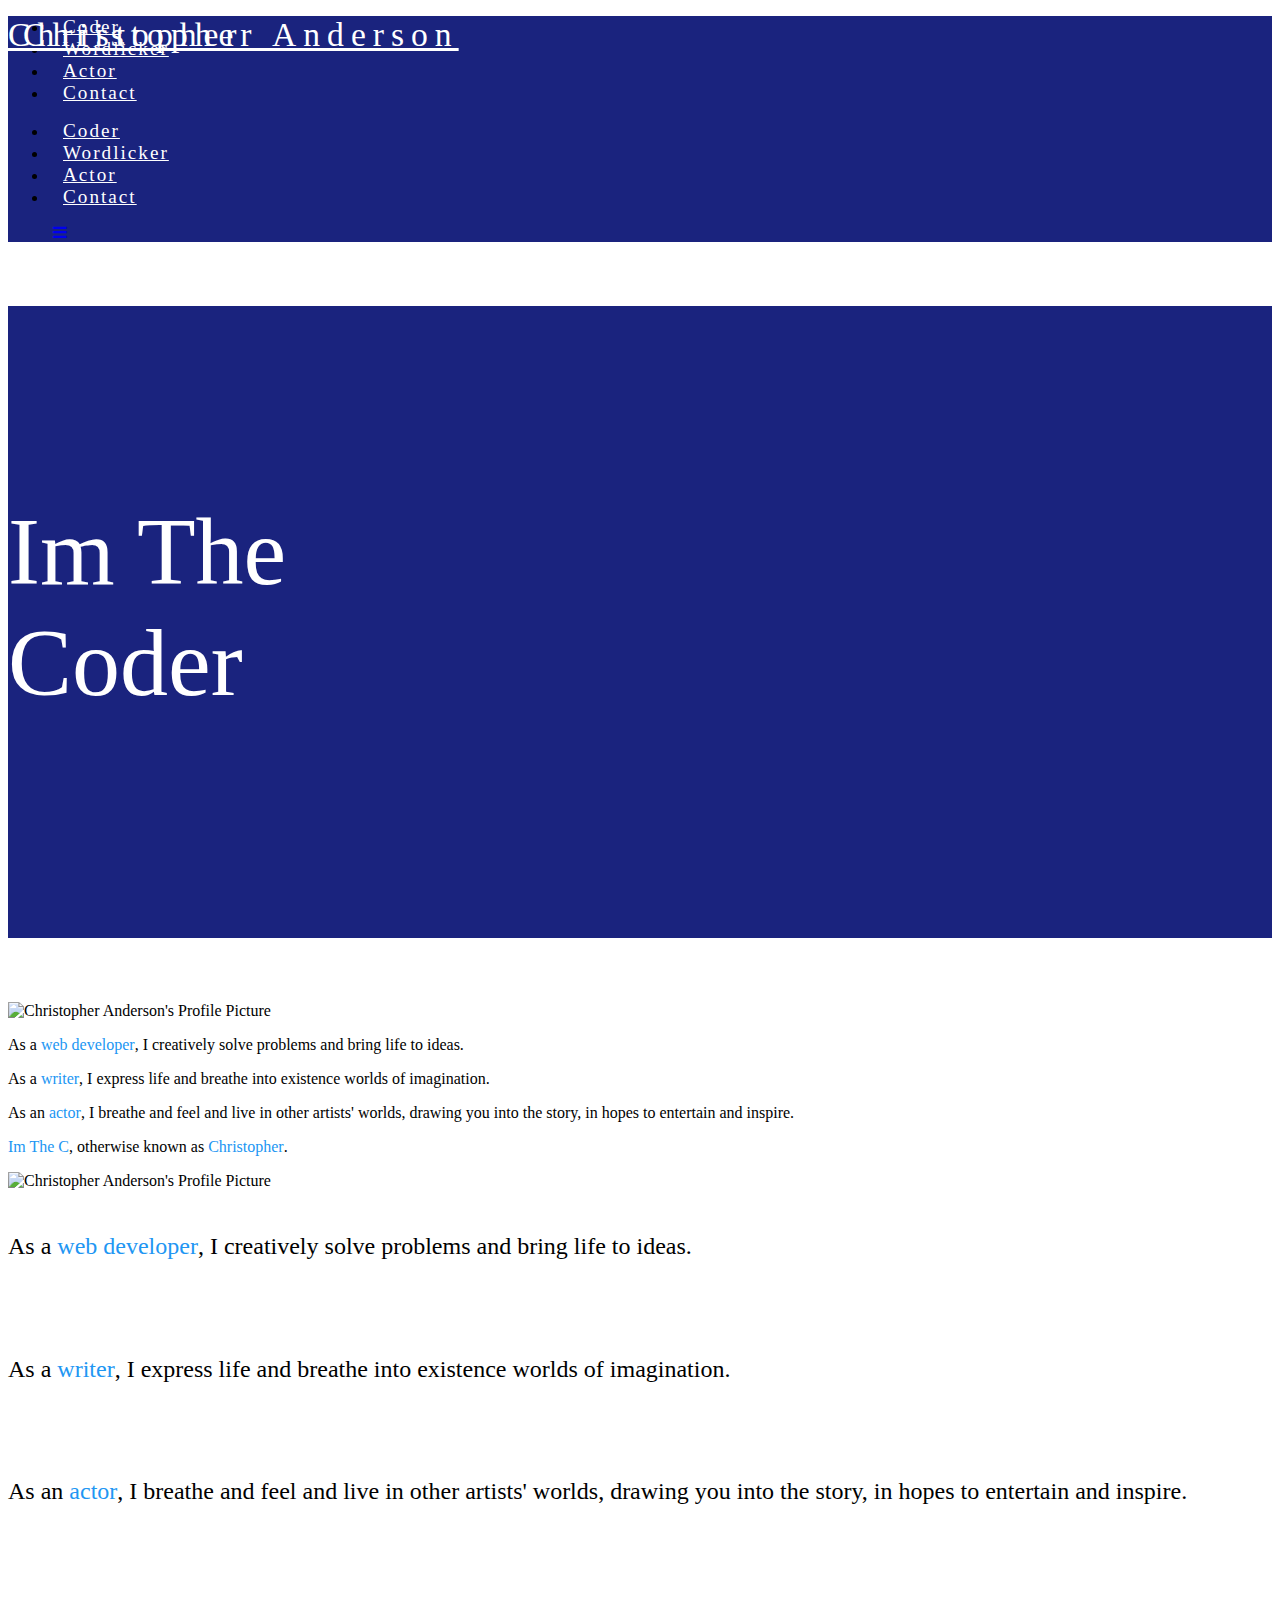
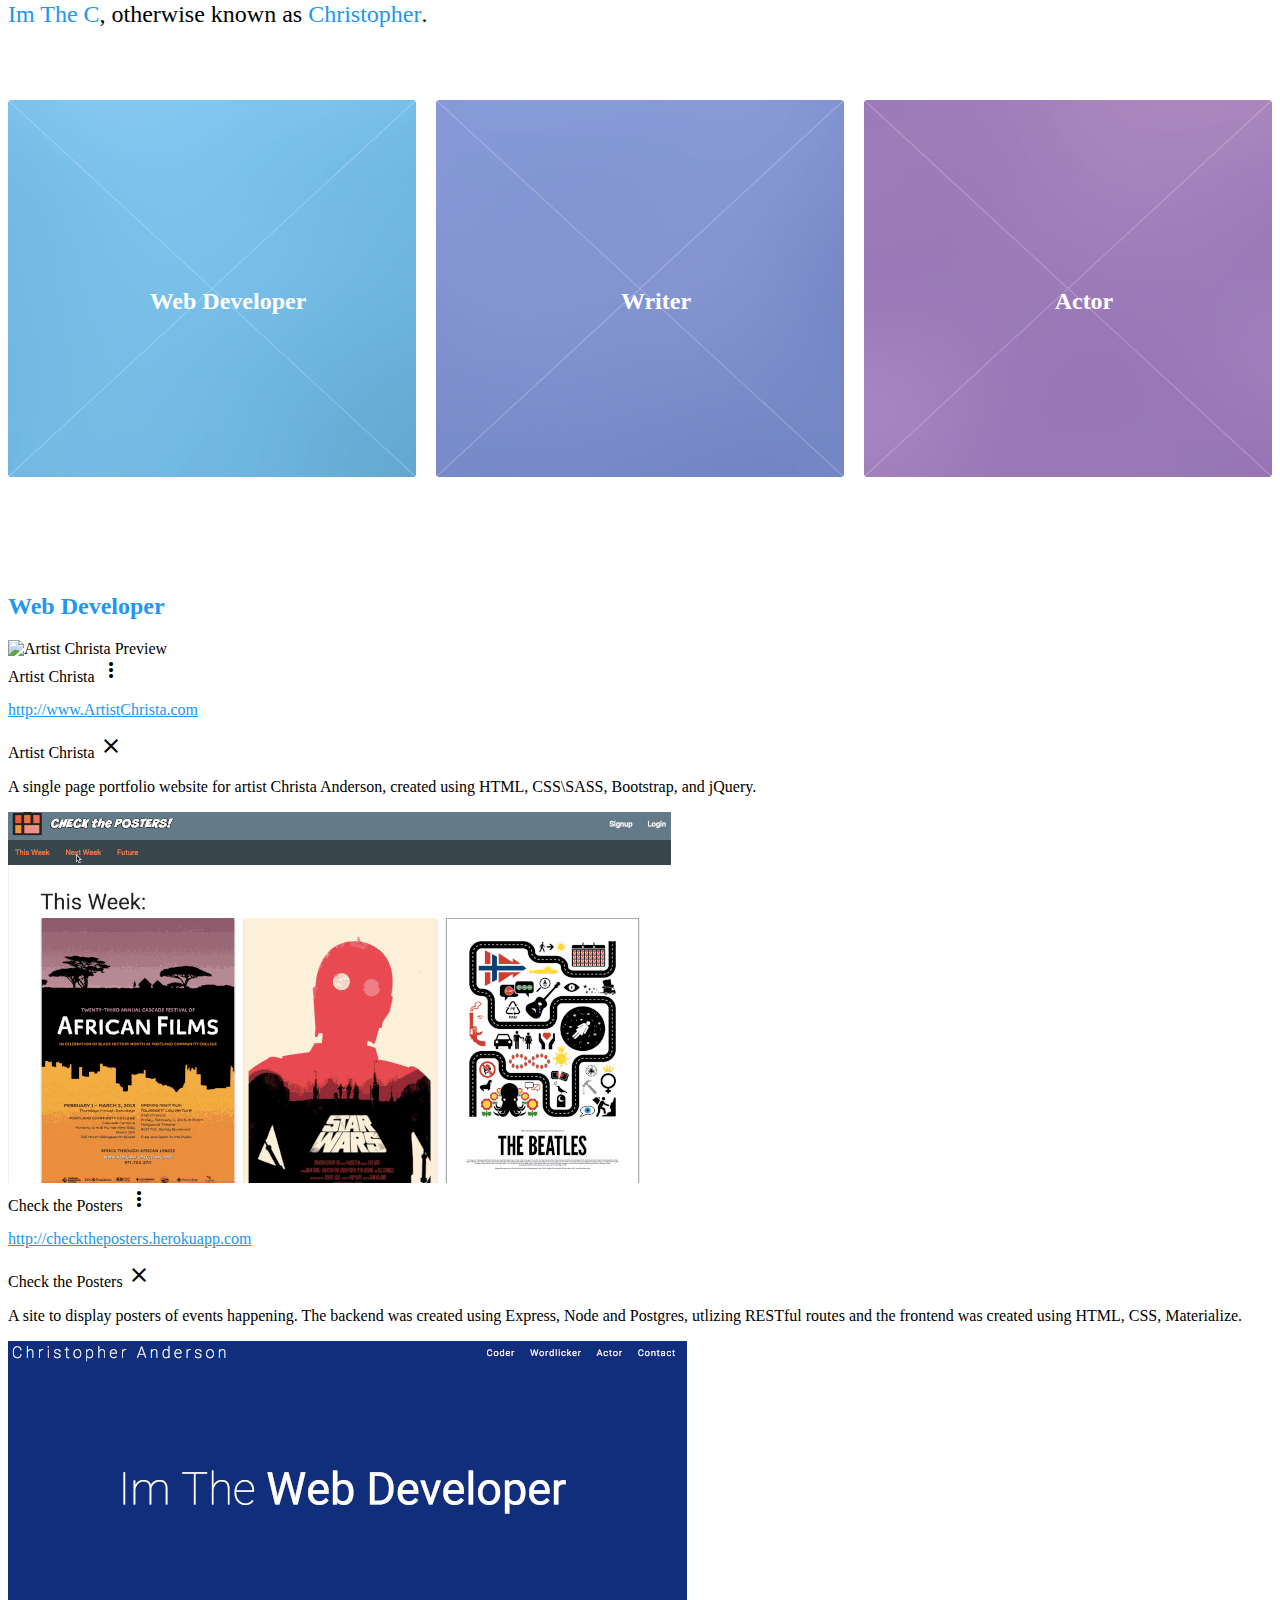
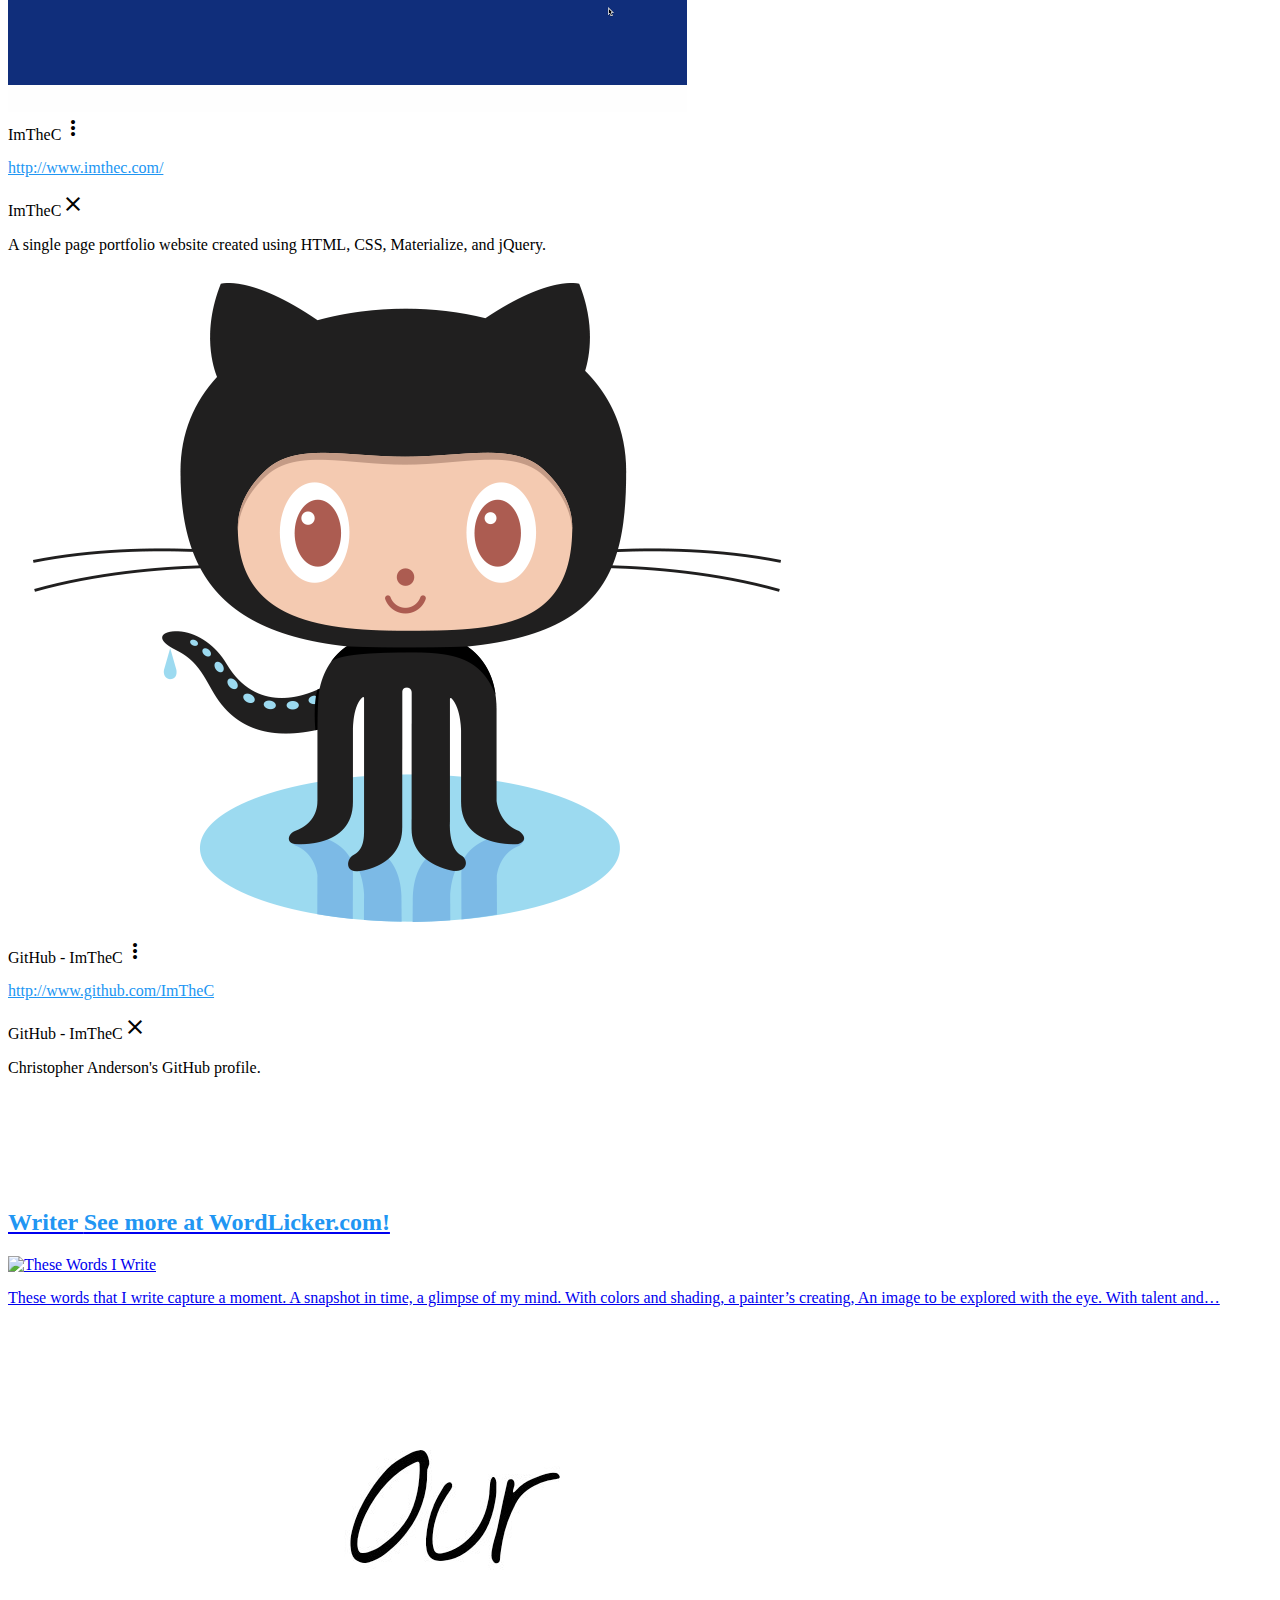
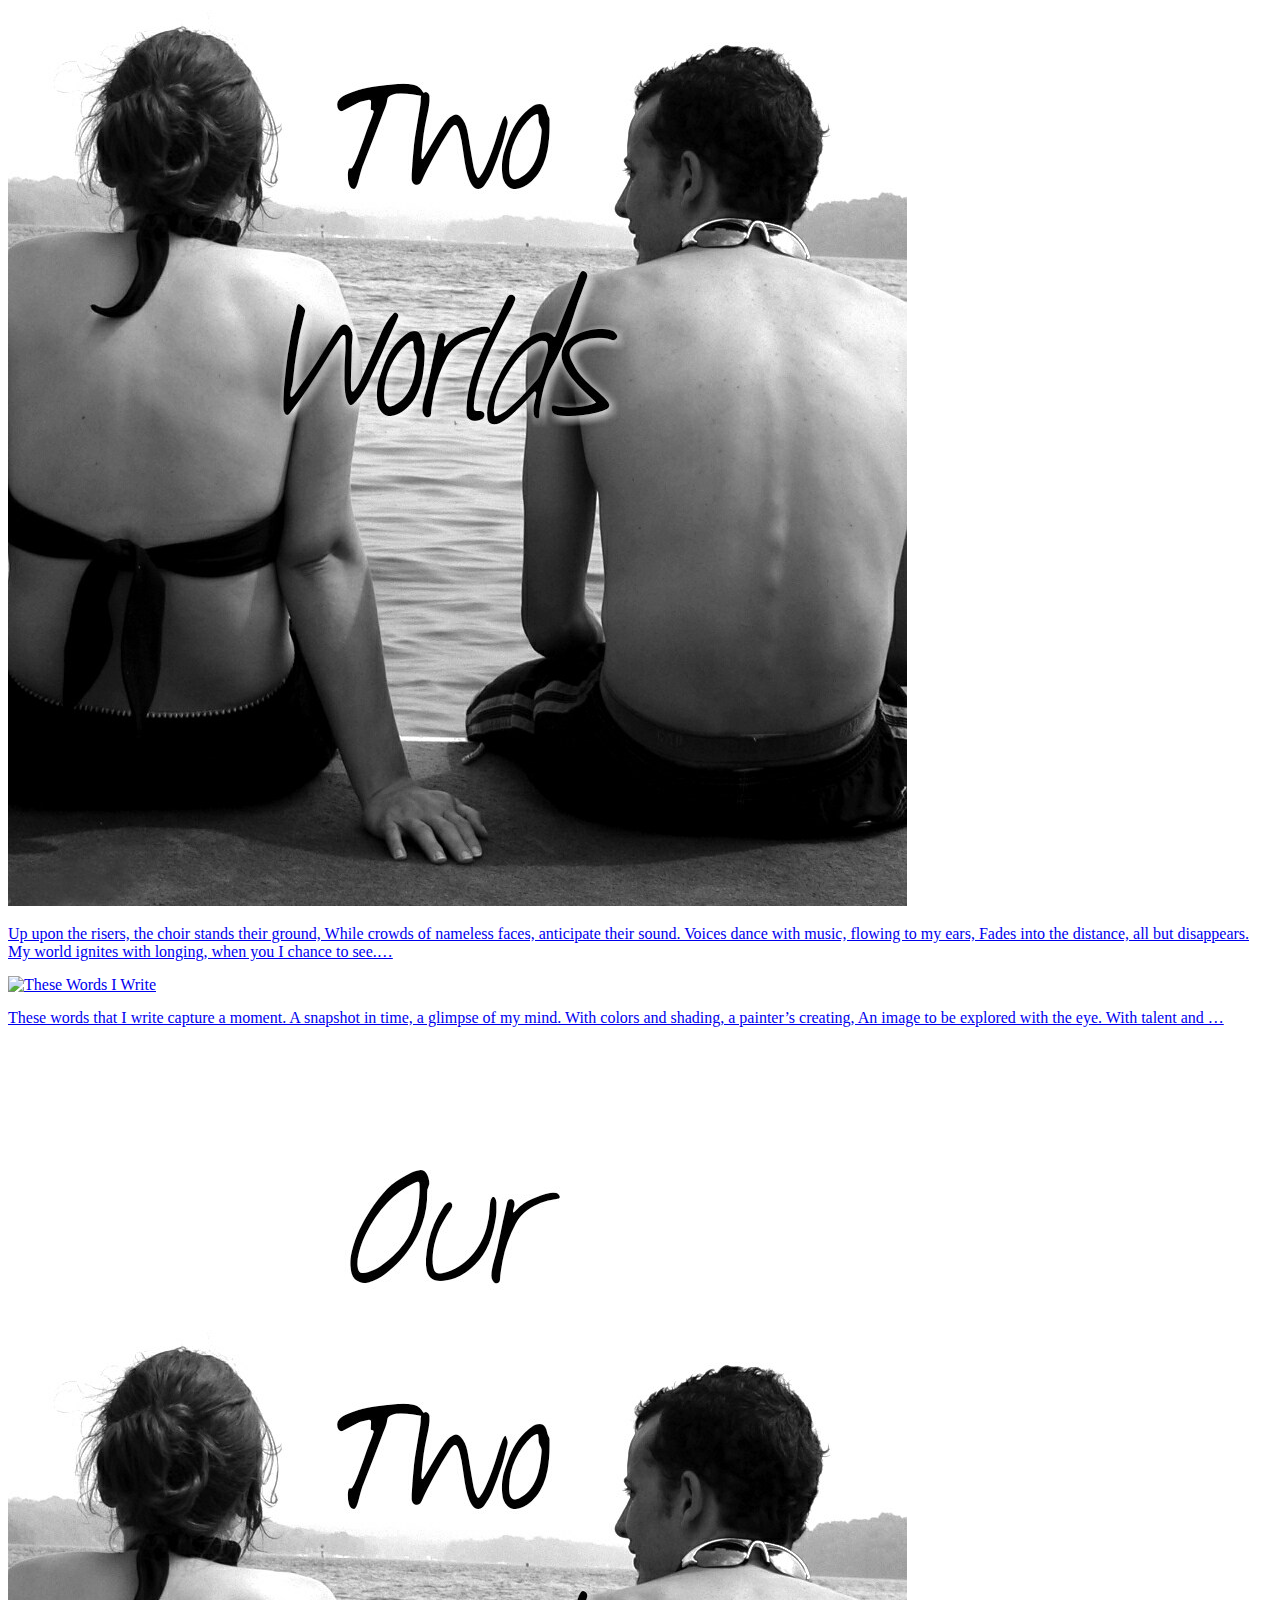
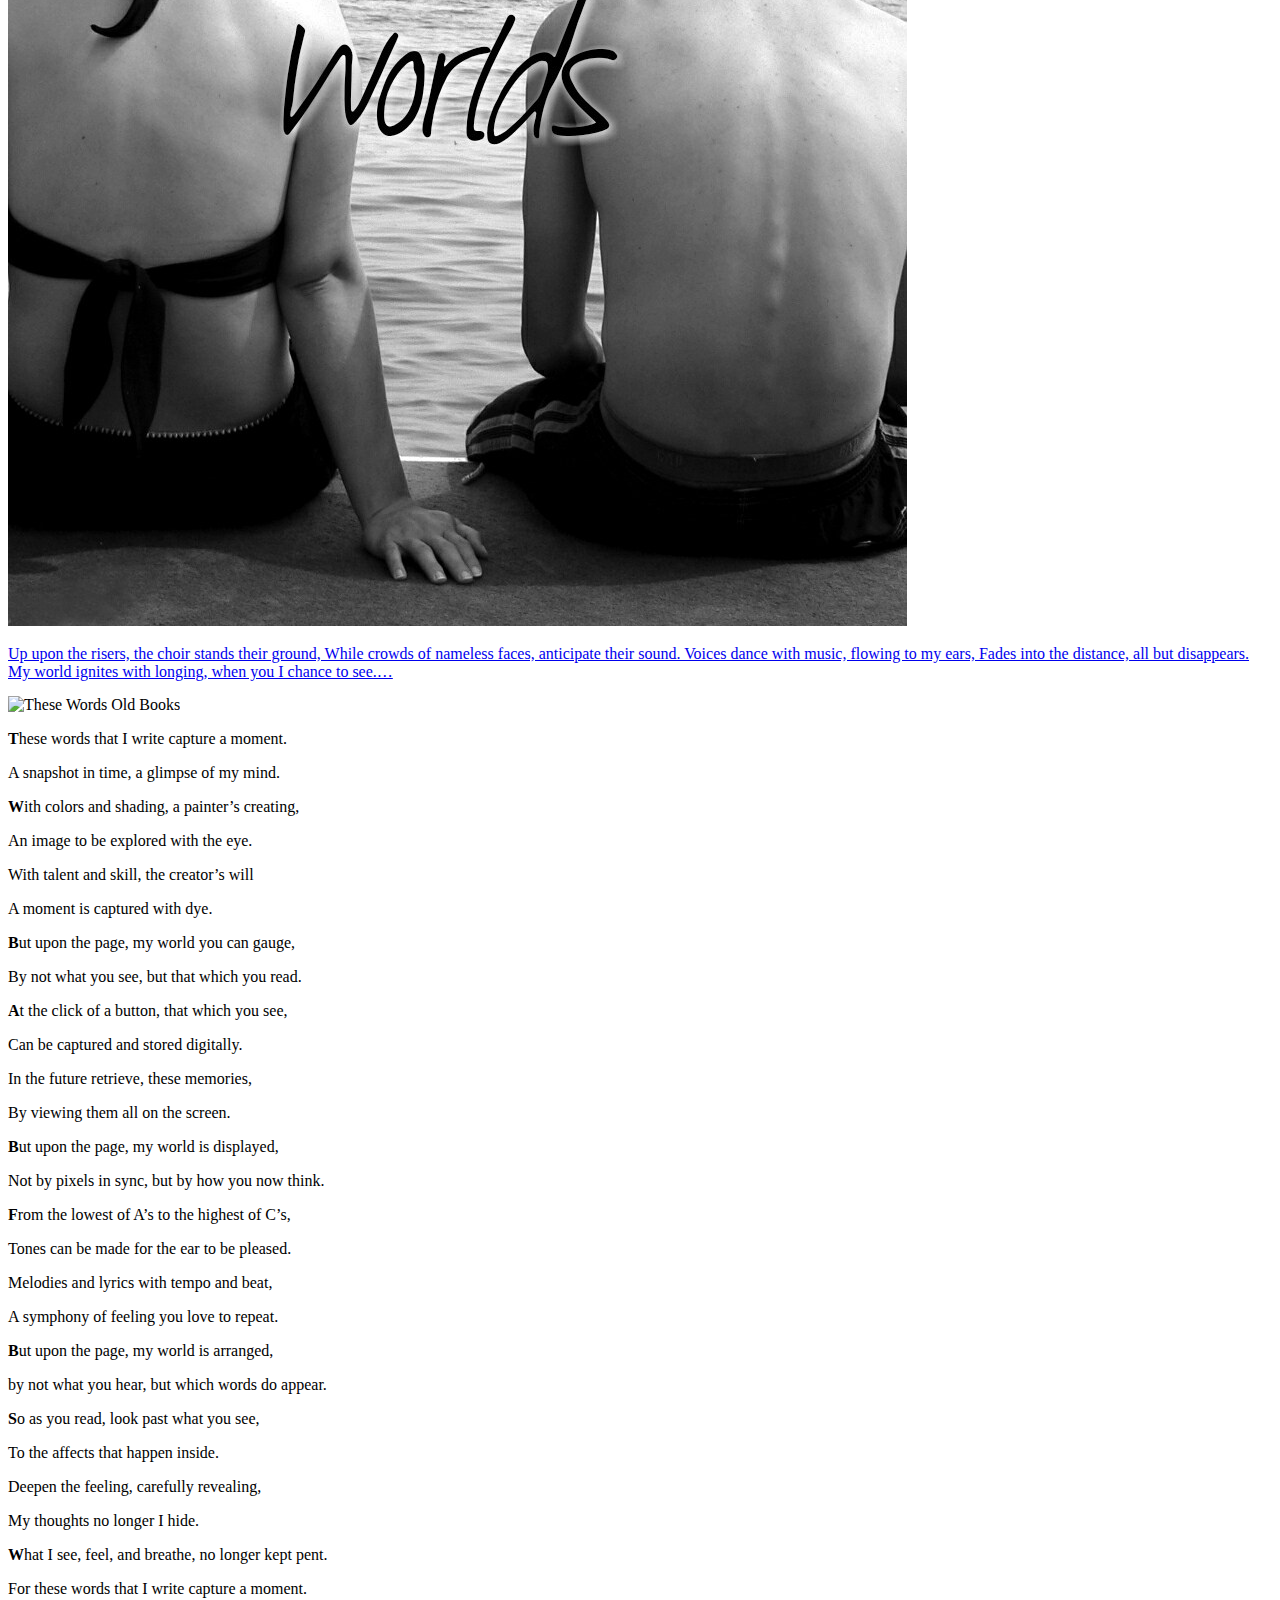
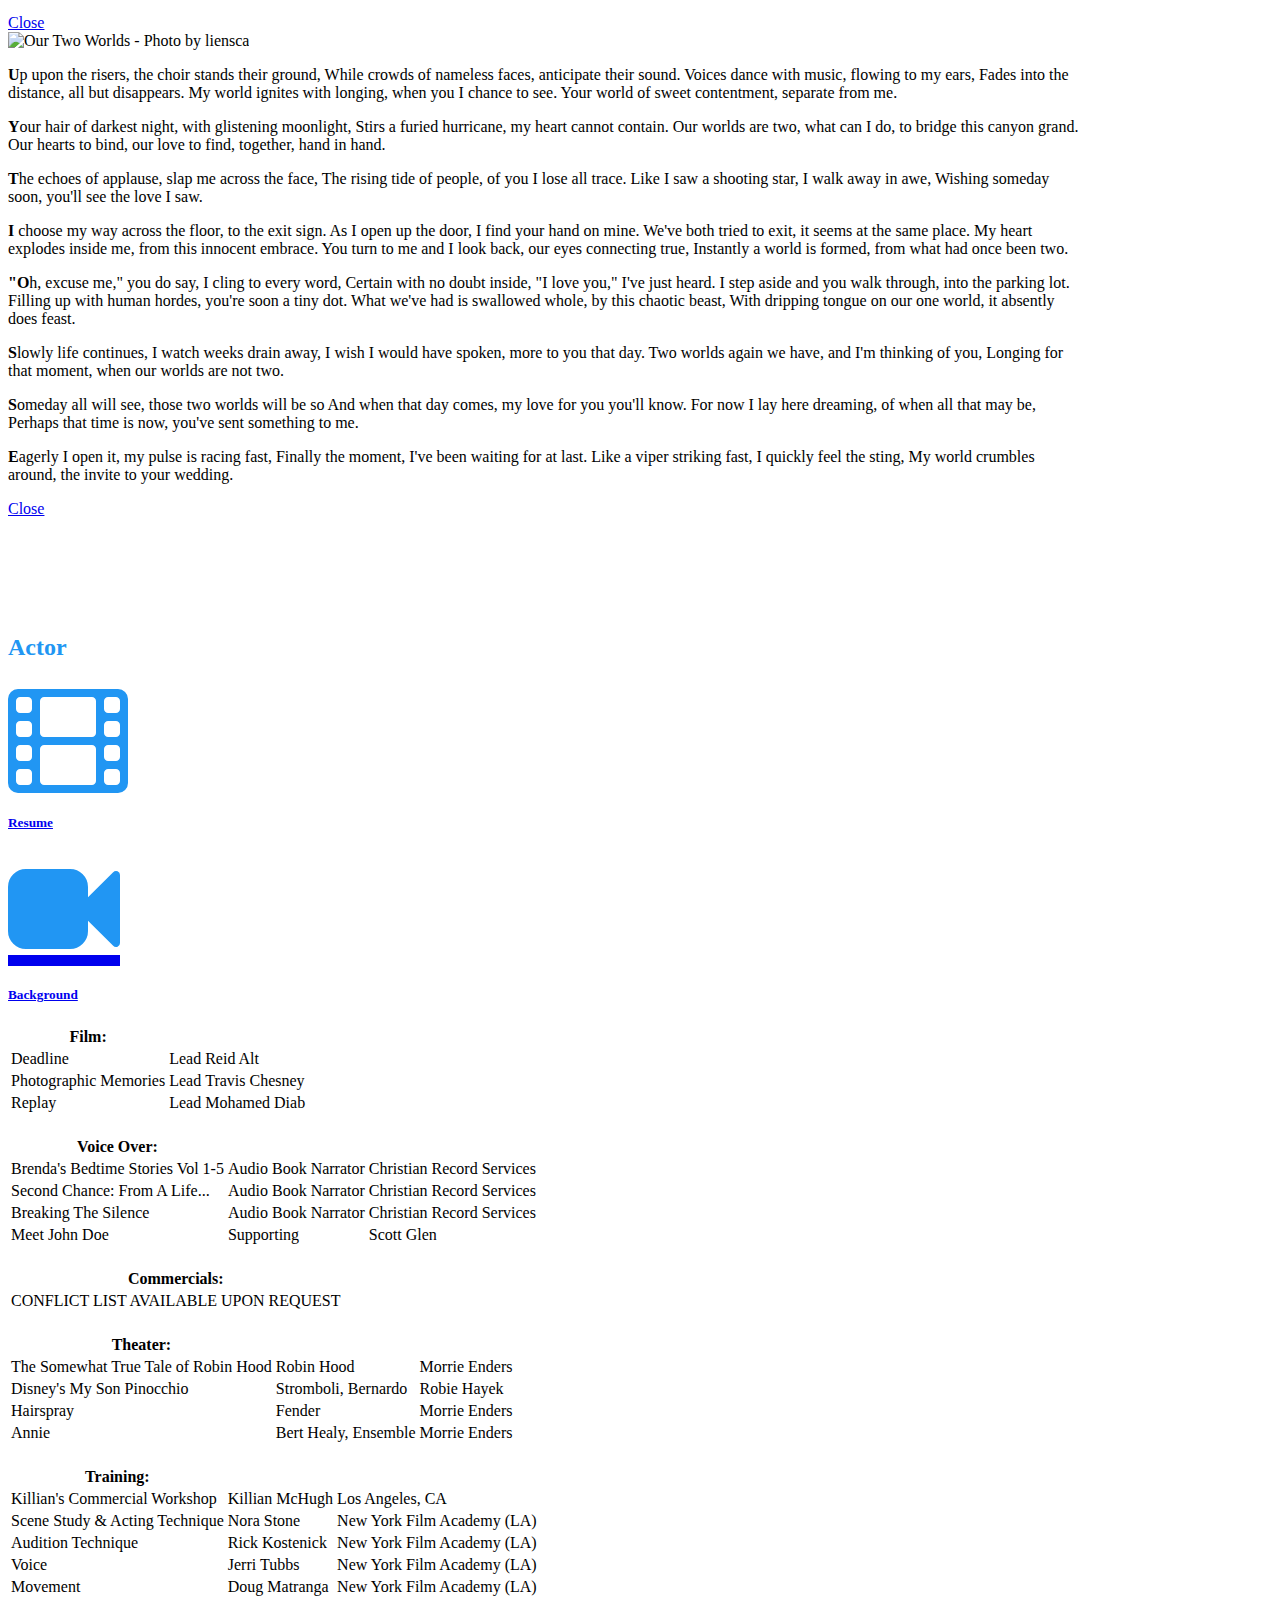
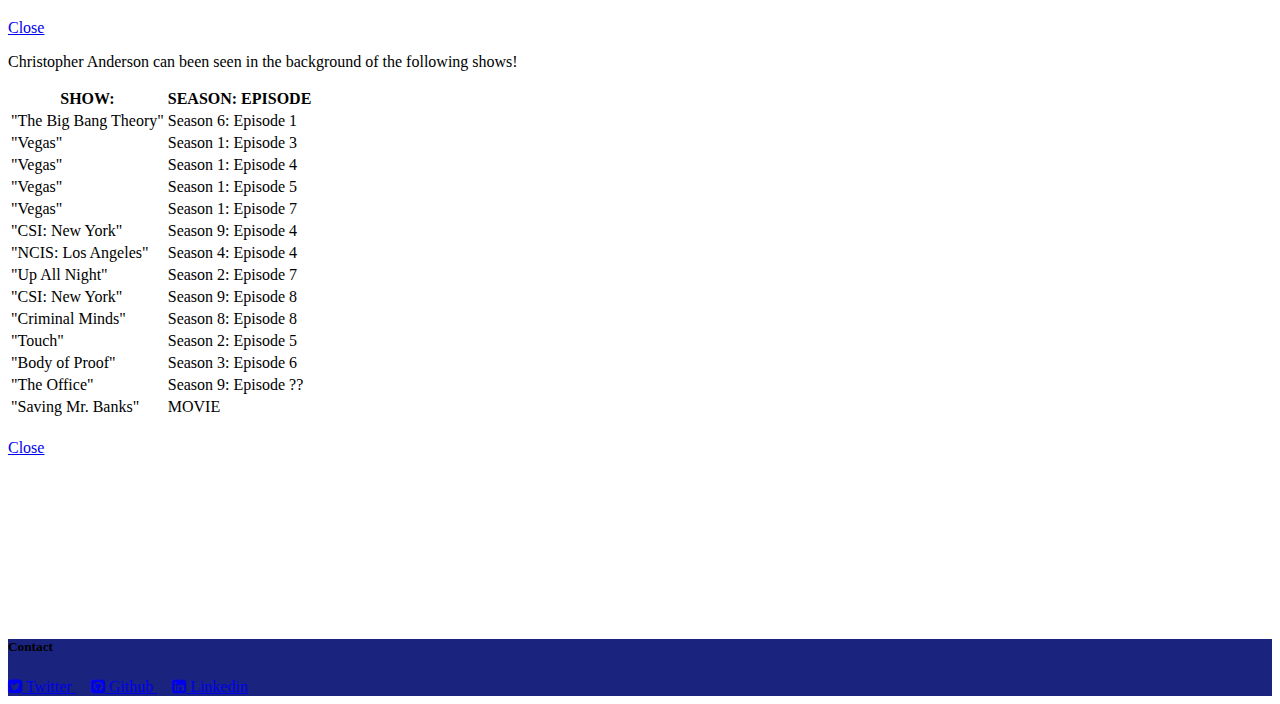
==== commit a96d3ac0: "Optimize for mobile (font size, rem pulse line, etc.)" ====
--- a/index.html
+++ b/index.html
@@ -26,11 +26,11 @@
 
 <!--Navigation-->
  <div class="navbar-fixed">
-		<nav id="nav_f" class="default_color">
+		<nav class="default_color nav-no-shadow">
 				<div class="nav-wrapper">
 				<a href="#" id="logo-container" class="brand-logo hide-on-small-only bump-left">Christopher Anderson</a>
-				<a href="#" id="logo-container" class="brand-logo hide-on-med-and-up align-right">Christopher</a>
-						<ul class="right hide-on-med-and-down bump-right">
+				<a href="#" id="logo-containerSM" class="brand-logo hide-on-med-and-up">Christopher</a>
+						<ul class="right hide-on-med-and-down">
 								<li><a href="#coder">Coder</a></li>
 								<li><a href="#writer">Wordlicker</a></li>
 								<li><a href="#actor">Actor</a></li>
@@ -51,13 +51,12 @@
 <div class="section no-pad-bot default_color" id="index-banner">
 		<div class="container default_color">
 				<h1 class="text_h center header cd-headline letters type">
-						<span>Im The </span>
-						<span class="cd-words-wrapper waiting">
-								<b class="is-visible">Web Developer</b>
-								<b>Writer</b>
-								<b>Actor</b>
-								<b>Artist</b>
-								<b>C</b>
+						<span>Im The</span><br class="hide-on-med-and-up">
+						<span class="cd-words-wrapper waiting hide">
+								<span class="is-visible words">Coder</span>
+								<span class="words">Writer</span>
+								<span class="words">Actor</span>
+								<span class="words">C</span>
 						</span>
 				</h1>
 		</div>
@@ -69,10 +68,23 @@
 	<div id="main">
 		<div class="container">
 
-			<div class="row">
+<!-- Describtion for small only -->
+			<div class="row hide-on-med-and-up">
+				<div class="col s12">
+					<img class="profileSM circle responsive-img left" src="img/imthecprofile.jpg" alt="Christopher Anderson's Profile Picture">
+					<p class="center header flow-text">As a <span class="span_p">web developer</span>, I creatively solve problems and bring life to ideas. </p>
+					<p class="center header flow-text">As a <span class="span_p">writer</span>, I express life and breathe into existence worlds of imagination.</p>
+					<p class="center header flow-text">As an <span class="span_p">actor</span>, I breathe and feel and  live in other artists' worlds, drawing you into the story, in hopes to entertain and inspire.</p>
+					<p class="center header flow-text"><span class="span_p">Im The C</span>, otherwise known as <span class="span_p">Christopher</span>.</p>
+				</div>
+			</div>
+
+
+<!-- Describtion for medium and up -->
+			<div class="row hide-on-small-only">
 				<div class="col s12">
 					<img class="profile circle responsive-img left" src="img/imthecprofile.jpg" alt="Christopher Anderson's Profile Picture">
-					<h2 class="center header text_h2"> I'm an artist! I create! As a <span class="span_h2">web developer</span>, I creatively solve problems and bring life to ideas. </h2>
+					<h2 class="center header text_h2">As a <span class="span_h2">web developer</span>, I creatively solve problems and bring life to ideas. </h2>
 					<h2 class="center header text_h2">As a <span class="span_h2">writer</span>, I express life and breathe into existence worlds of imagination.</h2>
 					<h2 class="center header text_h2">As an <span class="span_h2">actor</span>, I breathe and feel and  live in other artists' worlds, drawing you into the story, in hopes to entertain and inspire.</h2>
 					<h2 class="center header text_h2"><span class="span_h2">Im The C</span>, otherwise known as <span class="span_h2">Christopher</span>.</h2>
@@ -249,29 +261,33 @@
 				<!-- WordLicker Cards on smaller screens -->
 					<div class="hide-on-med-and-up">
 						<div class="col s12">
-							<div class="card">
-								<div class="card-image">
-									<img class="responsive-img" src="img/thesewords.jpg" alt="These Words I Write">
-								</div>
-								<div class="card-stacked">
-									<div class="card-content">
-										<p class="flow-text">These words that I write capture a moment. A snapshot in time, a glimpse of my mind.	 With colors and shading, a painter’s creating, An image to be explored with the eye. With talent and …</p>
+							<a class="modal-trigger black-text" href="#thesewordsiwrite">
+								<div class="card">
+									<div class="card-image">
+										<img class="responsive-img" src="img/thesewords.jpg" alt="These Words I Write">
+									</div>
+									<div class="card-stacked">
+										<div class="card-content">
+											<p class="flow-text">These words that I write capture a moment. A snapshot in time, a glimpse of my mind.	 With colors and shading, a painter’s creating, An image to be explored with the eye. With talent and …</p>
+										</div>
 									</div>
 								</div>
-							</div>
+							</a>
 						</div>
 
 						<div class="col s12">
-							<div class="card">
-								<div class="card-image">
-									<img class="responsive-img" src="img/ourtwoworlds.jpg" alt="Our Two Worlds">
-								</div>
-								<div class="card-stacked">
-									<div class="card-content">
-										<p class="flow-text">Up upon the risers, the choir stands their ground, While crowds of nameless faces, anticipate their sound. Voices dance with music, flowing to my ears, Fades into the distance, all but disappears. My world ignites with longing, when you I chance to see.…</p>
+							<a class="modal-trigger black-text" href="#ourtwoworlds">
+								<div class="card">
+									<div class="card-image">
+										<img class="responsive-img" src="img/ourtwoworlds.jpg" alt="Our Two Worlds">
+									</div>
+									<div class="card-stacked">
+										<div class="card-content">
+											<p class="flow-text">Up upon the risers, the choir stands their ground, While crowds of nameless faces, anticipate their sound. Voices dance with music, flowing to my ears, Fades into the distance, all but disappears. My world ignites with longing, when you I chance to see.…</p>
+										</div>
 									</div>
 								</div>
-							</div>
+							</a>
 						</div>
 					</div>
 
@@ -283,7 +299,7 @@
 			<div class="modal-content">
 				<div class="container center-align">
 
-					<img src="http://wordlicker.com/wp-content/uploads/2016/02/OldBooksTheseWords-1024x686.jpg" alt="These Words Old Books" width="450" height="302" />
+					<img class="responsive-img" src="http://wordlicker.com/wp-content/uploads/2016/02/OldBooksTheseWords-1024x686.jpg" alt="These Words Old Books"/>
 					<p class="flow-text"><span class="bold">T</span>hese words that I write capture a moment.</p>
 					<p class="flow-text">A snapshot in time, a glimpse of my mind.</p>
 					<div class="section"></div>
@@ -342,7 +358,7 @@
 			<div class="modal-content">
 				<div class="container center-align">
 
-					<img class="center" src="http://wordlicker.com/wp-content/uploads/2016/02/1455903353481-228x300.jpg" alt="Our Two Worlds - Photo by liensca" width="450" height="593" />
+					<img class="responsive-img" src="http://wordlicker.com/wp-content/uploads/2016/02/1455903353481-228x300.jpg" alt="Our Two Worlds - Photo by liensca"/>
 
 					<p class="flow-text"><span class="bold">U</span>p upon the risers, the choir stands their ground,
 					While crowds of nameless faces, anticipate their sound.
--- a/css/style.css
+++ b/css/style.css
@@ -22,6 +22,11 @@
 	width: auto;
 }
 
+img.profileSM {
+	height: 150px;
+	width: auto;
+}
+
 .bold {
 	font-weight: bold;
 }
@@ -69,7 +74,7 @@
     background-color: #2196F3;
 }
 
-#nav_f{
+.nav-no-shadow {
     box-shadow: none !important;
     -webkit-box-shadow:none !important;
 }
@@ -96,6 +101,8 @@
 
 .span_h2 {font-weight: 300;color: #2196F3;}
 
+.span_p {font-weight: 300;color: #2196F3;}
+
 .text_b{color: #2196F3;}
 
 .in{font-weight: 400 !important; font-style: normal !important;}
@@ -127,9 +134,9 @@
     overflow: hidden;
 }
 
-.cd-headline.type .cd-words-wrapper::after {
+/*.cd-headline.type .cd-words-wrapper::after {*/
     /* vertical bar */
-    content: '';
+    /*content: '';
     position: absolute;
     right: 0;
     top: 50%;
@@ -142,13 +149,14 @@
     height: 90%;
     width: 1px;
     background-color: #aebcb9;
-}
-
-.cd-headline.type .cd-words-wrapper.waiting::after {
+}*/
+
+/*.cd-headline.type .cd-words-wrapper.waiting::after {
     -webkit-animation: cd-pulse 1s infinite;
     -moz-animation: cd-pulse 1s infinite;
     animation: cd-pulse 1s infinite;
-}
+}*/
+
 .cd-headline.type .cd-words-wrapper.selected {
     background-color: #FFF;
 }
@@ -157,15 +165,15 @@
     visibility: hidden;
 }
 
-.cd-headline.type .cd-words-wrapper.selected b {
+.cd-headline.type .cd-words-wrapper.selected .words {
     color: #2196F3;
 }
 
-.cd-headline.type b {
+.cd-headline.type .words {
     visibility: hidden;
 }
 
-.cd-headline.type b.is-visible {
+.cd-headline.type .words.is-visible {
     visibility: visible;
 }
 
@@ -178,7 +186,7 @@
     visibility: visible;
 }
 
-@-webkit-keyframes cd-pulse {
+/*@-webkit-keyframes cd-pulse {
     0% {
         -webkit-transform: translateY(-50%) scale(1);
         opacity: 1;
@@ -232,7 +240,7 @@
         transform: translateY(-50%) scale(0);
         opacity: 0;
     }
-}
+}*/
 
 
 /* Preloader */
@@ -261,7 +269,7 @@
 @media only screen and (max-width: 480px) {
     .text_h {
         padding: 4% 0;
-        font-size: 5em;
+        font-size: 4em;
         font-weight: 100;
         color: white;
     }
@@ -308,6 +316,17 @@
 
 footer.page-footer {
     margin-top: 0px !important;
+}
+
+/* Hide logo name when real small */
+
+
+@media only screen and (max-width: 992px) {
+	nav .brand-logo {
+	    left: 80%;
+	    -webkit-transform: translateX(-80%);
+	    transform: translateX(-80%);
+	}
 }
 
 
